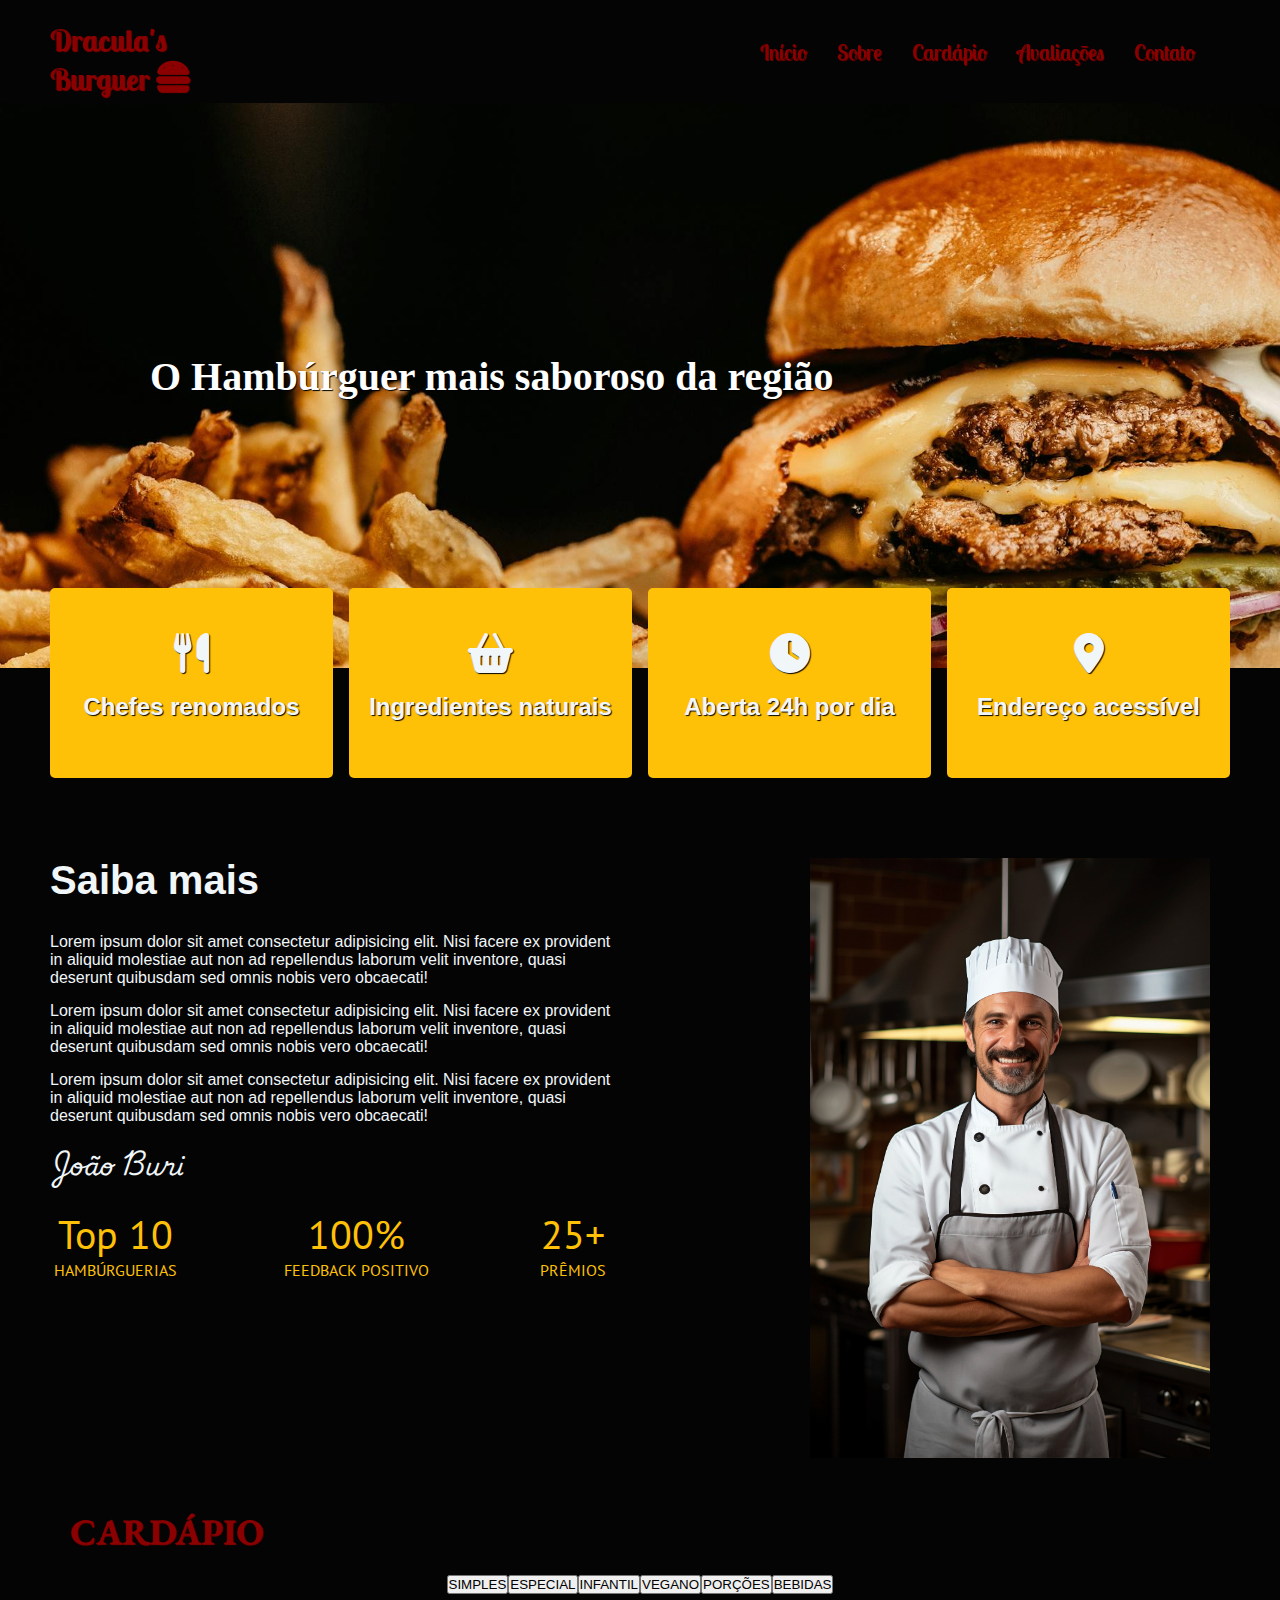
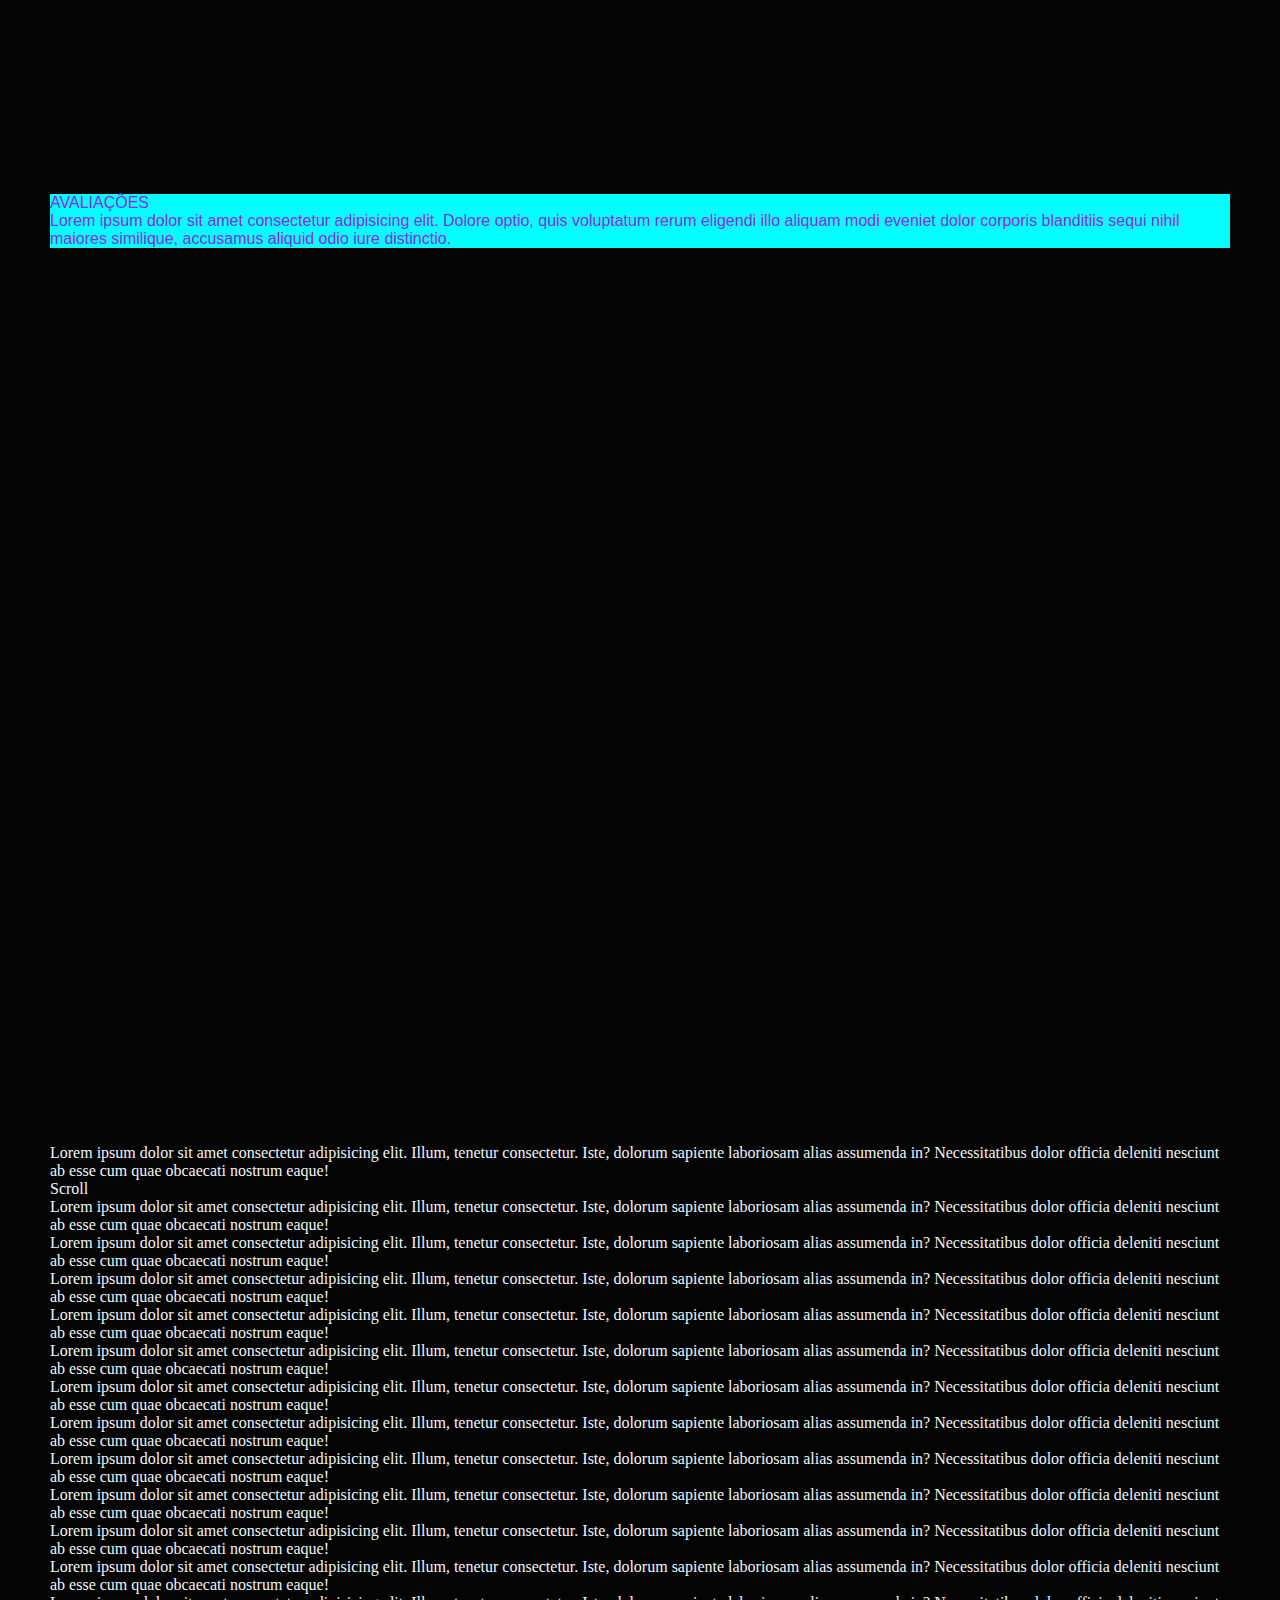
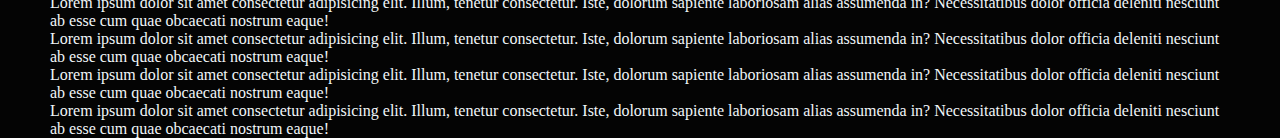
==== index.html @ 8ba09398 "Update index.html" ====
<!DOCTYPE html>
<html lang="pt-br">
<head>
    <meta charset="UTF-8">
    <meta name="viewport" content="width=device-width, initial-scale=1.0">
    <title>Document</title>
    <link rel="stylesheet" href="style.css">
    <link rel="stylesheet" href="header.css">
    <link rel="stylesheet" href="main.css">
    <link rel="stylesheet" href="footer.css">

    <link rel="stylesheet" href="fontawesome-free-6.5.2-web/css/all.min.css">
</head>
<body>
    <!--
        ERRO: Imagem ficou desconfigurada no celular do pai
    -->
    <!--
        O que é Landing Page?
            Objetivo: fazer com que o visitante se torne um potencial cliente, e depois, em cliente.
            É uma página que chama a atenção.
            É uma campanha de marketing digital.

            Avançado: Analisar quantas pessoas se interessaram pela pagina e quantas desistiram no caminho.

        https://www.youtube.com/watch?v=edDCEK5QWE8&t=373s  
        
        tema: flash, agilidade
        cores: amarelo-contraste(felicidade alegria)
        vermelho(emoção energia) e vermelho-alaranjado(divertimento ambição)
         divertimento


    
         
     -->
    <header>
        <nav>
            <div class="nome">
                <h1>Dracula's</h1>
                <h1>Burguer <i class="fa-solid fa-burger ico"></i></h1>                                
            </div>
        
            <div class="menu">
                <ul>
                    <li class="item-menu"><a href="#" class="link-menu">Início</a></li>
                    <li class="item-menu"><a href="#" class="link-menu">Sobre</a></li>
                    <li class="item-menu"><a href="#" class="link-menu">Cardápio</a></li>
                    <li class="item-menu"><a href="#" class="link-menu">Avaliações</a></li>
                    <li class="item-menu"><a href="#" class="link-menu">Contato</a></li>
                </ul>
            </div>

            <div class="botao-menu">
                <button onclick="menuAparecer()"><i  class="fa-solid fa-bars ico1"></i></button>
            </div>            
        </nav>
       
        <div class="mobile-menu">
            <ul>
                <li class="item-menu"><a href="#" class="link-menu">Início</a></li>
                <li class="item-menu"><a href="#" class="link-menu">Sobre</a></li>
                <li class="item-menu"><a href="#" class="link-menu">Cardápio</a></li>
                <li class="item-menu"><a href="#" class="link-menu">Avaliações</a></li>
                <li class="item-menu"><a href="#" class="link-menu">Contato</a></li>
            </ul>
        </div>                
    </header>
    
    <section id="imagem-fundo">
        <h2>
            <p>O Hambúrguer mais saboroso da região</p>
        </h2>
        <img id="wave" src="" alt="" >
    </section> 
    
    <main>       
        
        <div id="atrativos">
            <!--
                Diminuir espaço entre os atrativos e colocar uma wave
            -->
            <h3>
                <i class="fa-solid fa-utensils"></i>
                <p>Chefes renomados</p>
            </h3>
            <h3>
                <i class="fa-solid fa-basket-shopping"></i>
                <p>Ingredientes naturais</p>
            </h3>
            <h3>
                <i class="fa-solid fa-clock"></i>
                <p>Aberta 24h por dia</p>
            </h3>
            <h3>
                <i class="fa-solid fa-location-dot"></i>
                <p>Endereço acessível</p>
            </h3>
        </div>                       
        
        <aside id="sobre">
                
            <!--Foto do chefe do lado direito-->        
            <div id="texto">
                <h2>Saiba mais</h2>
                <p>
                    Lorem ipsum dolor sit amet consectetur adipisicing elit. Nisi facere ex provident in aliquid molestiae aut non ad repellendus laborum velit inventore, quasi deserunt quibusdam sed omnis nobis vero obcaecati!
                </p>
                <p>
                    Lorem ipsum dolor sit amet consectetur adipisicing elit. Nisi facere ex provident in aliquid molestiae aut non ad repellendus laborum velit inventore, quasi deserunt quibusdam sed omnis nobis vero obcaecati!
                </p>
                <p>
                    Lorem ipsum dolor sit amet consectetur adipisicing elit. Nisi facere ex provident in aliquid molestiae aut non ad repellendus laborum velit inventore, quasi deserunt quibusdam sed omnis nobis vero obcaecati!
                </p>
                
                <div id="nome">
                    <span id="nome-chef">João Buri</span>
                </div>

                
            
                <div id="destaques">

                    <div id="top">
                        <div class="rank">Top 10</div>
                        HAMBÚRGUERIAS 
                    </div>

                    <div id="feedback">
                        <div class="rank">100%</div>FEEDBACK POSITIVO
                    </div>                   

                    <div id="premios">
                        <div class="rank">25+</div>
                        <div>PRÊMIOS</div>
                    </div>
                </div>
            </div>
            <div id="imagem">
                <img id="chef" src="imagens/chef-p.jpg" alt="Foto do Chef de Cozinha">
            </div>
        </aside>  
        <!-- Promoção com fundo do produto contido na promoção -->
        <div id="header-cardapio">         
            <h1>
                CARDÁPIO  
            </h1>

            <div id="menu">
                <button data-conteudo="btn1">SIMPLES</button>
                <button data-conteudo="btn2">ESPECIAL</button>
                <button onclick="mostrarCardapio3()">INFANTIL</button>
                <button onclick="mostrarCardapio4()">VEGANO</button>
                <button onclick="mostrarCardapio5()">PORÇÕES</button>
                <button onclick="mostrarCardapio6()">BEBIDAS</button>
            </div>
            
        </div>

        <!-- INICIO CARDAPIO -->

        <div id="cardapioTeste">


            <nav id="card1" class="cardapio">
                <div class="pratos">
                    <img class="burguer" src="imagens/burguers/burguer1.jpg" alt="">
                    <div class="conteudo">
                        <div class="nome-preco">
                            <h2>Burguer de Lorem</h2>
                            <h3>R$ 30,00</h3>
                        </div>
                        <div class="linha-pontilhada"></div>
                        <p>Lorem ipsum dolor sit amet  adipisicing elit amet, veniam recusandae.</p>
                        <p class="frase-de-efeito">Lorem ipsum dolor sit amet  adipisicing elit amet, veniam recusandae.
                        Lorem ipsum dolor sit amet  adipisicing elit amet, veniam recusandae.</p>
                    </div>
                </div>
            
                <div class="pratos">
                    <img class="burguer" src="imagens/burguers/burguer2.jpg" alt="">
                    <div class="conteudo">
                        <div class="nome-preco">
                            <h2>Burguer de Lorem</h2>
                            <h3>R$ 30,00</h3>
                        </div>
                        <div class="linha-pontilhada"></div>
                        <p>Lorem ipsum dolor sit amet  adipisicing elit amet, veniam recusandae.</p>
                        <p class="frase-de-efeito">Lorem ipsum dolor sit amet  adipisicing elit amet, veniam recusandae.
                        Lorem ipsum dolor sit amet  adipisicing elit amet, veniam recusandae.</p>
                    </div>
                </div>
                <div class="pratos">
                    <img class="burguer" src="imagens/burguers/burguer3.jpg" alt="">
                    <div class="conteudo">
                        <div class="nome-preco">
                            <h2>Burguer de Lorem</h2>
                            <h3>R$ 30,00</h3>
                        </div>
                        <div class="linha-pontilhada"></div>
                        <p>Lorem ipsum dolor sit amet  adipisicing elit amet, veniam recusandae.</p>
                        <p class="frase-de-efeito">Lorem ipsum dolor sit amet  adipisicing elit amet, veniam recusandae.
                        Lorem ipsum dolor sit amet  adipisicing elit amet, veniam recusandae.</p>
                    </div>
                </div>
                <div class="pratos">
                    <img class="burguer" src="imagens/burguers/burguer4.jpg" alt="">
                    <div class="conteudo">
                        <div class="nome-preco">
                            <h2>Burguer de Lorem</h2>
                            <h3>R$ 30,00</h3>
                        </div>
                        <div class="linha-pontilhada"></div>
                        <p>Lorem ipsum dolor sit amet  adipisicing elit amet, veniam recusandae.</p>
                        <p class="frase-de-efeito">Lorem ipsum dolor sit amet  adipisicing elit amet, veniam recusandae.
                        Lorem ipsum dolor sit amet  adipisicing elit amet, veniam recusandae.</p>
                    </div>
                </div>
                <div class="pratos">
                    <img class="burguer" src="imagens/burguers/burguer5.jpg" alt="">
                    <div class="conteudo">
                        <div class="nome-preco">
                            <h2>Burguer de Lorem</h2>
                            <h3>R$ 30,00</h3>
                        </div>
                        <div class="linha-pontilhada"></div>
                        <p>Lorem ipsum dolor sit amet  adipisicing elit amet, veniam recusandae.</p>
                        <p class="frase-de-efeito">Lorem ipsum dolor sit amet  adipisicing elit amet, veniam recusandae.
                        Lorem ipsum dolor sit amet  adipisicing elit amet, veniam recusandae.</p>
                    </div>
                </div>
                <div class="pratos">
                    <img class="burguer" src="imagens/burguers/burguer6.jpg" alt="">
                    <div class="conteudo">
                        <div class="nome-preco">
                            <h2>Burguer de Lorem</h2>
                            <h3>R$ 30,00</h3>
                        </div>
                        <div class="linha-pontilhada"></div>
                        <p>Lorem ipsum dolor sit amet  adipisicing elit amet, veniam recusandae.</p>
                        <p class="frase-de-efeito">Lorem ipsum dolor sit amet  adipisicing elit amet, veniam recusandae.
                        Lorem ipsum dolor sit amet  adipisicing elit amet, veniam recusandae.</p>
                    </div>
                </div>
            
                <div class="pratos">
                    <img class="burguer" src="imagens/burguers/burguer7.jpg" alt="">
                    <div class="conteudo">
                        <div class="nome-preco">
                            <h2>Burguer de Lorem</h2>
                            <h3>R$ 30,00</h3>
                        </div>
                        <div class="linha-pontilhada"></div>
                        <p>Lorem ipsum dolor sit amet  adipisicing elit amet, veniam recusandae.</p>
                        <p class="frase-de-efeito">Lorem ipsum dolor sit amet  adipisicing elit amet, veniam recusandae.
                        Lorem ipsum dolor sit amet  adipisicing elit amet, veniam recusandae.</p>
                    </div>
                </div>
                <div class="pratos">
                    <img class="burguer" src="imagens/burguers/burguer8.jpg" alt="">
                    <div class="conteudo">
                        <div class="nome-preco">
                            <h2>Burguer de Lorem</h2>
                            <h3>R$ 30,00</h3>
                        </div>
                        <div class="linha-pontilhada"></div>
                        <p>Lorem ipsum dolor sit amet  adipisicing elit amet, veniam recusandae.</p>
                        <p class="frase-de-efeito">Lorem ipsum dolor sit amet  adipisicing elit amet, veniam recusandae.
                        Lorem ipsum dolor sit amet  adipisicing elit amet, veniam recusandae.</p>
                    </div>
                </div>
            </nav>
            
            
            <nav id="card2" class="cardapio">
                <div class="pratos">
                    <img class="burguer" src="imagens/burguers/burguer1.jpg" alt="">
                    <div class="conteudo">
                        <div class="nome-preco">
                            <h2>Burguer de Lorem</h2>
                            <h3>R$ 30,00</h3>
                        </div>
                        <div class="linha-pontilhada"></div>
                        <p>Lorem ipsum dolor sit amet  adipisicing elit amet, veniam recusandae.</p>
                        <p class="frase-de-efeito">Lorem ipsum dolor sit amet  adipisicing elit amet, veniam recusandae.
                        Lorem ipsum dolor sit amet  adipisicing elit amet, veniam recusandae.</p>
                    </div>
                </div>
            
                <div class="pratos">
                    <img class="burguer" src="imagens/burguers/burguer2.jpg" alt="">
                    <div class="conteudo">
                        <div class="nome-preco">
                            <h2>Burguer de Lorem</h2>
                            <h3>R$ 30,00</h3>
                        </div>
                        <div class="linha-pontilhada"></div>
                        <p>Lorem ipsum dolor sit amet  adipisicing elit amet, veniam recusandae.</p>
                        <p class="frase-de-efeito">Lorem ipsum dolor sit amet  adipisicing elit amet, veniam recusandae.
                        Lorem ipsum dolor sit amet  adipisicing elit amet, veniam recusandae.</p>
                    </div>
                </div>
                <div class="pratos">
                    <img class="burguer" src="imagens/burguers/burguer3.jpg" alt="">
                    <div class="conteudo">
                        <div class="nome-preco">
                            <h2>Burguer de Lorem</h2>
                            <h3>R$ 30,00</h3>
                        </div>
                        <div class="linha-pontilhada"></div>
                        <p>Lorem ipsum dolor sit amet  adipisicing elit amet, veniam recusandae.</p>
                        <p class="frase-de-efeito">Lorem ipsum dolor sit amet  adipisicing elit amet, veniam recusandae.
                        Lorem ipsum dolor sit amet  adipisicing elit amet, veniam recusandae.</p>
                    </div>
                </div>
                <div class="pratos">
                    <img class="burguer" src="imagens/burguers/burguer4.jpg" alt="">
                    <div class="conteudo">
                        <div class="nome-preco">
                            <h2>Burguer de Lorem</h2>
                            <h3>R$ 30,00</h3>
                        </div>
                        <div class="linha-pontilhada"></div>
                        <p>Lorem ipsum dolor sit amet  adipisicing elit amet, veniam recusandae.</p>
                        <p class="frase-de-efeito">Lorem ipsum dolor sit amet  adipisicing elit amet, veniam recusandae.
                        Lorem ipsum dolor sit amet  adipisicing elit amet, veniam recusandae.</p>
                    </div>
                </div>
                <div class="pratos">
                    <img class="burguer" src="imagens/burguers/burguer5.jpg" alt="">
                    <div class="conteudo">
                        <div class="nome-preco">
                            <h2>Burguer de Lorem</h2>
                            <h3>R$ 30,00</h3>
                        </div>
                        <div class="linha-pontilhada"></div>
                        <p>Lorem ipsum dolor sit amet  adipisicing elit amet, veniam recusandae.</p>
                        <p class="frase-de-efeito">Lorem ipsum dolor sit amet  adipisicing elit amet, veniam recusandae.
                        Lorem ipsum dolor sit amet  adipisicing elit amet, veniam recusandae.</p>
                    </div>
                </div>
                <div class="pratos">
                    <img class="burguer" src="imagens/burguers/burguer6.jpg" alt="">
                    <div class="conteudo">
                        <div class="nome-preco">
                            <h2>Burguer de Lorem</h2>
                            <h3>R$ 30,00</h3>
                        </div>
                        <div class="linha-pontilhada"></div>
                        <p>Lorem ipsum dolor sit amet  adipisicing elit amet, veniam recusandae.</p>
                        <p class="frase-de-efeito">Lorem ipsum dolor sit amet  adipisicing elit amet, veniam recusandae.
                        Lorem ipsum dolor sit amet  adipisicing elit amet, veniam recusandae.</p>
                    </div>
                </div>
            
                <div class="pratos">
                    <img class="burguer" src="imagens/burguers/burguer7.jpg" alt="">
                    <div class="conteudo">
                        <div class="nome-preco">
                            <h2>Burguer de Lorem</h2>
                            <h3>R$ 30,00</h3>
                        </div>
                        <div class="linha-pontilhada"></div>
                        <p>Lorem ipsum dolor sit amet  adipisicing elit amet, veniam recusandae.</p>
                        <p class="frase-de-efeito">Lorem ipsum dolor sit amet  adipisicing elit amet, veniam recusandae.
                        Lorem ipsum dolor sit amet  adipisicing elit amet, veniam recusandae.</p>
                    </div>
                </div>
                <div class="pratos">
                    <img class="burguer" src="imagens/burguers/burguer8.jpg" alt="">
                    <div class="conteudo">
                        <div class="nome-preco">
                            <h2>Burguer de Lorem</h2>
                            <h3>R$ 30,00</h3>
                        </div>
                        <div class="linha-pontilhada"></div>
                        <p>Lorem ipsum dolor sit amet  adipisicing elit amet, veniam recusandae.</p>
                        <p class="frase-de-efeito">Lorem ipsum dolor sit amet  adipisicing elit amet, veniam recusandae.
                        Lorem ipsum dolor sit amet  adipisicing elit amet, veniam recusandae.</p>
                    </div>
                </div>
            </nav>


            <nav id="card3" class="cardapio">
                <div class="pratos">
                    <img class="burguer" src="imagens/burguers/burguer1.jpg" alt="">
                    <div class="conteudo">
                        <div class="nome-preco">
                            <h2>Burguer de Lorem</h2>
                            <h3>R$ 30,00</h3>
                        </div>
                        <div class="linha-pontilhada"></div>
                        <p>Lorem ipsum dolor sit amet  adipisicing elit amet, veniam recusandae.</p>
                        <p class="frase-de-efeito">Lorem ipsum dolor sit amet  adipisicing elit amet, veniam recusandae.
                        Lorem ipsum dolor sit amet  adipisicing elit amet, veniam recusandae.</p>
                    </div>
                </div>
            
                <div class="pratos">
                    <img class="burguer" src="imagens/burguers/burguer2.jpg" alt="">
                    <div class="conteudo">
                        <div class="nome-preco">
                            <h2>Burguer de Lorem</h2>
                            <h3>R$ 30,00</h3>
                        </div>
                        <div class="linha-pontilhada"></div>
                        <p>Lorem ipsum dolor sit amet  adipisicing elit amet, veniam recusandae.</p>
                        <p class="frase-de-efeito">Lorem ipsum dolor sit amet  adipisicing elit amet, veniam recusandae.
                        Lorem ipsum dolor sit amet  adipisicing elit amet, veniam recusandae.</p>
                    </div>
                </div>
                <div class="pratos">
                    <img class="burguer" src="imagens/burguers/burguer3.jpg" alt="">
                    <div class="conteudo">
                        <div class="nome-preco">
                            <h2>Burguer de Lorem</h2>
                            <h3>R$ 30,00</h3>
                        </div>
                        <div class="linha-pontilhada"></div>
                        <p>Lorem ipsum dolor sit amet  adipisicing elit amet, veniam recusandae.</p>
                        <p class="frase-de-efeito">Lorem ipsum dolor sit amet  adipisicing elit amet, veniam recusandae.
                        Lorem ipsum dolor sit amet  adipisicing elit amet, veniam recusandae.</p>
                    </div>
                </div>
                <div class="pratos">
                    <img class="burguer" src="imagens/burguers/burguer4.jpg" alt="">
                    <div class="conteudo">
                        <div class="nome-preco">
                            <h2>Burguer de Lorem</h2>
                            <h3>R$ 30,00</h3>
                        </div>
                        <div class="linha-pontilhada"></div>
                        <p>Lorem ipsum dolor sit amet  adipisicing elit amet, veniam recusandae.</p>
                        <p class="frase-de-efeito">Lorem ipsum dolor sit amet  adipisicing elit amet, veniam recusandae.
                        Lorem ipsum dolor sit amet  adipisicing elit amet, veniam recusandae.</p>
                    </div>
                </div>
                <div class="pratos">
                    <img class="burguer" src="imagens/burguers/burguer5.jpg" alt="">
                    <div class="conteudo">
                        <div class="nome-preco">
                            <h2>Burguer de Lorem</h2>
                            <h3>R$ 30,00</h3>
                        </div>
                        <div class="linha-pontilhada"></div>
                        <p>Lorem ipsum dolor sit amet  adipisicing elit amet, veniam recusandae.</p>
                        <p class="frase-de-efeito">Lorem ipsum dolor sit amet  adipisicing elit amet, veniam recusandae.
                        Lorem ipsum dolor sit amet  adipisicing elit amet, veniam recusandae.</p>
                    </div>
                </div>
                <div class="pratos">
                    <img class="burguer" src="imagens/burguers/burguer6.jpg" alt="">
                    <div class="conteudo">
                        <div class="nome-preco">
                            <h2>Burguer de Lorem</h2>
                            <h3>R$ 30,00</h3>
                        </div>
                        <div class="linha-pontilhada"></div>
                        <p>Lorem ipsum dolor sit amet  adipisicing elit amet, veniam recusandae.</p>
                        <p class="frase-de-efeito">Lorem ipsum dolor sit amet  adipisicing elit amet, veniam recusandae.
                        Lorem ipsum dolor sit amet  adipisicing elit amet, veniam recusandae.</p>
                    </div>
                </div>
            
                <div class="pratos">
                    <img class="burguer" src="imagens/burguers/burguer7.jpg" alt="">
                    <div class="conteudo">
                        <div class="nome-preco">
                            <h2>Burguer de Lorem</h2>
                            <h3>R$ 30,00</h3>
                        </div>
                        <div class="linha-pontilhada"></div>
                        <p>Lorem ipsum dolor sit amet  adipisicing elit amet, veniam recusandae.</p>
                        <p class="frase-de-efeito">Lorem ipsum dolor sit amet  adipisicing elit amet, veniam recusandae.
                        Lorem ipsum dolor sit amet  adipisicing elit amet, veniam recusandae.</p>
                    </div>
                </div>
                <div class="pratos">
                    <img class="burguer" src="imagens/burguers/burguer8.jpg" alt="">
                    <div class="conteudo">
                        <div class="nome-preco">
                            <h2>Burguer de Lorem</h2>
                            <h3>R$ 30,00</h3>
                        </div>
                        <div class="linha-pontilhada"></div>
                        <p>Lorem ipsum dolor sit amet  adipisicing elit amet, veniam recusandae.</p>
                        <p class="frase-de-efeito">Lorem ipsum dolor sit amet  adipisicing elit amet, veniam recusandae.
                        Lorem ipsum dolor sit amet  adipisicing elit amet, veniam recusandae.</p>
                    </div>
                </div>
            </nav>


            <nav id="card4" class="cardapio">
                <div class="pratos">
                    <img class="burguer" src="imagens/burguers/burguer1.jpg" alt="">
                    <div class="conteudo">
                        <div class="nome-preco">
                            <h2>Burguer de Lorem</h2>
                            <h3>R$ 30,00</h3>
                        </div>
                        <div class="linha-pontilhada"></div>
                        <p>Lorem ipsum dolor sit amet  adipisicing elit amet, veniam recusandae.</p>
                        <p class="frase-de-efeito">Lorem ipsum dolor sit amet  adipisicing elit amet, veniam recusandae.
                        Lorem ipsum dolor sit amet  adipisicing elit amet, veniam recusandae.</p>
                    </div>
                </div>
            
                <div class="pratos">
                    <img class="burguer" src="imagens/burguers/burguer2.jpg" alt="">
                    <div class="conteudo">
                        <div class="nome-preco">
                            <h2>Burguer de Lorem</h2>
                            <h3>R$ 30,00</h3>
                        </div>
                        <div class="linha-pontilhada"></div>
                        <p>Lorem ipsum dolor sit amet  adipisicing elit amet, veniam recusandae.</p>
                        <p class="frase-de-efeito">Lorem ipsum dolor sit amet  adipisicing elit amet, veniam recusandae.
                        Lorem ipsum dolor sit amet  adipisicing elit amet, veniam recusandae.</p>
                    </div>
                </div>
                <div class="pratos">
                    <img class="burguer" src="imagens/burguers/burguer3.jpg" alt="">
                    <div class="conteudo">
                        <div class="nome-preco">
                            <h2>Burguer de Lorem</h2>
                            <h3>R$ 30,00</h3>
                        </div>
                        <div class="linha-pontilhada"></div>
                        <p>Lorem ipsum dolor sit amet  adipisicing elit amet, veniam recusandae.</p>
                        <p class="frase-de-efeito">Lorem ipsum dolor sit amet  adipisicing elit amet, veniam recusandae.
                        Lorem ipsum dolor sit amet  adipisicing elit amet, veniam recusandae.</p>
                    </div>
                </div>
                <div class="pratos">
                    <img class="burguer" src="imagens/burguers/burguer4.jpg" alt="">
                    <div class="conteudo">
                        <div class="nome-preco">
                            <h2>Burguer de Lorem</h2>
                            <h3>R$ 30,00</h3>
                        </div>
                        <div class="linha-pontilhada"></div>
                        <p>Lorem ipsum dolor sit amet  adipisicing elit amet, veniam recusandae.</p>
                        <p class="frase-de-efeito">Lorem ipsum dolor sit amet  adipisicing elit amet, veniam recusandae.
                        Lorem ipsum dolor sit amet  adipisicing elit amet, veniam recusandae.</p>
                    </div>
                </div>
                <div class="pratos">
                    <img class="burguer" src="imagens/burguers/burguer5.jpg" alt="">
                    <div class="conteudo">
                        <div class="nome-preco">
                            <h2>Burguer de Lorem</h2>
                            <h3>R$ 30,00</h3>
                        </div>
                        <div class="linha-pontilhada"></div>
                        <p>Lorem ipsum dolor sit amet  adipisicing elit amet, veniam recusandae.</p>
                        <p class="frase-de-efeito">Lorem ipsum dolor sit amet  adipisicing elit amet, veniam recusandae.
                        Lorem ipsum dolor sit amet  adipisicing elit amet, veniam recusandae.</p>
                    </div>
                </div>
                <div class="pratos">
                    <img class="burguer" src="imagens/burguers/burguer6.jpg" alt="">
                    <div class="conteudo">
                        <div class="nome-preco">
                            <h2>Burguer de Lorem</h2>
                            <h3>R$ 30,00</h3>
                        </div>
                        <div class="linha-pontilhada"></div>
                        <p>Lorem ipsum dolor sit amet  adipisicing elit amet, veniam recusandae.</p>
                        <p class="frase-de-efeito">Lorem ipsum dolor sit amet  adipisicing elit amet, veniam recusandae.
                        Lorem ipsum dolor sit amet  adipisicing elit amet, veniam recusandae.</p>
                    </div>
                </div>
            
                <div class="pratos">
                    <img class="burguer" src="imagens/burguers/burguer7.jpg" alt="">
                    <div class="conteudo">
                        <div class="nome-preco">
                            <h2>Burguer de Lorem</h2>
                            <h3>R$ 30,00</h3>
                        </div>
                        <div class="linha-pontilhada"></div>
                        <p>Lorem ipsum dolor sit amet  adipisicing elit amet, veniam recusandae.</p>
                        <p class="frase-de-efeito">Lorem ipsum dolor sit amet  adipisicing elit amet, veniam recusandae.
                        Lorem ipsum dolor sit amet  adipisicing elit amet, veniam recusandae.</p>
                    </div>
                </div>
                <div class="pratos">
                    <img class="burguer" src="imagens/burguers/burguer8.jpg" alt="">
                    <div class="conteudo">
                        <div class="nome-preco">
                            <h2>Burguer de Lorem</h2>
                            <h3>R$ 30,00</h3>
                        </div>
                        <div class="linha-pontilhada"></div>
                        <p>Lorem ipsum dolor sit amet  adipisicing elit amet, veniam recusandae.</p>
                        <p class="frase-de-efeito">Lorem ipsum dolor sit amet  adipisicing elit amet, veniam recusandae.
                        Lorem ipsum dolor sit amet  adipisicing elit amet, veniam recusandae.</p>
                    </div>
                </div>
            </nav>


            <nav id="card5" class="cardapio">
                <div class="pratos">
                    <img class="burguer" src="imagens/burguers/burguer1.jpg" alt="">
                    <div class="conteudo">
                        <div class="nome-preco">
                            <h2>Burguer de Lorem</h2>
                            <h3>R$ 30,00</h3>
                        </div>
                        <div class="linha-pontilhada"></div>
                        <p>Lorem ipsum dolor sit amet  adipisicing elit amet, veniam recusandae.</p>
                        <p class="frase-de-efeito">Lorem ipsum dolor sit amet  adipisicing elit amet, veniam recusandae.
                        Lorem ipsum dolor sit amet  adipisicing elit amet, veniam recusandae.</p>
                    </div>
                </div>
            
                <div class="pratos">
                    <img class="burguer" src="imagens/burguers/burguer2.jpg" alt="">
                    <div class="conteudo">
                        <div class="nome-preco">
                            <h2>Burguer de Lorem</h2>
                            <h3>R$ 30,00</h3>
                        </div>
                        <div class="linha-pontilhada"></div>
                        <p>Lorem ipsum dolor sit amet  adipisicing elit amet, veniam recusandae.</p>
                        <p class="frase-de-efeito">Lorem ipsum dolor sit amet  adipisicing elit amet, veniam recusandae.
                        Lorem ipsum dolor sit amet  adipisicing elit amet, veniam recusandae.</p>
                    </div>
                </div>
                <div class="pratos">
                    <img class="burguer" src="imagens/burguers/burguer3.jpg" alt="">
                    <div class="conteudo">
                        <div class="nome-preco">
                            <h2>Burguer de Lorem</h2>
                            <h3>R$ 30,00</h3>
                        </div>
                        <div class="linha-pontilhada"></div>
                        <p>Lorem ipsum dolor sit amet  adipisicing elit amet, veniam recusandae.</p>
                        <p class="frase-de-efeito">Lorem ipsum dolor sit amet  adipisicing elit amet, veniam recusandae.
                        Lorem ipsum dolor sit amet  adipisicing elit amet, veniam recusandae.</p>
                    </div>
                </div>
                <div class="pratos">
                    <img class="burguer" src="imagens/burguers/burguer4.jpg" alt="">
                    <div class="conteudo">
                        <div class="nome-preco">
                            <h2>Burguer de Lorem</h2>
                            <h3>R$ 30,00</h3>
                        </div>
                        <div class="linha-pontilhada"></div>
                        <p>Lorem ipsum dolor sit amet  adipisicing elit amet, veniam recusandae.</p>
                        <p class="frase-de-efeito">Lorem ipsum dolor sit amet  adipisicing elit amet, veniam recusandae.
                        Lorem ipsum dolor sit amet  adipisicing elit amet, veniam recusandae.</p>
                    </div>
                </div>
                <div class="pratos">
                    <img class="burguer" src="imagens/burguers/burguer5.jpg" alt="">
                    <div class="conteudo">
                        <div class="nome-preco">
                            <h2>Burguer de Lorem</h2>
                            <h3>R$ 30,00</h3>
                        </div>
                        <div class="linha-pontilhada"></div>
                        <p>Lorem ipsum dolor sit amet  adipisicing elit amet, veniam recusandae.</p>
                        <p class="frase-de-efeito">Lorem ipsum dolor sit amet  adipisicing elit amet, veniam recusandae.
                        Lorem ipsum dolor sit amet  adipisicing elit amet, veniam recusandae.</p>
                    </div>
                </div>
                <div class="pratos">
                    <img class="burguer" src="imagens/burguers/burguer6.jpg" alt="">
                    <div class="conteudo">
                        <div class="nome-preco">
                            <h2>Burguer de Lorem</h2>
                            <h3>R$ 30,00</h3>
                        </div>
                        <div class="linha-pontilhada"></div>
                        <p>Lorem ipsum dolor sit amet  adipisicing elit amet, veniam recusandae.</p>
                        <p class="frase-de-efeito">Lorem ipsum dolor sit amet  adipisicing elit amet, veniam recusandae.
                        Lorem ipsum dolor sit amet  adipisicing elit amet, veniam recusandae.</p>
                    </div>
                </div>
            
                <div class="pratos">
                    <img class="burguer" src="imagens/burguers/burguer7.jpg" alt="">
                    <div class="conteudo">
                        <div class="nome-preco">
                            <h2>Burguer de Lorem</h2>
                            <h3>R$ 30,00</h3>
                        </div>
                        <div class="linha-pontilhada"></div>
                        <p>Lorem ipsum dolor sit amet  adipisicing elit amet, veniam recusandae.</p>
                        <p class="frase-de-efeito">Lorem ipsum dolor sit amet  adipisicing elit amet, veniam recusandae.
                        Lorem ipsum dolor sit amet  adipisicing elit amet, veniam recusandae.</p>
                    </div>
                </div>
                <div class="pratos">
                    <img class="burguer" src="imagens/burguers/burguer8.jpg" alt="">
                    <div class="conteudo">
                        <div class="nome-preco">
                            <h2>Burguer de Lorem</h2>
                            <h3>R$ 30,00</h3>
                        </div>
                        <div class="linha-pontilhada"></div>
                        <p>Lorem ipsum dolor sit amet  adipisicing elit amet, veniam recusandae.</p>
                        <p class="frase-de-efeito">Lorem ipsum dolor sit amet  adipisicing elit amet, veniam recusandae.
                        Lorem ipsum dolor sit amet  adipisicing elit amet, veniam recusandae.</p>
                    </div>
                </div>
            </nav>


            <nav id="card6" class="cardapio">
                <div class="pratos">
                    <img class="burguer" src="imagens/burguers/burguer1.jpg" alt="">
                    <div class="conteudo">
                        <div class="nome-preco">
                            <h2>Burguer de Lorem</h2>
                            <h3>R$ 30,00</h3>
                        </div>
                        <div class="linha-pontilhada"></div>
                        <p>Lorem ipsum dolor sit amet  adipisicing elit amet, veniam recusandae.</p>
                        <p class="frase-de-efeito">Lorem ipsum dolor sit amet  adipisicing elit amet, veniam recusandae.
                        Lorem ipsum dolor sit amet  adipisicing elit amet, veniam recusandae.</p>
                    </div>
                </div>
            
                <div class="pratos">
                    <img class="burguer" src="imagens/burguers/burguer2.jpg" alt="">
                    <div class="conteudo">
                        <div class="nome-preco">
                            <h2>Burguer de Lorem</h2>
                            <h3>R$ 30,00</h3>
                        </div>
                        <div class="linha-pontilhada"></div>
                        <p>Lorem ipsum dolor sit amet  adipisicing elit amet, veniam recusandae.</p>
                        <p class="frase-de-efeito">Lorem ipsum dolor sit amet  adipisicing elit amet, veniam recusandae.
                        Lorem ipsum dolor sit amet  adipisicing elit amet, veniam recusandae.</p>
                    </div>
                </div>
                <div class="pratos">
                    <img class="burguer" src="imagens/burguers/burguer3.jpg" alt="">
                    <div class="conteudo">
                        <div class="nome-preco">
                            <h2>Burguer de Lorem</h2>
                            <h3>R$ 30,00</h3>
                        </div>
                        <div class="linha-pontilhada"></div>
                        <p>Lorem ipsum dolor sit amet  adipisicing elit amet, veniam recusandae.</p>
                        <p class="frase-de-efeito">Lorem ipsum dolor sit amet  adipisicing elit amet, veniam recusandae.
                        Lorem ipsum dolor sit amet  adipisicing elit amet, veniam recusandae.</p>
                    </div>
                </div>
                <div class="pratos">
                    <img class="burguer" src="imagens/burguers/burguer4.jpg" alt="">
                    <div class="conteudo">
                        <div class="nome-preco">
                            <h2>Burguer de Lorem</h2>
                            <h3>R$ 30,00</h3>
                        </div>
                        <div class="linha-pontilhada"></div>
                        <p>Lorem ipsum dolor sit amet  adipisicing elit amet, veniam recusandae.</p>
                        <p class="frase-de-efeito">Lorem ipsum dolor sit amet  adipisicing elit amet, veniam recusandae.
                        Lorem ipsum dolor sit amet  adipisicing elit amet, veniam recusandae.</p>
                    </div>
                </div>
                <div class="pratos">
                    <img class="burguer" src="imagens/burguers/burguer5.jpg" alt="">
                    <div class="conteudo">
                        <div class="nome-preco">
                            <h2>Burguer de Lorem</h2>
                            <h3>R$ 30,00</h3>
                        </div>
                        <div class="linha-pontilhada"></div>
                        <p>Lorem ipsum dolor sit amet  adipisicing elit amet, veniam recusandae.</p>
                        <p class="frase-de-efeito">Lorem ipsum dolor sit amet  adipisicing elit amet, veniam recusandae.
                        Lorem ipsum dolor sit amet  adipisicing elit amet, veniam recusandae.</p>
                    </div>
                </div>
                <div class="pratos">
                    <img class="burguer" src="imagens/burguers/burguer6.jpg" alt="">
                    <div class="conteudo">
                        <div class="nome-preco">
                            <h2>Burguer de Lorem</h2>
                            <h3>R$ 30,00</h3>
                        </div>
                        <div class="linha-pontilhada"></div>
                        <p>Lorem ipsum dolor sit amet  adipisicing elit amet, veniam recusandae.</p>
                        <p class="frase-de-efeito">Lorem ipsum dolor sit amet  adipisicing elit amet, veniam recusandae.
                        Lorem ipsum dolor sit amet  adipisicing elit amet, veniam recusandae.</p>
                    </div>
                </div>
            
                <div class="pratos">
                    <img class="burguer" src="imagens/burguers/burguer7.jpg" alt="">
                    <div class="conteudo">
                        <div class="nome-preco">
                            <h2>Burguer de Lorem</h2>
                            <h3>R$ 30,00</h3>
                        </div>
                        <div class="linha-pontilhada"></div>
                        <p>Lorem ipsum dolor sit amet  adipisicing elit amet, veniam recusandae.</p>
                        <p class="frase-de-efeito">Lorem ipsum dolor sit amet  adipisicing elit amet, veniam recusandae.
                        Lorem ipsum dolor sit amet  adipisicing elit amet, veniam recusandae.</p>
                    </div>
                </div>
                <div class="pratos">
                    <img class="burguer" src="imagens/burguers/burguer8.jpg" alt="">
                    <div class="conteudo">
                        <div class="nome-preco">
                            <h2>Burguer de Lorem</h2>
                            <h3>R$ 30,00</h3>
                        </div>
                        <div class="linha-pontilhada"></div>
                        <p>Lorem ipsum dolor sit amet  adipisicing elit amet, veniam recusandae.</p>
                        <p class="frase-de-efeito">Lorem ipsum dolor sit amet  adipisicing elit amet, veniam recusandae.
                        Lorem ipsum dolor sit amet  adipisicing elit amet, veniam recusandae.</p>
                    </div>
                </div>
            </nav>


        </div>

            <!-- FIM DO CARDAPIO -->

            
            

            <!-- 1. Mini foto do hamburguer 2. Nome do hamburguer e preço 3. descrição ex: um excelente hamburguer vegano (pode-se trocar para lorem) 4. oq contém nele -->
            
            
        </nav>

        <aside id="avaliacoes">
            AVALIAÇÕES
            <p>Lorem ipsum dolor sit amet consectetur adipisicing elit. Dolore optio, quis voluptatum rerum eligendi illo aliquam modi eveniet dolor corporis blanditiis sequi nihil maiores similique, accusamus aliquid odio iure distinctio.</p>
        </aside>
    </main>

    <footer id="contato">
        <!--
        Horário de funcionamento - formas de pagamento - endereço
        Endereço, telefone, contato, foto do mapa -->
        <p>Lorem ipsum dolor sit amet consectetur adipisicing elit. Illum, tenetur consectetur. Iste, dolorum sapiente laboriosam alias assumenda in? Necessitatibus dolor officia deleniti nesciunt ab esse cum quae obcaecati nostrum eaque!</p>

        <p>Scroll</p>
        <p>Lorem ipsum dolor sit amet consectetur adipisicing elit. Illum, tenetur consectetur. Iste, dolorum sapiente laboriosam alias assumenda in? Necessitatibus dolor officia deleniti nesciunt ab esse cum quae obcaecati nostrum eaque!</p>

        <p>Lorem ipsum dolor sit amet consectetur adipisicing elit. Illum, tenetur consectetur. Iste, dolorum sapiente laboriosam alias assumenda in? Necessitatibus dolor officia deleniti nesciunt ab esse cum quae obcaecati nostrum eaque!</p>

        <p>Lorem ipsum dolor sit amet consectetur adipisicing elit. Illum, tenetur consectetur. Iste, dolorum sapiente laboriosam alias assumenda in? Necessitatibus dolor officia deleniti nesciunt ab esse cum quae obcaecati nostrum eaque!</p>

        <p>Lorem ipsum dolor sit amet consectetur adipisicing elit. Illum, tenetur consectetur. Iste, dolorum sapiente laboriosam alias assumenda in? Necessitatibus dolor officia deleniti nesciunt ab esse cum quae obcaecati nostrum eaque!</p>

        <p>Lorem ipsum dolor sit amet consectetur adipisicing elit. Illum, tenetur consectetur. Iste, dolorum sapiente laboriosam alias assumenda in? Necessitatibus dolor officia deleniti nesciunt ab esse cum quae obcaecati nostrum eaque!</p>

        <p>Lorem ipsum dolor sit amet consectetur adipisicing elit. Illum, tenetur consectetur. Iste, dolorum sapiente laboriosam alias assumenda in? Necessitatibus dolor officia deleniti nesciunt ab esse cum quae obcaecati nostrum eaque!</p>

        <p>Lorem ipsum dolor sit amet consectetur adipisicing elit. Illum, tenetur consectetur. Iste, dolorum sapiente laboriosam alias assumenda in? Necessitatibus dolor officia deleniti nesciunt ab esse cum quae obcaecati nostrum eaque!</p>

        <p>Lorem ipsum dolor sit amet consectetur adipisicing elit. Illum, tenetur consectetur. Iste, dolorum sapiente laboriosam alias assumenda in? Necessitatibus dolor officia deleniti nesciunt ab esse cum quae obcaecati nostrum eaque!</p>

        <p>Lorem ipsum dolor sit amet consectetur adipisicing elit. Illum, tenetur consectetur. Iste, dolorum sapiente laboriosam alias assumenda in? Necessitatibus dolor officia deleniti nesciunt ab esse cum quae obcaecati nostrum eaque!</p>

        <p>Lorem ipsum dolor sit amet consectetur adipisicing elit. Illum, tenetur consectetur. Iste, dolorum sapiente laboriosam alias assumenda in? Necessitatibus dolor officia deleniti nesciunt ab esse cum quae obcaecati nostrum eaque!</p>

        <p>Lorem ipsum dolor sit amet consectetur adipisicing elit. Illum, tenetur consectetur. Iste, dolorum sapiente laboriosam alias assumenda in? Necessitatibus dolor officia deleniti nesciunt ab esse cum quae obcaecati nostrum eaque!</p>

        <p>Lorem ipsum dolor sit amet consectetur adipisicing elit. Illum, tenetur consectetur. Iste, dolorum sapiente laboriosam alias assumenda in? Necessitatibus dolor officia deleniti nesciunt ab esse cum quae obcaecati nostrum eaque!</p>

        <p>Lorem ipsum dolor sit amet consectetur adipisicing elit. Illum, tenetur consectetur. Iste, dolorum sapiente laboriosam alias assumenda in? Necessitatibus dolor officia deleniti nesciunt ab esse cum quae obcaecati nostrum eaque!</p>

        <p>Lorem ipsum dolor sit amet consectetur adipisicing elit. Illum, tenetur consectetur. Iste, dolorum sapiente laboriosam alias assumenda in? Necessitatibus dolor officia deleniti nesciunt ab esse cum quae obcaecati nostrum eaque!</p>

        <p>Lorem ipsum dolor sit amet consectetur adipisicing elit. Illum, tenetur consectetur. Iste, dolorum sapiente laboriosam alias assumenda in? Necessitatibus dolor officia deleniti nesciunt ab esse cum quae obcaecati nostrum eaque!</p>


    </footer>

    <script src="script.js"></script>
</body>
</html>
---- style.css ----
@charset "UTF-8";

@import url('https://fonts.googleapis.com/css2?family=Cormorant+Garamond:ital,wght@0,300;0,400;0,500;0,600;0,700;1,300;1,400;1,500;1,600;1,700&family=Lobster+Two:ital,wght@0,400;0,700;1,400;1,700&display=swap');

@import url('https://fonts.googleapis.com/css2?family=Prompt:ital,wght@0,100;0,200;0,300;0,400;0,500;0,600;0,700;0,800;0,900;1,100;1,200;1,300;1,400;1,500;1,600;1,700;1,800;1,900&display=swap');

@import url('https://fonts.googleapis.com/css2?family=PT+Sans:ital,wght@0,400;0,700;1,400;1,700&display=swap');

@import url('https://fonts.googleapis.com/css2?family=Playwrite+CO:wght@100..400&display=swap');

@import url('https://fonts.googleapis.com/css2?family=EB+Garamond:ital,wght@0,400..800;1,400..800&family=Playwrite+CO:wght@100..400&display=swap');

:root {
    --fonte1: "Lobster Two", sans-serif;
    --fonte2: "Prompt", sans-serif;
    --fonte3: "PT Sans", sans-serif;
    --fonte4: "Playwrite CO", cursive;
    --fonte5: "EB Garamond", serif;
}

* {
    margin: 0px;
    padding: 0px;
}
/* 
branco: #F1F6F9 #d8d3d8 #ffedff #ffeaff


preto: #0d0d0d #0c0c0c #040404 #080808 #0B0B0B #0F0F0F

*/
body {
    background-color: #040404;
    
    color: #F1F6F9;    
}

main, footer {
    max-width: 1180px;
    margin: 0 auto;
    
    padding: 0px 10px;
}



main {
    margin-bottom: 70%; /* Separar o main do footer */
}

#imagem-fundo {    
    
    background-image: url(imagens/pexels1.jpg);
    background-position: right;
    background-size: cover;    
    background-attachment: fixed;
    background-repeat: no-repeat;          
}

#imagem-fundo h2 {
    font-size: 40px;
    padding: 250px 150px;   
    text-shadow: 1px 1px 1px black;
    color: rgb(255, 255, 255);
}

#wave {
    position: relative;
    top: 5%;
        
    transform: translate(0%, 0%); 
}
---- header.css ----
@charset "UTF-8";


body {
    padding-top: 103px;   
}

header {
    font-family: var(--fonte1);
    background-color: #040404;  
    position: fixed;
    height: 103px;
    width: 100vw; /* %vw tamanho do menu no celular */
    top: 0;
    z-index: 1;
}

header nav {
    position: absolute;
    left: 50%;
    transform: translate(-50%, 0%);
    width: 100%;
    max-width: 1200px;     
    display: flex;
    justify-content: space-between;
    padding: 1.3rem 0rem; 
    text-shadow: 1px 1px 
    1px #8b0000;     
}

.nome { 
    font-size: 15px;    
    color: #8b0000;
    padding-left: 10px;
}

.ico {
    font-size: larger;    
}

.menu {
    margin-right: 45px;
}

.menu ul {
    display: flex;   
}

.item-menu {    
    margin-left: 30px;
    padding: 17px 0px;
    list-style: none;      
}

.link-menu { 
    text-decoration: none;
    color: #8b0000;
    font-size: 1.4rem;
    font-weight: 400;
    padding-right: 0px;   
}

.link-menu:hover {
    color: #FFC107;
    transition-duration: 0.2s;
}

.botao-menu {
    display: none;
}

.mobile-menu {
    display: none;
}


@media screen and (max-width: 850px) {    
    .item-menu {
        display: none;
    }

    .botao-menu  {
        display: block;
        padding-right: 30px;        
    }

    .botao-menu button {       
        background-color: transparent;        
        border: none;
        cursor: pointer;           
    }

    .mobile-menu {
        background-color: #18191d;    
    }

    .mobile-menu ul {
        display: flex;
        flex-direction: column;
        text-align: center;
        padding-bottom: 1rem;
    }

    .mobile-menu .item-menu {
        display: block;
        padding-top: 1.2rem;
    }

    .ico1 {
        color: #8b0000;
        font-size: 40px;
        padding-top: 10px;
        padding-right: 20px;
    }

    .open {
        display: block;
    }

    @media screen and (max-width: 650px) {

        header, #fundo {           
            background-size: 700px;
            background-size: contain;
            background-position: top;
            background-attachment: scroll;
            background-color: #040404;
        }

    }
}
---- main.css ----
@charset "UTF-8";

main {        
    height: 100%;
    font-family: Verdana, Geneva, Tahoma, sans-serif;
    font-size: 16px;          
}

#atrativos {        
    max-width: 1180px;  
    position: relative;
    column-count: 4;    
    top: -80px;
    left: 50%;  
    transform: translate(-50%, 0%);  
}

#atrativos h3 {      
    background-color: #FFC107;
    height: 150px;  
    text-align: center;
    font-size: 24px;
    padding: 20px 0px;
    border-radius: 5px;    
}

#atrativos h3 i {
    font-size: 40px;
    padding-bottom: 20px;
    padding-top: 25px;
    text-shadow: 1px 1px 1px #040404;
}

#atrativos h3 p {
    text-shadow: 1px 1px 1px #040404;
}

#sobre {        
    margin-right: 20px;        
}

#sobre h2 {
    font-size: 40px;
    margin-bottom: 30px;   
}

#texto {    
    float: left;
    height: 80%;
    width: 48.5%;    
}

#texto p {
    margin: 15px 0px;        
}

#imagem #chef {    
    float: right;
    max-width: 400px;    
}

#nome-chef {
    font-weight: normal;
    font-style: normal;
    font-size: 24px;
    font-family: var(--fonte4);
}

#destaques {    
    display: flex;
    justify-content: space-between;
    font-family: var(--fonte3);
    color: #FFC107;
    margin-top: 20px;   
}

.rank {    
    font-size: 40px;
}

#top {    
    width: 130px;
    text-align: center;
}

#feedback {           
    width: 150px;
    text-align: center;
}

#premios {    
    width: 80px;
    text-align: center;
}

/* CARDAPIO */

#header-cardapio {
    margin-top: 650px;
    font-family: var(--fonte5);
}



#header-cardapio h1 {
    width: 600px;
    color: #8b0000;
    font-size: 36px;
    margin-bottom: 20px;
    margin-left: 20px;
    text-shadow: 1px 1px 1px #8b0000;
    
}

#header-cardapio #menu {
    display: flex;
    flex-wrap: wrap;
    
    margin-bottom: 20px;
    justify-content: center;  
}

@media (max-width: 920px) {   
    
}

#header-cardapio h2 {
    
    
    border: 1px solid ;
    border-radius: 5px;
    height: 20px;
    padding: 10px 15px;
    vertical-align: bottom;
    color: #8b0000;
    margin: 0px 5px;
    margin-bottom: 10px;
    font-size: 16px;
}

#header-cardapio h2:hover {
    transition-duration: 0.2s;
    border: 1px solid #FFC107;
    background-color: #040404;
    color: #FFC107;
    text-shadow: 1px 1px 1px #8b0000;
}

#cardapioTeste {
    
}

.aparece {
    display: block;
}

#card1 {
    
    background-color: chartreuse;
}

#card2 {
    
}

#card3 {
    
    background-color: aquamarine;
}

#card4 {
    
}

#card5 {
    
    background-color: blueviolet;
}

#card6 {
    
}

.cardapio {
    font-family: var(--fonte5);
    margin-right: 20px;
    column-count: 2;
}

.cardapio {
    display: none; /* Inicialmente, todos os conteúdos estão ocultos */
}
.cardapio .ativo {
    display: block;
}

.cardapio .burguer {
    width: 125px;
    height: 125px; 
    margin-top: 5px;   
}

.cardapio .pratos {   
    text-align: justify;  
    
    display: flex;    
    margin-left: 20px;
    margin-bottom: 20px;    
}

.cardapio .pratos .conteudo {
    margin-left: 10px;    
}

.cardapio .pratos .conteudo .nome-preco {
    display: grid;
    grid-template-columns: 1fr 100px;
}

.cardapio .pratos .conteudo .nome-preco h2 {   
    font-size: 22px;
}

.cardapio .pratos .conteudo .nome-preco h3 {    
    font-size: 18px;
    text-align: right;
    margin-top: 3.5px;
}

.cardapio .pratos .conteudo
.linha-pontilhada {
    width: 100%;
    outline: 1px dashed #8b0000;
    margin-top: 10px;
    margin-bottom: 20px;   
}

.cardapio .pratos .conteudo p {  
    
}

.cardapio .pratos .conteudo .frase-de-efeito {
    color: #FFC107;
    font-weight: normal;
    font-style: normal;
    font-family: var(--fonte4);
}

@media (max-width: 1030px) {
    .cardapio .pratos .conteudo .nome-preco {

        grid-template-columns: 1fr;
    }

    #destaques {
        padding-left: 30px;
    }

    .cardapio .pratos .conteudo .nome-preco h3 {
        text-align: left;
    }    

    
}

/* TABLET */
@media screen and (max-width: 850px) {   

    #atrativos {
        column-count: 2;  
        top: -50px;           
    }

    #atrativos h3 {
        margin-bottom: 20px;
    }

    #sobre {   
        
        margin-right: 0px;       
    }
    
    #sobre h2 {
        font-size: 40px;
        padding-bottom: 20px;
    }
    
    #texto {
       
        float: left;
        height: 80%;
        width: 100%;
            
    }
    
    #texto p {
        padding: 15px 0px;
        
    }
    
    #imagem {
        text-align: center;
    }

    #imagem #chef {        
        float: none;        
        max-width: none;
        width: 300px;
        background-color: blueviolet;
    }
    
    #nome {
        padding-top: 10px;
    }
      
    #nome-chef {
        font-weight: normal;
        font-style: normal;
        font-size: 24px;
        font-family: var(--fonte4);
    }

    #destaques {
    
        display: flex;
        justify-content: space-evenly;
        font-family: var(--fonte3);
        color: #FFC107;
        padding-right: 30px;
        padding-top: 40px;
        padding-bottom: 60px;
    }
    
    .rank {
        
        font-size: 40px;
    }
    
    #top {
        
        width: 130px;
        text-align: center;
    }
    
    #feedback {        
        
        width: 150px;
        text-align: center;
    }
    
    #premios {
        
        width: 80px;
        text-align: center;
    }
    
    #header-cardapio {
        margin-top: 50px;
    }
    
    #header-cardapio #menu {
        
        margin-bottom: 20px;
        margin-left: 50px;
        margin-right: 50px;
        justify-content: left; 
        
    }

    
    .cardapio {
        column-count: 1;
        
    }

    .cardapio .pratos .conteudo .nome-preco {
        display: grid;
        grid-template-columns: 1fr 100px;
    } 
}


@media screen and (max-width: 650px) {

    #atrativos {
        column-count: 2;            
    }
}

@media screen and (max-width: 560px) {
    .cardapio .pratos .conteudo .nome-preco {
        grid-template-columns: 1fr;
    }

    .cardapio .pratos .conteudo .nome-preco h3 {
        text-align: left;
    }  
}

#avaliacoes {
    margin-top: 200px;
    background-color: aqua;
    color: blueviolet;
}
---- footer.css ----
@charset "UTF-8";


footer {
    
}
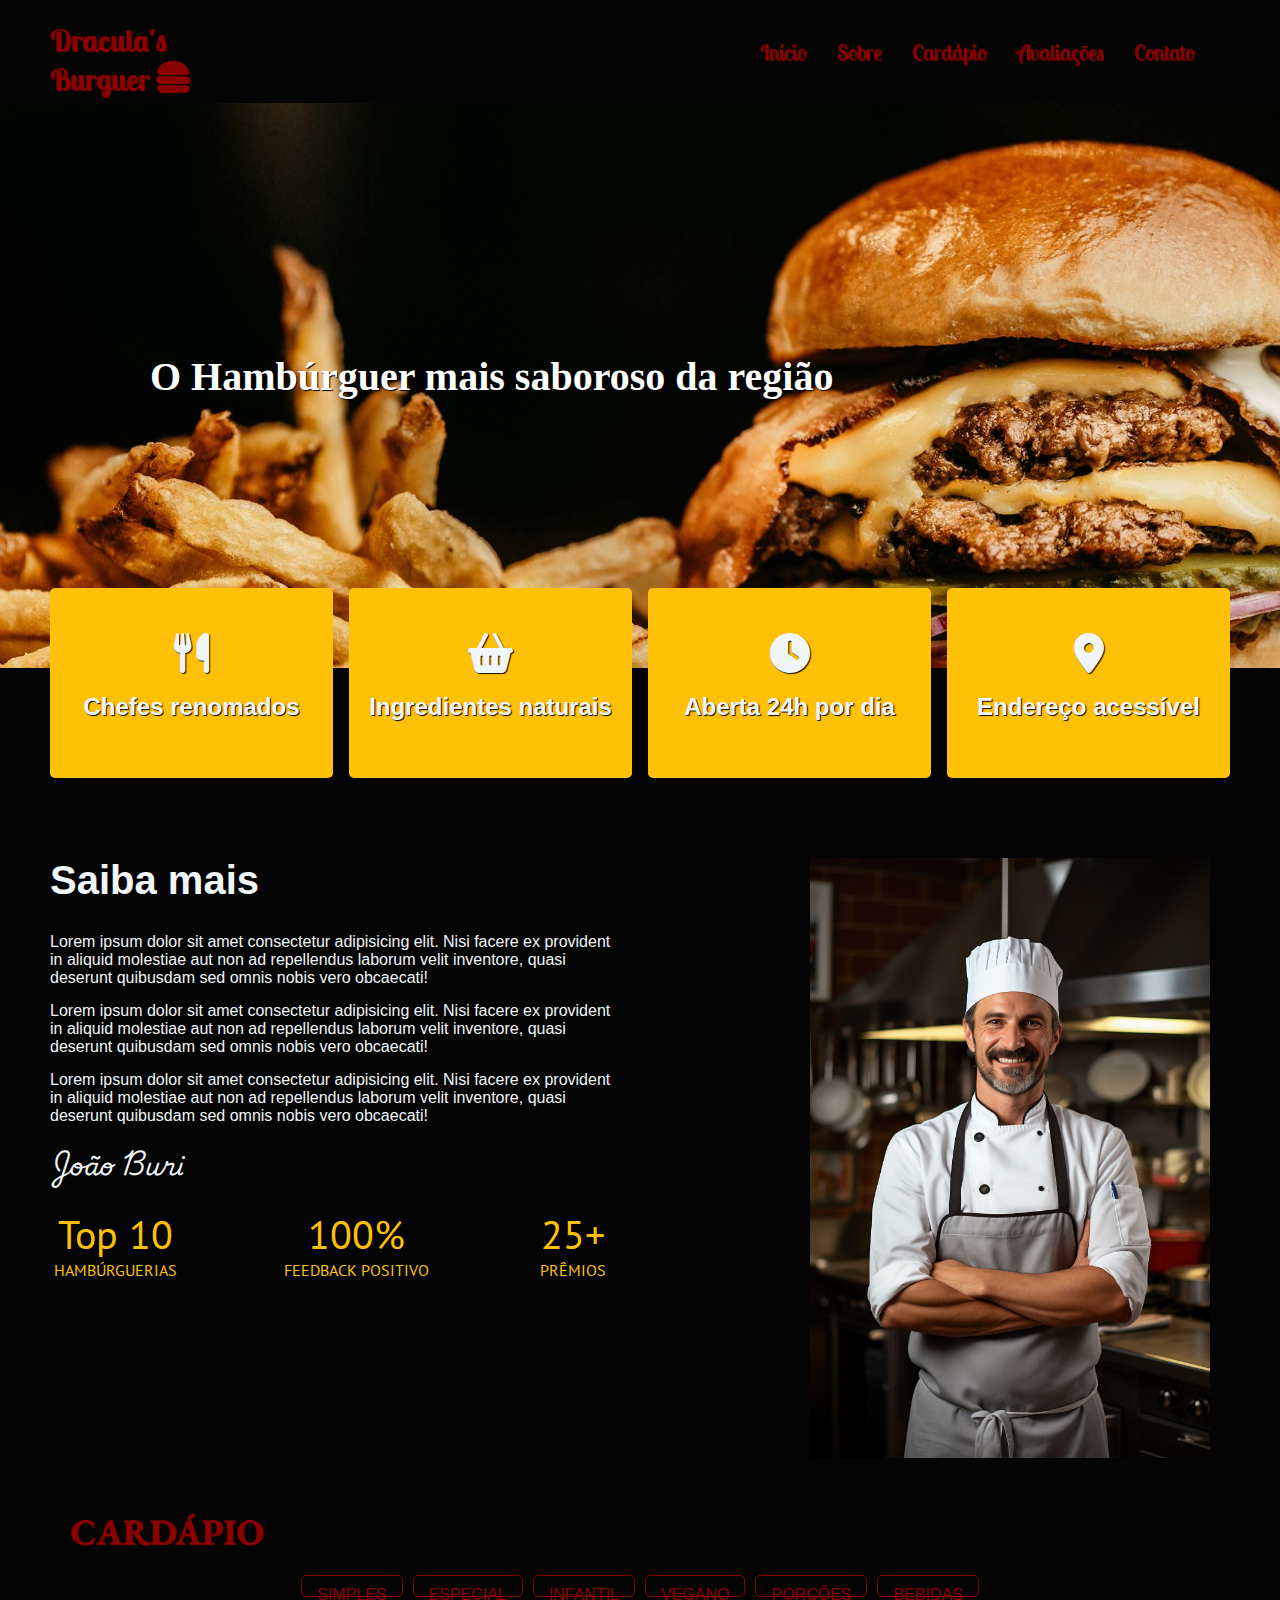
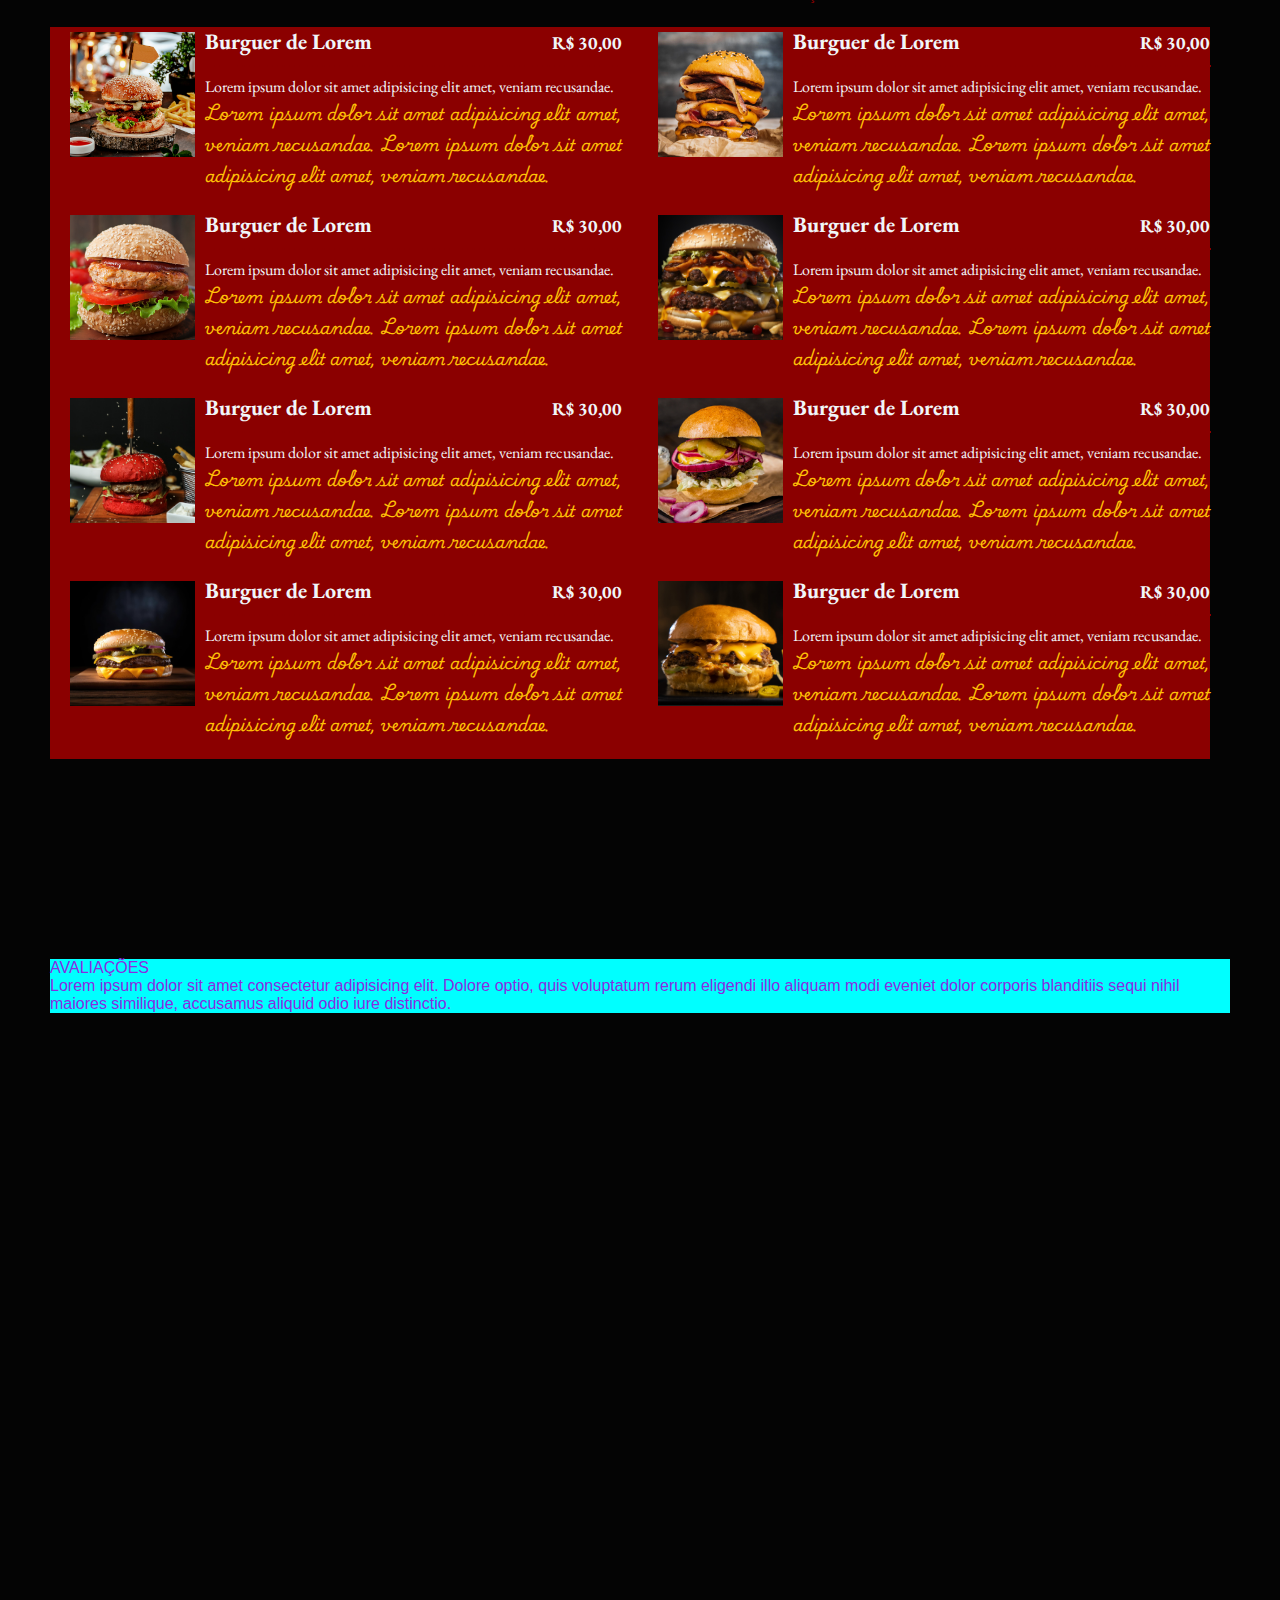
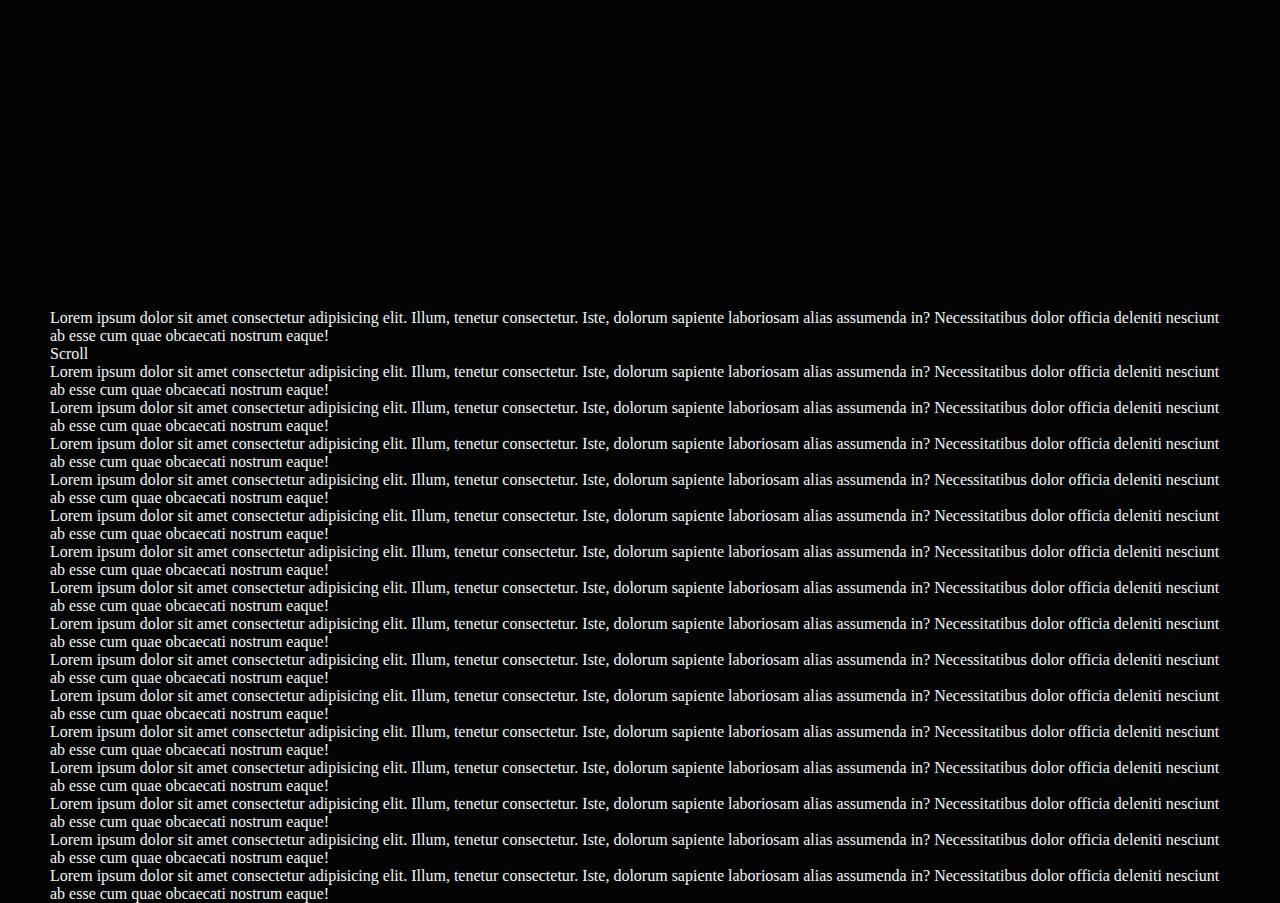
==== commit 302dfed1: "js do cardapio concluido" ====
--- a/index.html
+++ b/index.html
@@ -147,682 +147,682 @@
             </h1>
 
             <div id="menu">
-                <button data-conteudo="btn1">SIMPLES</button>
-                <button data-conteudo="btn2">ESPECIAL</button>
-                <button onclick="mostrarCardapio3()">INFANTIL</button>
-                <button onclick="mostrarCardapio4()">VEGANO</button>
-                <button onclick="mostrarCardapio5()">PORÇÕES</button>
-                <button onclick="mostrarCardapio6()">BEBIDAS</button>
+                <button class="btn" data-content="card1">SIMPLES</button>
+                <button class="btn" data-content="card2">ESPECIAL</button>
+                <button class="btn" data-content="card3">INFANTIL</button>
+                <button class="btn" data-content="card4">VEGANO</button>
+                <button class="btn" data-content="card5">PORÇÕES</button>
+                <button class="btn" data-content="card6">BEBIDAS</button>
             </div>
             
         </div>
 
         <!-- INICIO CARDAPIO -->
 
-        <div id="cardapioTeste">
-
-
-            <nav id="card1" class="cardapio">
-                <div class="pratos">
-                    <img class="burguer" src="imagens/burguers/burguer1.jpg" alt="">
-                    <div class="conteudo">
-                        <div class="nome-preco">
-                            <h2>Burguer de Lorem</h2>
-                            <h3>R$ 30,00</h3>
-                        </div>
-                        <div class="linha-pontilhada"></div>
-                        <p>Lorem ipsum dolor sit amet  adipisicing elit amet, veniam recusandae.</p>
-                        <p class="frase-de-efeito">Lorem ipsum dolor sit amet  adipisicing elit amet, veniam recusandae.
-                        Lorem ipsum dolor sit amet  adipisicing elit amet, veniam recusandae.</p>
-                    </div>
-                </div>
-            
-                <div class="pratos">
-                    <img class="burguer" src="imagens/burguers/burguer2.jpg" alt="">
-                    <div class="conteudo">
-                        <div class="nome-preco">
-                            <h2>Burguer de Lorem</h2>
-                            <h3>R$ 30,00</h3>
-                        </div>
-                        <div class="linha-pontilhada"></div>
-                        <p>Lorem ipsum dolor sit amet  adipisicing elit amet, veniam recusandae.</p>
-                        <p class="frase-de-efeito">Lorem ipsum dolor sit amet  adipisicing elit amet, veniam recusandae.
-                        Lorem ipsum dolor sit amet  adipisicing elit amet, veniam recusandae.</p>
-                    </div>
-                </div>
-                <div class="pratos">
-                    <img class="burguer" src="imagens/burguers/burguer3.jpg" alt="">
-                    <div class="conteudo">
-                        <div class="nome-preco">
-                            <h2>Burguer de Lorem</h2>
-                            <h3>R$ 30,00</h3>
-                        </div>
-                        <div class="linha-pontilhada"></div>
-                        <p>Lorem ipsum dolor sit amet  adipisicing elit amet, veniam recusandae.</p>
-                        <p class="frase-de-efeito">Lorem ipsum dolor sit amet  adipisicing elit amet, veniam recusandae.
-                        Lorem ipsum dolor sit amet  adipisicing elit amet, veniam recusandae.</p>
-                    </div>
-                </div>
-                <div class="pratos">
-                    <img class="burguer" src="imagens/burguers/burguer4.jpg" alt="">
-                    <div class="conteudo">
-                        <div class="nome-preco">
-                            <h2>Burguer de Lorem</h2>
-                            <h3>R$ 30,00</h3>
-                        </div>
-                        <div class="linha-pontilhada"></div>
-                        <p>Lorem ipsum dolor sit amet  adipisicing elit amet, veniam recusandae.</p>
-                        <p class="frase-de-efeito">Lorem ipsum dolor sit amet  adipisicing elit amet, veniam recusandae.
-                        Lorem ipsum dolor sit amet  adipisicing elit amet, veniam recusandae.</p>
-                    </div>
-                </div>
-                <div class="pratos">
-                    <img class="burguer" src="imagens/burguers/burguer5.jpg" alt="">
-                    <div class="conteudo">
-                        <div class="nome-preco">
-                            <h2>Burguer de Lorem</h2>
-                            <h3>R$ 30,00</h3>
-                        </div>
-                        <div class="linha-pontilhada"></div>
-                        <p>Lorem ipsum dolor sit amet  adipisicing elit amet, veniam recusandae.</p>
-                        <p class="frase-de-efeito">Lorem ipsum dolor sit amet  adipisicing elit amet, veniam recusandae.
-                        Lorem ipsum dolor sit amet  adipisicing elit amet, veniam recusandae.</p>
-                    </div>
-                </div>
-                <div class="pratos">
-                    <img class="burguer" src="imagens/burguers/burguer6.jpg" alt="">
-                    <div class="conteudo">
-                        <div class="nome-preco">
-                            <h2>Burguer de Lorem</h2>
-                            <h3>R$ 30,00</h3>
-                        </div>
-                        <div class="linha-pontilhada"></div>
-                        <p>Lorem ipsum dolor sit amet  adipisicing elit amet, veniam recusandae.</p>
-                        <p class="frase-de-efeito">Lorem ipsum dolor sit amet  adipisicing elit amet, veniam recusandae.
-                        Lorem ipsum dolor sit amet  adipisicing elit amet, veniam recusandae.</p>
-                    </div>
-                </div>
-            
-                <div class="pratos">
-                    <img class="burguer" src="imagens/burguers/burguer7.jpg" alt="">
-                    <div class="conteudo">
-                        <div class="nome-preco">
-                            <h2>Burguer de Lorem</h2>
-                            <h3>R$ 30,00</h3>
-                        </div>
-                        <div class="linha-pontilhada"></div>
-                        <p>Lorem ipsum dolor sit amet  adipisicing elit amet, veniam recusandae.</p>
-                        <p class="frase-de-efeito">Lorem ipsum dolor sit amet  adipisicing elit amet, veniam recusandae.
-                        Lorem ipsum dolor sit amet  adipisicing elit amet, veniam recusandae.</p>
-                    </div>
-                </div>
-                <div class="pratos">
-                    <img class="burguer" src="imagens/burguers/burguer8.jpg" alt="">
-                    <div class="conteudo">
-                        <div class="nome-preco">
-                            <h2>Burguer de Lorem</h2>
-                            <h3>R$ 30,00</h3>
-                        </div>
-                        <div class="linha-pontilhada"></div>
-                        <p>Lorem ipsum dolor sit amet  adipisicing elit amet, veniam recusandae.</p>
-                        <p class="frase-de-efeito">Lorem ipsum dolor sit amet  adipisicing elit amet, veniam recusandae.
-                        Lorem ipsum dolor sit amet  adipisicing elit amet, veniam recusandae.</p>
-                    </div>
-                </div>
-            </nav>
-            
-            
-            <nav id="card2" class="cardapio">
-                <div class="pratos">
-                    <img class="burguer" src="imagens/burguers/burguer1.jpg" alt="">
-                    <div class="conteudo">
-                        <div class="nome-preco">
-                            <h2>Burguer de Lorem</h2>
-                            <h3>R$ 30,00</h3>
-                        </div>
-                        <div class="linha-pontilhada"></div>
-                        <p>Lorem ipsum dolor sit amet  adipisicing elit amet, veniam recusandae.</p>
-                        <p class="frase-de-efeito">Lorem ipsum dolor sit amet  adipisicing elit amet, veniam recusandae.
-                        Lorem ipsum dolor sit amet  adipisicing elit amet, veniam recusandae.</p>
-                    </div>
-                </div>
-            
-                <div class="pratos">
-                    <img class="burguer" src="imagens/burguers/burguer2.jpg" alt="">
-                    <div class="conteudo">
-                        <div class="nome-preco">
-                            <h2>Burguer de Lorem</h2>
-                            <h3>R$ 30,00</h3>
-                        </div>
-                        <div class="linha-pontilhada"></div>
-                        <p>Lorem ipsum dolor sit amet  adipisicing elit amet, veniam recusandae.</p>
-                        <p class="frase-de-efeito">Lorem ipsum dolor sit amet  adipisicing elit amet, veniam recusandae.
-                        Lorem ipsum dolor sit amet  adipisicing elit amet, veniam recusandae.</p>
-                    </div>
-                </div>
-                <div class="pratos">
-                    <img class="burguer" src="imagens/burguers/burguer3.jpg" alt="">
-                    <div class="conteudo">
-                        <div class="nome-preco">
-                            <h2>Burguer de Lorem</h2>
-                            <h3>R$ 30,00</h3>
-                        </div>
-                        <div class="linha-pontilhada"></div>
-                        <p>Lorem ipsum dolor sit amet  adipisicing elit amet, veniam recusandae.</p>
-                        <p class="frase-de-efeito">Lorem ipsum dolor sit amet  adipisicing elit amet, veniam recusandae.
-                        Lorem ipsum dolor sit amet  adipisicing elit amet, veniam recusandae.</p>
-                    </div>
-                </div>
-                <div class="pratos">
-                    <img class="burguer" src="imagens/burguers/burguer4.jpg" alt="">
-                    <div class="conteudo">
-                        <div class="nome-preco">
-                            <h2>Burguer de Lorem</h2>
-                            <h3>R$ 30,00</h3>
-                        </div>
-                        <div class="linha-pontilhada"></div>
-                        <p>Lorem ipsum dolor sit amet  adipisicing elit amet, veniam recusandae.</p>
-                        <p class="frase-de-efeito">Lorem ipsum dolor sit amet  adipisicing elit amet, veniam recusandae.
-                        Lorem ipsum dolor sit amet  adipisicing elit amet, veniam recusandae.</p>
-                    </div>
-                </div>
-                <div class="pratos">
-                    <img class="burguer" src="imagens/burguers/burguer5.jpg" alt="">
-                    <div class="conteudo">
-                        <div class="nome-preco">
-                            <h2>Burguer de Lorem</h2>
-                            <h3>R$ 30,00</h3>
-                        </div>
-                        <div class="linha-pontilhada"></div>
-                        <p>Lorem ipsum dolor sit amet  adipisicing elit amet, veniam recusandae.</p>
-                        <p class="frase-de-efeito">Lorem ipsum dolor sit amet  adipisicing elit amet, veniam recusandae.
-                        Lorem ipsum dolor sit amet  adipisicing elit amet, veniam recusandae.</p>
-                    </div>
-                </div>
-                <div class="pratos">
-                    <img class="burguer" src="imagens/burguers/burguer6.jpg" alt="">
-                    <div class="conteudo">
-                        <div class="nome-preco">
-                            <h2>Burguer de Lorem</h2>
-                            <h3>R$ 30,00</h3>
-                        </div>
-                        <div class="linha-pontilhada"></div>
-                        <p>Lorem ipsum dolor sit amet  adipisicing elit amet, veniam recusandae.</p>
-                        <p class="frase-de-efeito">Lorem ipsum dolor sit amet  adipisicing elit amet, veniam recusandae.
-                        Lorem ipsum dolor sit amet  adipisicing elit amet, veniam recusandae.</p>
-                    </div>
-                </div>
-            
-                <div class="pratos">
-                    <img class="burguer" src="imagens/burguers/burguer7.jpg" alt="">
-                    <div class="conteudo">
-                        <div class="nome-preco">
-                            <h2>Burguer de Lorem</h2>
-                            <h3>R$ 30,00</h3>
-                        </div>
-                        <div class="linha-pontilhada"></div>
-                        <p>Lorem ipsum dolor sit amet  adipisicing elit amet, veniam recusandae.</p>
-                        <p class="frase-de-efeito">Lorem ipsum dolor sit amet  adipisicing elit amet, veniam recusandae.
-                        Lorem ipsum dolor sit amet  adipisicing elit amet, veniam recusandae.</p>
-                    </div>
-                </div>
-                <div class="pratos">
-                    <img class="burguer" src="imagens/burguers/burguer8.jpg" alt="">
-                    <div class="conteudo">
-                        <div class="nome-preco">
-                            <h2>Burguer de Lorem</h2>
-                            <h3>R$ 30,00</h3>
-                        </div>
-                        <div class="linha-pontilhada"></div>
-                        <p>Lorem ipsum dolor sit amet  adipisicing elit amet, veniam recusandae.</p>
-                        <p class="frase-de-efeito">Lorem ipsum dolor sit amet  adipisicing elit amet, veniam recusandae.
-                        Lorem ipsum dolor sit amet  adipisicing elit amet, veniam recusandae.</p>
-                    </div>
-                </div>
-            </nav>
-
-
-            <nav id="card3" class="cardapio">
-                <div class="pratos">
-                    <img class="burguer" src="imagens/burguers/burguer1.jpg" alt="">
-                    <div class="conteudo">
-                        <div class="nome-preco">
-                            <h2>Burguer de Lorem</h2>
-                            <h3>R$ 30,00</h3>
-                        </div>
-                        <div class="linha-pontilhada"></div>
-                        <p>Lorem ipsum dolor sit amet  adipisicing elit amet, veniam recusandae.</p>
-                        <p class="frase-de-efeito">Lorem ipsum dolor sit amet  adipisicing elit amet, veniam recusandae.
-                        Lorem ipsum dolor sit amet  adipisicing elit amet, veniam recusandae.</p>
-                    </div>
-                </div>
-            
-                <div class="pratos">
-                    <img class="burguer" src="imagens/burguers/burguer2.jpg" alt="">
-                    <div class="conteudo">
-                        <div class="nome-preco">
-                            <h2>Burguer de Lorem</h2>
-                            <h3>R$ 30,00</h3>
-                        </div>
-                        <div class="linha-pontilhada"></div>
-                        <p>Lorem ipsum dolor sit amet  adipisicing elit amet, veniam recusandae.</p>
-                        <p class="frase-de-efeito">Lorem ipsum dolor sit amet  adipisicing elit amet, veniam recusandae.
-                        Lorem ipsum dolor sit amet  adipisicing elit amet, veniam recusandae.</p>
-                    </div>
-                </div>
-                <div class="pratos">
-                    <img class="burguer" src="imagens/burguers/burguer3.jpg" alt="">
-                    <div class="conteudo">
-                        <div class="nome-preco">
-                            <h2>Burguer de Lorem</h2>
-                            <h3>R$ 30,00</h3>
-                        </div>
-                        <div class="linha-pontilhada"></div>
-                        <p>Lorem ipsum dolor sit amet  adipisicing elit amet, veniam recusandae.</p>
-                        <p class="frase-de-efeito">Lorem ipsum dolor sit amet  adipisicing elit amet, veniam recusandae.
-                        Lorem ipsum dolor sit amet  adipisicing elit amet, veniam recusandae.</p>
-                    </div>
-                </div>
-                <div class="pratos">
-                    <img class="burguer" src="imagens/burguers/burguer4.jpg" alt="">
-                    <div class="conteudo">
-                        <div class="nome-preco">
-                            <h2>Burguer de Lorem</h2>
-                            <h3>R$ 30,00</h3>
-                        </div>
-                        <div class="linha-pontilhada"></div>
-                        <p>Lorem ipsum dolor sit amet  adipisicing elit amet, veniam recusandae.</p>
-                        <p class="frase-de-efeito">Lorem ipsum dolor sit amet  adipisicing elit amet, veniam recusandae.
-                        Lorem ipsum dolor sit amet  adipisicing elit amet, veniam recusandae.</p>
-                    </div>
-                </div>
-                <div class="pratos">
-                    <img class="burguer" src="imagens/burguers/burguer5.jpg" alt="">
-                    <div class="conteudo">
-                        <div class="nome-preco">
-                            <h2>Burguer de Lorem</h2>
-                            <h3>R$ 30,00</h3>
-                        </div>
-                        <div class="linha-pontilhada"></div>
-                        <p>Lorem ipsum dolor sit amet  adipisicing elit amet, veniam recusandae.</p>
-                        <p class="frase-de-efeito">Lorem ipsum dolor sit amet  adipisicing elit amet, veniam recusandae.
-                        Lorem ipsum dolor sit amet  adipisicing elit amet, veniam recusandae.</p>
-                    </div>
-                </div>
-                <div class="pratos">
-                    <img class="burguer" src="imagens/burguers/burguer6.jpg" alt="">
-                    <div class="conteudo">
-                        <div class="nome-preco">
-                            <h2>Burguer de Lorem</h2>
-                            <h3>R$ 30,00</h3>
-                        </div>
-                        <div class="linha-pontilhada"></div>
-                        <p>Lorem ipsum dolor sit amet  adipisicing elit amet, veniam recusandae.</p>
-                        <p class="frase-de-efeito">Lorem ipsum dolor sit amet  adipisicing elit amet, veniam recusandae.
-                        Lorem ipsum dolor sit amet  adipisicing elit amet, veniam recusandae.</p>
-                    </div>
-                </div>
-            
-                <div class="pratos">
-                    <img class="burguer" src="imagens/burguers/burguer7.jpg" alt="">
-                    <div class="conteudo">
-                        <div class="nome-preco">
-                            <h2>Burguer de Lorem</h2>
-                            <h3>R$ 30,00</h3>
-                        </div>
-                        <div class="linha-pontilhada"></div>
-                        <p>Lorem ipsum dolor sit amet  adipisicing elit amet, veniam recusandae.</p>
-                        <p class="frase-de-efeito">Lorem ipsum dolor sit amet  adipisicing elit amet, veniam recusandae.
-                        Lorem ipsum dolor sit amet  adipisicing elit amet, veniam recusandae.</p>
-                    </div>
-                </div>
-                <div class="pratos">
-                    <img class="burguer" src="imagens/burguers/burguer8.jpg" alt="">
-                    <div class="conteudo">
-                        <div class="nome-preco">
-                            <h2>Burguer de Lorem</h2>
-                            <h3>R$ 30,00</h3>
-                        </div>
-                        <div class="linha-pontilhada"></div>
-                        <p>Lorem ipsum dolor sit amet  adipisicing elit amet, veniam recusandae.</p>
-                        <p class="frase-de-efeito">Lorem ipsum dolor sit amet  adipisicing elit amet, veniam recusandae.
-                        Lorem ipsum dolor sit amet  adipisicing elit amet, veniam recusandae.</p>
-                    </div>
-                </div>
-            </nav>
-
-
-            <nav id="card4" class="cardapio">
-                <div class="pratos">
-                    <img class="burguer" src="imagens/burguers/burguer1.jpg" alt="">
-                    <div class="conteudo">
-                        <div class="nome-preco">
-                            <h2>Burguer de Lorem</h2>
-                            <h3>R$ 30,00</h3>
-                        </div>
-                        <div class="linha-pontilhada"></div>
-                        <p>Lorem ipsum dolor sit amet  adipisicing elit amet, veniam recusandae.</p>
-                        <p class="frase-de-efeito">Lorem ipsum dolor sit amet  adipisicing elit amet, veniam recusandae.
-                        Lorem ipsum dolor sit amet  adipisicing elit amet, veniam recusandae.</p>
-                    </div>
-                </div>
-            
-                <div class="pratos">
-                    <img class="burguer" src="imagens/burguers/burguer2.jpg" alt="">
-                    <div class="conteudo">
-                        <div class="nome-preco">
-                            <h2>Burguer de Lorem</h2>
-                            <h3>R$ 30,00</h3>
-                        </div>
-                        <div class="linha-pontilhada"></div>
-                        <p>Lorem ipsum dolor sit amet  adipisicing elit amet, veniam recusandae.</p>
-                        <p class="frase-de-efeito">Lorem ipsum dolor sit amet  adipisicing elit amet, veniam recusandae.
-                        Lorem ipsum dolor sit amet  adipisicing elit amet, veniam recusandae.</p>
-                    </div>
-                </div>
-                <div class="pratos">
-                    <img class="burguer" src="imagens/burguers/burguer3.jpg" alt="">
-                    <div class="conteudo">
-                        <div class="nome-preco">
-                            <h2>Burguer de Lorem</h2>
-                            <h3>R$ 30,00</h3>
-                        </div>
-                        <div class="linha-pontilhada"></div>
-                        <p>Lorem ipsum dolor sit amet  adipisicing elit amet, veniam recusandae.</p>
-                        <p class="frase-de-efeito">Lorem ipsum dolor sit amet  adipisicing elit amet, veniam recusandae.
-                        Lorem ipsum dolor sit amet  adipisicing elit amet, veniam recusandae.</p>
-                    </div>
-                </div>
-                <div class="pratos">
-                    <img class="burguer" src="imagens/burguers/burguer4.jpg" alt="">
-                    <div class="conteudo">
-                        <div class="nome-preco">
-                            <h2>Burguer de Lorem</h2>
-                            <h3>R$ 30,00</h3>
-                        </div>
-                        <div class="linha-pontilhada"></div>
-                        <p>Lorem ipsum dolor sit amet  adipisicing elit amet, veniam recusandae.</p>
-                        <p class="frase-de-efeito">Lorem ipsum dolor sit amet  adipisicing elit amet, veniam recusandae.
-                        Lorem ipsum dolor sit amet  adipisicing elit amet, veniam recusandae.</p>
-                    </div>
-                </div>
-                <div class="pratos">
-                    <img class="burguer" src="imagens/burguers/burguer5.jpg" alt="">
-                    <div class="conteudo">
-                        <div class="nome-preco">
-                            <h2>Burguer de Lorem</h2>
-                            <h3>R$ 30,00</h3>
-                        </div>
-                        <div class="linha-pontilhada"></div>
-                        <p>Lorem ipsum dolor sit amet  adipisicing elit amet, veniam recusandae.</p>
-                        <p class="frase-de-efeito">Lorem ipsum dolor sit amet  adipisicing elit amet, veniam recusandae.
-                        Lorem ipsum dolor sit amet  adipisicing elit amet, veniam recusandae.</p>
-                    </div>
-                </div>
-                <div class="pratos">
-                    <img class="burguer" src="imagens/burguers/burguer6.jpg" alt="">
-                    <div class="conteudo">
-                        <div class="nome-preco">
-                            <h2>Burguer de Lorem</h2>
-                            <h3>R$ 30,00</h3>
-                        </div>
-                        <div class="linha-pontilhada"></div>
-                        <p>Lorem ipsum dolor sit amet  adipisicing elit amet, veniam recusandae.</p>
-                        <p class="frase-de-efeito">Lorem ipsum dolor sit amet  adipisicing elit amet, veniam recusandae.
-                        Lorem ipsum dolor sit amet  adipisicing elit amet, veniam recusandae.</p>
-                    </div>
-                </div>
-            
-                <div class="pratos">
-                    <img class="burguer" src="imagens/burguers/burguer7.jpg" alt="">
-                    <div class="conteudo">
-                        <div class="nome-preco">
-                            <h2>Burguer de Lorem</h2>
-                            <h3>R$ 30,00</h3>
-                        </div>
-                        <div class="linha-pontilhada"></div>
-                        <p>Lorem ipsum dolor sit amet  adipisicing elit amet, veniam recusandae.</p>
-                        <p class="frase-de-efeito">Lorem ipsum dolor sit amet  adipisicing elit amet, veniam recusandae.
-                        Lorem ipsum dolor sit amet  adipisicing elit amet, veniam recusandae.</p>
-                    </div>
-                </div>
-                <div class="pratos">
-                    <img class="burguer" src="imagens/burguers/burguer8.jpg" alt="">
-                    <div class="conteudo">
-                        <div class="nome-preco">
-                            <h2>Burguer de Lorem</h2>
-                            <h3>R$ 30,00</h3>
-                        </div>
-                        <div class="linha-pontilhada"></div>
-                        <p>Lorem ipsum dolor sit amet  adipisicing elit amet, veniam recusandae.</p>
-                        <p class="frase-de-efeito">Lorem ipsum dolor sit amet  adipisicing elit amet, veniam recusandae.
-                        Lorem ipsum dolor sit amet  adipisicing elit amet, veniam recusandae.</p>
-                    </div>
-                </div>
-            </nav>
-
-
-            <nav id="card5" class="cardapio">
-                <div class="pratos">
-                    <img class="burguer" src="imagens/burguers/burguer1.jpg" alt="">
-                    <div class="conteudo">
-                        <div class="nome-preco">
-                            <h2>Burguer de Lorem</h2>
-                            <h3>R$ 30,00</h3>
-                        </div>
-                        <div class="linha-pontilhada"></div>
-                        <p>Lorem ipsum dolor sit amet  adipisicing elit amet, veniam recusandae.</p>
-                        <p class="frase-de-efeito">Lorem ipsum dolor sit amet  adipisicing elit amet, veniam recusandae.
-                        Lorem ipsum dolor sit amet  adipisicing elit amet, veniam recusandae.</p>
-                    </div>
-                </div>
-            
-                <div class="pratos">
-                    <img class="burguer" src="imagens/burguers/burguer2.jpg" alt="">
-                    <div class="conteudo">
-                        <div class="nome-preco">
-                            <h2>Burguer de Lorem</h2>
-                            <h3>R$ 30,00</h3>
-                        </div>
-                        <div class="linha-pontilhada"></div>
-                        <p>Lorem ipsum dolor sit amet  adipisicing elit amet, veniam recusandae.</p>
-                        <p class="frase-de-efeito">Lorem ipsum dolor sit amet  adipisicing elit amet, veniam recusandae.
-                        Lorem ipsum dolor sit amet  adipisicing elit amet, veniam recusandae.</p>
-                    </div>
-                </div>
-                <div class="pratos">
-                    <img class="burguer" src="imagens/burguers/burguer3.jpg" alt="">
-                    <div class="conteudo">
-                        <div class="nome-preco">
-                            <h2>Burguer de Lorem</h2>
-                            <h3>R$ 30,00</h3>
-                        </div>
-                        <div class="linha-pontilhada"></div>
-                        <p>Lorem ipsum dolor sit amet  adipisicing elit amet, veniam recusandae.</p>
-                        <p class="frase-de-efeito">Lorem ipsum dolor sit amet  adipisicing elit amet, veniam recusandae.
-                        Lorem ipsum dolor sit amet  adipisicing elit amet, veniam recusandae.</p>
-                    </div>
-                </div>
-                <div class="pratos">
-                    <img class="burguer" src="imagens/burguers/burguer4.jpg" alt="">
-                    <div class="conteudo">
-                        <div class="nome-preco">
-                            <h2>Burguer de Lorem</h2>
-                            <h3>R$ 30,00</h3>
-                        </div>
-                        <div class="linha-pontilhada"></div>
-                        <p>Lorem ipsum dolor sit amet  adipisicing elit amet, veniam recusandae.</p>
-                        <p class="frase-de-efeito">Lorem ipsum dolor sit amet  adipisicing elit amet, veniam recusandae.
-                        Lorem ipsum dolor sit amet  adipisicing elit amet, veniam recusandae.</p>
-                    </div>
-                </div>
-                <div class="pratos">
-                    <img class="burguer" src="imagens/burguers/burguer5.jpg" alt="">
-                    <div class="conteudo">
-                        <div class="nome-preco">
-                            <h2>Burguer de Lorem</h2>
-                            <h3>R$ 30,00</h3>
-                        </div>
-                        <div class="linha-pontilhada"></div>
-                        <p>Lorem ipsum dolor sit amet  adipisicing elit amet, veniam recusandae.</p>
-                        <p class="frase-de-efeito">Lorem ipsum dolor sit amet  adipisicing elit amet, veniam recusandae.
-                        Lorem ipsum dolor sit amet  adipisicing elit amet, veniam recusandae.</p>
-                    </div>
-                </div>
-                <div class="pratos">
-                    <img class="burguer" src="imagens/burguers/burguer6.jpg" alt="">
-                    <div class="conteudo">
-                        <div class="nome-preco">
-                            <h2>Burguer de Lorem</h2>
-                            <h3>R$ 30,00</h3>
-                        </div>
-                        <div class="linha-pontilhada"></div>
-                        <p>Lorem ipsum dolor sit amet  adipisicing elit amet, veniam recusandae.</p>
-                        <p class="frase-de-efeito">Lorem ipsum dolor sit amet  adipisicing elit amet, veniam recusandae.
-                        Lorem ipsum dolor sit amet  adipisicing elit amet, veniam recusandae.</p>
-                    </div>
-                </div>
-            
-                <div class="pratos">
-                    <img class="burguer" src="imagens/burguers/burguer7.jpg" alt="">
-                    <div class="conteudo">
-                        <div class="nome-preco">
-                            <h2>Burguer de Lorem</h2>
-                            <h3>R$ 30,00</h3>
-                        </div>
-                        <div class="linha-pontilhada"></div>
-                        <p>Lorem ipsum dolor sit amet  adipisicing elit amet, veniam recusandae.</p>
-                        <p class="frase-de-efeito">Lorem ipsum dolor sit amet  adipisicing elit amet, veniam recusandae.
-                        Lorem ipsum dolor sit amet  adipisicing elit amet, veniam recusandae.</p>
-                    </div>
-                </div>
-                <div class="pratos">
-                    <img class="burguer" src="imagens/burguers/burguer8.jpg" alt="">
-                    <div class="conteudo">
-                        <div class="nome-preco">
-                            <h2>Burguer de Lorem</h2>
-                            <h3>R$ 30,00</h3>
-                        </div>
-                        <div class="linha-pontilhada"></div>
-                        <p>Lorem ipsum dolor sit amet  adipisicing elit amet, veniam recusandae.</p>
-                        <p class="frase-de-efeito">Lorem ipsum dolor sit amet  adipisicing elit amet, veniam recusandae.
-                        Lorem ipsum dolor sit amet  adipisicing elit amet, veniam recusandae.</p>
-                    </div>
-                </div>
-            </nav>
-
-
-            <nav id="card6" class="cardapio">
-                <div class="pratos">
-                    <img class="burguer" src="imagens/burguers/burguer1.jpg" alt="">
-                    <div class="conteudo">
-                        <div class="nome-preco">
-                            <h2>Burguer de Lorem</h2>
-                            <h3>R$ 30,00</h3>
-                        </div>
-                        <div class="linha-pontilhada"></div>
-                        <p>Lorem ipsum dolor sit amet  adipisicing elit amet, veniam recusandae.</p>
-                        <p class="frase-de-efeito">Lorem ipsum dolor sit amet  adipisicing elit amet, veniam recusandae.
-                        Lorem ipsum dolor sit amet  adipisicing elit amet, veniam recusandae.</p>
-                    </div>
-                </div>
-            
-                <div class="pratos">
-                    <img class="burguer" src="imagens/burguers/burguer2.jpg" alt="">
-                    <div class="conteudo">
-                        <div class="nome-preco">
-                            <h2>Burguer de Lorem</h2>
-                            <h3>R$ 30,00</h3>
-                        </div>
-                        <div class="linha-pontilhada"></div>
-                        <p>Lorem ipsum dolor sit amet  adipisicing elit amet, veniam recusandae.</p>
-                        <p class="frase-de-efeito">Lorem ipsum dolor sit amet  adipisicing elit amet, veniam recusandae.
-                        Lorem ipsum dolor sit amet  adipisicing elit amet, veniam recusandae.</p>
-                    </div>
-                </div>
-                <div class="pratos">
-                    <img class="burguer" src="imagens/burguers/burguer3.jpg" alt="">
-                    <div class="conteudo">
-                        <div class="nome-preco">
-                            <h2>Burguer de Lorem</h2>
-                            <h3>R$ 30,00</h3>
-                        </div>
-                        <div class="linha-pontilhada"></div>
-                        <p>Lorem ipsum dolor sit amet  adipisicing elit amet, veniam recusandae.</p>
-                        <p class="frase-de-efeito">Lorem ipsum dolor sit amet  adipisicing elit amet, veniam recusandae.
-                        Lorem ipsum dolor sit amet  adipisicing elit amet, veniam recusandae.</p>
-                    </div>
-                </div>
-                <div class="pratos">
-                    <img class="burguer" src="imagens/burguers/burguer4.jpg" alt="">
-                    <div class="conteudo">
-                        <div class="nome-preco">
-                            <h2>Burguer de Lorem</h2>
-                            <h3>R$ 30,00</h3>
-                        </div>
-                        <div class="linha-pontilhada"></div>
-                        <p>Lorem ipsum dolor sit amet  adipisicing elit amet, veniam recusandae.</p>
-                        <p class="frase-de-efeito">Lorem ipsum dolor sit amet  adipisicing elit amet, veniam recusandae.
-                        Lorem ipsum dolor sit amet  adipisicing elit amet, veniam recusandae.</p>
-                    </div>
-                </div>
-                <div class="pratos">
-                    <img class="burguer" src="imagens/burguers/burguer5.jpg" alt="">
-                    <div class="conteudo">
-                        <div class="nome-preco">
-                            <h2>Burguer de Lorem</h2>
-                            <h3>R$ 30,00</h3>
-                        </div>
-                        <div class="linha-pontilhada"></div>
-                        <p>Lorem ipsum dolor sit amet  adipisicing elit amet, veniam recusandae.</p>
-                        <p class="frase-de-efeito">Lorem ipsum dolor sit amet  adipisicing elit amet, veniam recusandae.
-                        Lorem ipsum dolor sit amet  adipisicing elit amet, veniam recusandae.</p>
-                    </div>
-                </div>
-                <div class="pratos">
-                    <img class="burguer" src="imagens/burguers/burguer6.jpg" alt="">
-                    <div class="conteudo">
-                        <div class="nome-preco">
-                            <h2>Burguer de Lorem</h2>
-                            <h3>R$ 30,00</h3>
-                        </div>
-                        <div class="linha-pontilhada"></div>
-                        <p>Lorem ipsum dolor sit amet  adipisicing elit amet, veniam recusandae.</p>
-                        <p class="frase-de-efeito">Lorem ipsum dolor sit amet  adipisicing elit amet, veniam recusandae.
-                        Lorem ipsum dolor sit amet  adipisicing elit amet, veniam recusandae.</p>
-                    </div>
-                </div>
-            
-                <div class="pratos">
-                    <img class="burguer" src="imagens/burguers/burguer7.jpg" alt="">
-                    <div class="conteudo">
-                        <div class="nome-preco">
-                            <h2>Burguer de Lorem</h2>
-                            <h3>R$ 30,00</h3>
-                        </div>
-                        <div class="linha-pontilhada"></div>
-                        <p>Lorem ipsum dolor sit amet  adipisicing elit amet, veniam recusandae.</p>
-                        <p class="frase-de-efeito">Lorem ipsum dolor sit amet  adipisicing elit amet, veniam recusandae.
-                        Lorem ipsum dolor sit amet  adipisicing elit amet, veniam recusandae.</p>
-                    </div>
-                </div>
-                <div class="pratos">
-                    <img class="burguer" src="imagens/burguers/burguer8.jpg" alt="">
-                    <div class="conteudo">
-                        <div class="nome-preco">
-                            <h2>Burguer de Lorem</h2>
-                            <h3>R$ 30,00</h3>
-                        </div>
-                        <div class="linha-pontilhada"></div>
-                        <p>Lorem ipsum dolor sit amet  adipisicing elit amet, veniam recusandae.</p>
-                        <p class="frase-de-efeito">Lorem ipsum dolor sit amet  adipisicing elit amet, veniam recusandae.
-                        Lorem ipsum dolor sit amet  adipisicing elit amet, veniam recusandae.</p>
-                    </div>
-                </div>
-            </nav>
-
-
-        </div>
+        
+
+
+        <nav id="card1" class="content">
+            <div class="pratos">
+                <img class="burguer" src="imagens/burguers/burguer1.jpg" alt="">
+                <div class="conteudo">
+                    <div class="nome-preco">
+                        <h2>Burguer de Lorem</h2>
+                        <h3>R$ 30,00</h3>
+                    </div>
+                    <div class="linha-pontilhada"></div>
+                    <p>Lorem ipsum dolor sit amet  adipisicing elit amet, veniam recusandae.</p>
+                    <p class="frase-de-efeito">Lorem ipsum dolor sit amet  adipisicing elit amet, veniam recusandae.
+                    Lorem ipsum dolor sit amet  adipisicing elit amet, veniam recusandae.</p>
+                </div>
+            </div>
+        
+            <div class="pratos">
+                <img class="burguer" src="imagens/burguers/burguer2.jpg" alt="">
+                <div class="conteudo">
+                    <div class="nome-preco">
+                        <h2>Burguer de Lorem</h2>
+                        <h3>R$ 30,00</h3>
+                    </div>
+                    <div class="linha-pontilhada"></div>
+                    <p>Lorem ipsum dolor sit amet  adipisicing elit amet, veniam recusandae.</p>
+                    <p class="frase-de-efeito">Lorem ipsum dolor sit amet  adipisicing elit amet, veniam recusandae.
+                    Lorem ipsum dolor sit amet  adipisicing elit amet, veniam recusandae.</p>
+                </div>
+            </div>
+            <div class="pratos">
+                <img class="burguer" src="imagens/burguers/burguer3.jpg" alt="">
+                <div class="conteudo">
+                    <div class="nome-preco">
+                        <h2>Burguer de Lorem</h2>
+                        <h3>R$ 30,00</h3>
+                    </div>
+                    <div class="linha-pontilhada"></div>
+                    <p>Lorem ipsum dolor sit amet  adipisicing elit amet, veniam recusandae.</p>
+                    <p class="frase-de-efeito">Lorem ipsum dolor sit amet  adipisicing elit amet, veniam recusandae.
+                    Lorem ipsum dolor sit amet  adipisicing elit amet, veniam recusandae.</p>
+                </div>
+            </div>
+            <div class="pratos">
+                <img class="burguer" src="imagens/burguers/burguer4.jpg" alt="">
+                <div class="conteudo">
+                    <div class="nome-preco">
+                        <h2>Burguer de Lorem</h2>
+                        <h3>R$ 30,00</h3>
+                    </div>
+                    <div class="linha-pontilhada"></div>
+                    <p>Lorem ipsum dolor sit amet  adipisicing elit amet, veniam recusandae.</p>
+                    <p class="frase-de-efeito">Lorem ipsum dolor sit amet  adipisicing elit amet, veniam recusandae.
+                    Lorem ipsum dolor sit amet  adipisicing elit amet, veniam recusandae.</p>
+                </div>
+            </div>
+            <div class="pratos">
+                <img class="burguer" src="imagens/burguers/burguer5.jpg" alt="">
+                <div class="conteudo">
+                    <div class="nome-preco">
+                        <h2>Burguer de Lorem</h2>
+                        <h3>R$ 30,00</h3>
+                    </div>
+                    <div class="linha-pontilhada"></div>
+                    <p>Lorem ipsum dolor sit amet  adipisicing elit amet, veniam recusandae.</p>
+                    <p class="frase-de-efeito">Lorem ipsum dolor sit amet  adipisicing elit amet, veniam recusandae.
+                    Lorem ipsum dolor sit amet  adipisicing elit amet, veniam recusandae.</p>
+                </div>
+            </div>
+            <div class="pratos">
+                <img class="burguer" src="imagens/burguers/burguer6.jpg" alt="">
+                <div class="conteudo">
+                    <div class="nome-preco">
+                        <h2>Burguer de Lorem</h2>
+                        <h3>R$ 30,00</h3>
+                    </div>
+                    <div class="linha-pontilhada"></div>
+                    <p>Lorem ipsum dolor sit amet  adipisicing elit amet, veniam recusandae.</p>
+                    <p class="frase-de-efeito">Lorem ipsum dolor sit amet  adipisicing elit amet, veniam recusandae.
+                    Lorem ipsum dolor sit amet  adipisicing elit amet, veniam recusandae.</p>
+                </div>
+            </div>
+        
+            <div class="pratos">
+                <img class="burguer" src="imagens/burguers/burguer7.jpg" alt="">
+                <div class="conteudo">
+                    <div class="nome-preco">
+                        <h2>Burguer de Lorem</h2>
+                        <h3>R$ 30,00</h3>
+                    </div>
+                    <div class="linha-pontilhada"></div>
+                    <p>Lorem ipsum dolor sit amet  adipisicing elit amet, veniam recusandae.</p>
+                    <p class="frase-de-efeito">Lorem ipsum dolor sit amet  adipisicing elit amet, veniam recusandae.
+                    Lorem ipsum dolor sit amet  adipisicing elit amet, veniam recusandae.</p>
+                </div>
+            </div>
+            <div class="pratos">
+                <img class="burguer" src="imagens/burguers/burguer8.jpg" alt="">
+                <div class="conteudo">
+                    <div class="nome-preco">
+                        <h2>Burguer de Lorem</h2>
+                        <h3>R$ 30,00</h3>
+                    </div>
+                    <div class="linha-pontilhada"></div>
+                    <p>Lorem ipsum dolor sit amet  adipisicing elit amet, veniam recusandae.</p>
+                    <p class="frase-de-efeito">Lorem ipsum dolor sit amet  adipisicing elit amet, veniam recusandae.
+                    Lorem ipsum dolor sit amet  adipisicing elit amet, veniam recusandae.</p>
+                </div>
+            </div>
+        </nav>
+        
+        
+        <nav id="card2" class="content">
+            <div class="pratos">
+                <img class="burguer" src="imagens/burguers/burguer1.jpg" alt="">
+                <div class="conteudo">
+                    <div class="nome-preco">
+                        <h2>Burguer de Lorem</h2>
+                        <h3>R$ 30,00</h3>
+                    </div>
+                    <div class="linha-pontilhada"></div>
+                    <p>Lorem ipsum dolor sit amet  adipisicing elit amet, veniam recusandae.</p>
+                    <p class="frase-de-efeito">Lorem ipsum dolor sit amet  adipisicing elit amet, veniam recusandae.
+                    Lorem ipsum dolor sit amet  adipisicing elit amet, veniam recusandae.</p>
+                </div>
+            </div>
+        
+            <div class="pratos">
+                <img class="burguer" src="imagens/burguers/burguer2.jpg" alt="">
+                <div class="conteudo">
+                    <div class="nome-preco">
+                        <h2>Burguer de Lorem</h2>
+                        <h3>R$ 30,00</h3>
+                    </div>
+                    <div class="linha-pontilhada"></div>
+                    <p>Lorem ipsum dolor sit amet  adipisicing elit amet, veniam recusandae.</p>
+                    <p class="frase-de-efeito">Lorem ipsum dolor sit amet  adipisicing elit amet, veniam recusandae.
+                    Lorem ipsum dolor sit amet  adipisicing elit amet, veniam recusandae.</p>
+                </div>
+            </div>
+            <div class="pratos">
+                <img class="burguer" src="imagens/burguers/burguer3.jpg" alt="">
+                <div class="conteudo">
+                    <div class="nome-preco">
+                        <h2>Burguer de Lorem</h2>
+                        <h3>R$ 30,00</h3>
+                    </div>
+                    <div class="linha-pontilhada"></div>
+                    <p>Lorem ipsum dolor sit amet  adipisicing elit amet, veniam recusandae.</p>
+                    <p class="frase-de-efeito">Lorem ipsum dolor sit amet  adipisicing elit amet, veniam recusandae.
+                    Lorem ipsum dolor sit amet  adipisicing elit amet, veniam recusandae.</p>
+                </div>
+            </div>
+            <div class="pratos">
+                <img class="burguer" src="imagens/burguers/burguer4.jpg" alt="">
+                <div class="conteudo">
+                    <div class="nome-preco">
+                        <h2>Burguer de Lorem</h2>
+                        <h3>R$ 30,00</h3>
+                    </div>
+                    <div class="linha-pontilhada"></div>
+                    <p>Lorem ipsum dolor sit amet  adipisicing elit amet, veniam recusandae.</p>
+                    <p class="frase-de-efeito">Lorem ipsum dolor sit amet  adipisicing elit amet, veniam recusandae.
+                    Lorem ipsum dolor sit amet  adipisicing elit amet, veniam recusandae.</p>
+                </div>
+            </div>
+            <div class="pratos">
+                <img class="burguer" src="imagens/burguers/burguer5.jpg" alt="">
+                <div class="conteudo">
+                    <div class="nome-preco">
+                        <h2>Burguer de Lorem</h2>
+                        <h3>R$ 30,00</h3>
+                    </div>
+                    <div class="linha-pontilhada"></div>
+                    <p>Lorem ipsum dolor sit amet  adipisicing elit amet, veniam recusandae.</p>
+                    <p class="frase-de-efeito">Lorem ipsum dolor sit amet  adipisicing elit amet, veniam recusandae.
+                    Lorem ipsum dolor sit amet  adipisicing elit amet, veniam recusandae.</p>
+                </div>
+            </div>
+            <div class="pratos">
+                <img class="burguer" src="imagens/burguers/burguer6.jpg" alt="">
+                <div class="conteudo">
+                    <div class="nome-preco">
+                        <h2>Burguer de Lorem</h2>
+                        <h3>R$ 30,00</h3>
+                    </div>
+                    <div class="linha-pontilhada"></div>
+                    <p>Lorem ipsum dolor sit amet  adipisicing elit amet, veniam recusandae.</p>
+                    <p class="frase-de-efeito">Lorem ipsum dolor sit amet  adipisicing elit amet, veniam recusandae.
+                    Lorem ipsum dolor sit amet  adipisicing elit amet, veniam recusandae.</p>
+                </div>
+            </div>
+        
+            <div class="pratos">
+                <img class="burguer" src="imagens/burguers/burguer7.jpg" alt="">
+                <div class="conteudo">
+                    <div class="nome-preco">
+                        <h2>Burguer de Lorem</h2>
+                        <h3>R$ 30,00</h3>
+                    </div>
+                    <div class="linha-pontilhada"></div>
+                    <p>Lorem ipsum dolor sit amet  adipisicing elit amet, veniam recusandae.</p>
+                    <p class="frase-de-efeito">Lorem ipsum dolor sit amet  adipisicing elit amet, veniam recusandae.
+                    Lorem ipsum dolor sit amet  adipisicing elit amet, veniam recusandae.</p>
+                </div>
+            </div>
+            <div class="pratos">
+                <img class="burguer" src="imagens/burguers/burguer8.jpg" alt="">
+                <div class="conteudo">
+                    <div class="nome-preco">
+                        <h2>Burguer de Lorem</h2>
+                        <h3>R$ 30,00</h3>
+                    </div>
+                    <div class="linha-pontilhada"></div>
+                    <p>Lorem ipsum dolor sit amet  adipisicing elit amet, veniam recusandae.</p>
+                    <p class="frase-de-efeito">Lorem ipsum dolor sit amet  adipisicing elit amet, veniam recusandae.
+                    Lorem ipsum dolor sit amet  adipisicing elit amet, veniam recusandae.</p>
+                </div>
+            </div>
+        </nav>
+
+
+        <nav id="card3" class="content">
+            <div class="pratos">
+                <img class="burguer" src="imagens/burguers/burguer1.jpg" alt="">
+                <div class="conteudo">
+                    <div class="nome-preco">
+                        <h2>Burguer de Lorem</h2>
+                        <h3>R$ 30,00</h3>
+                    </div>
+                    <div class="linha-pontilhada"></div>
+                    <p>Lorem ipsum dolor sit amet  adipisicing elit amet, veniam recusandae.</p>
+                    <p class="frase-de-efeito">Lorem ipsum dolor sit amet  adipisicing elit amet, veniam recusandae.
+                    Lorem ipsum dolor sit amet  adipisicing elit amet, veniam recusandae.</p>
+                </div>
+            </div>
+        
+            <div class="pratos">
+                <img class="burguer" src="imagens/burguers/burguer2.jpg" alt="">
+                <div class="conteudo">
+                    <div class="nome-preco">
+                        <h2>Burguer de Lorem</h2>
+                        <h3>R$ 30,00</h3>
+                    </div>
+                    <div class="linha-pontilhada"></div>
+                    <p>Lorem ipsum dolor sit amet  adipisicing elit amet, veniam recusandae.</p>
+                    <p class="frase-de-efeito">Lorem ipsum dolor sit amet  adipisicing elit amet, veniam recusandae.
+                    Lorem ipsum dolor sit amet  adipisicing elit amet, veniam recusandae.</p>
+                </div>
+            </div>
+            <div class="pratos">
+                <img class="burguer" src="imagens/burguers/burguer3.jpg" alt="">
+                <div class="conteudo">
+                    <div class="nome-preco">
+                        <h2>Burguer de Lorem</h2>
+                        <h3>R$ 30,00</h3>
+                    </div>
+                    <div class="linha-pontilhada"></div>
+                    <p>Lorem ipsum dolor sit amet  adipisicing elit amet, veniam recusandae.</p>
+                    <p class="frase-de-efeito">Lorem ipsum dolor sit amet  adipisicing elit amet, veniam recusandae.
+                    Lorem ipsum dolor sit amet  adipisicing elit amet, veniam recusandae.</p>
+                </div>
+            </div>
+            <div class="pratos">
+                <img class="burguer" src="imagens/burguers/burguer4.jpg" alt="">
+                <div class="conteudo">
+                    <div class="nome-preco">
+                        <h2>Burguer de Lorem</h2>
+                        <h3>R$ 30,00</h3>
+                    </div>
+                    <div class="linha-pontilhada"></div>
+                    <p>Lorem ipsum dolor sit amet  adipisicing elit amet, veniam recusandae.</p>
+                    <p class="frase-de-efeito">Lorem ipsum dolor sit amet  adipisicing elit amet, veniam recusandae.
+                    Lorem ipsum dolor sit amet  adipisicing elit amet, veniam recusandae.</p>
+                </div>
+            </div>
+            <div class="pratos">
+                <img class="burguer" src="imagens/burguers/burguer5.jpg" alt="">
+                <div class="conteudo">
+                    <div class="nome-preco">
+                        <h2>Burguer de Lorem</h2>
+                        <h3>R$ 30,00</h3>
+                    </div>
+                    <div class="linha-pontilhada"></div>
+                    <p>Lorem ipsum dolor sit amet  adipisicing elit amet, veniam recusandae.</p>
+                    <p class="frase-de-efeito">Lorem ipsum dolor sit amet  adipisicing elit amet, veniam recusandae.
+                    Lorem ipsum dolor sit amet  adipisicing elit amet, veniam recusandae.</p>
+                </div>
+            </div>
+            <div class="pratos">
+                <img class="burguer" src="imagens/burguers/burguer6.jpg" alt="">
+                <div class="conteudo">
+                    <div class="nome-preco">
+                        <h2>Burguer de Lorem</h2>
+                        <h3>R$ 30,00</h3>
+                    </div>
+                    <div class="linha-pontilhada"></div>
+                    <p>Lorem ipsum dolor sit amet  adipisicing elit amet, veniam recusandae.</p>
+                    <p class="frase-de-efeito">Lorem ipsum dolor sit amet  adipisicing elit amet, veniam recusandae.
+                    Lorem ipsum dolor sit amet  adipisicing elit amet, veniam recusandae.</p>
+                </div>
+            </div>
+        
+            <div class="pratos">
+                <img class="burguer" src="imagens/burguers/burguer7.jpg" alt="">
+                <div class="conteudo">
+                    <div class="nome-preco">
+                        <h2>Burguer de Lorem</h2>
+                        <h3>R$ 30,00</h3>
+                    </div>
+                    <div class="linha-pontilhada"></div>
+                    <p>Lorem ipsum dolor sit amet  adipisicing elit amet, veniam recusandae.</p>
+                    <p class="frase-de-efeito">Lorem ipsum dolor sit amet  adipisicing elit amet, veniam recusandae.
+                    Lorem ipsum dolor sit amet  adipisicing elit amet, veniam recusandae.</p>
+                </div>
+            </div>
+            <div class="pratos">
+                <img class="burguer" src="imagens/burguers/burguer8.jpg" alt="">
+                <div class="conteudo">
+                    <div class="nome-preco">
+                        <h2>Burguer de Lorem</h2>
+                        <h3>R$ 30,00</h3>
+                    </div>
+                    <div class="linha-pontilhada"></div>
+                    <p>Lorem ipsum dolor sit amet  adipisicing elit amet, veniam recusandae.</p>
+                    <p class="frase-de-efeito">Lorem ipsum dolor sit amet  adipisicing elit amet, veniam recusandae.
+                    Lorem ipsum dolor sit amet  adipisicing elit amet, veniam recusandae.</p>
+                </div>
+            </div>
+        </nav>
+
+
+        <nav id="card4" class="content">
+            <div class="pratos">
+                <img class="burguer" src="imagens/burguers/burguer1.jpg" alt="">
+                <div class="conteudo">
+                    <div class="nome-preco">
+                        <h2>Burguer de Lorem</h2>
+                        <h3>R$ 30,00</h3>
+                    </div>
+                    <div class="linha-pontilhada"></div>
+                    <p>Lorem ipsum dolor sit amet  adipisicing elit amet, veniam recusandae.</p>
+                    <p class="frase-de-efeito">Lorem ipsum dolor sit amet  adipisicing elit amet, veniam recusandae.
+                    Lorem ipsum dolor sit amet  adipisicing elit amet, veniam recusandae.</p>
+                </div>
+            </div>
+        
+            <div class="pratos">
+                <img class="burguer" src="imagens/burguers/burguer2.jpg" alt="">
+                <div class="conteudo">
+                    <div class="nome-preco">
+                        <h2>Burguer de Lorem</h2>
+                        <h3>R$ 30,00</h3>
+                    </div>
+                    <div class="linha-pontilhada"></div>
+                    <p>Lorem ipsum dolor sit amet  adipisicing elit amet, veniam recusandae.</p>
+                    <p class="frase-de-efeito">Lorem ipsum dolor sit amet  adipisicing elit amet, veniam recusandae.
+                    Lorem ipsum dolor sit amet  adipisicing elit amet, veniam recusandae.</p>
+                </div>
+            </div>
+            <div class="pratos">
+                <img class="burguer" src="imagens/burguers/burguer3.jpg" alt="">
+                <div class="conteudo">
+                    <div class="nome-preco">
+                        <h2>Burguer de Lorem</h2>
+                        <h3>R$ 30,00</h3>
+                    </div>
+                    <div class="linha-pontilhada"></div>
+                    <p>Lorem ipsum dolor sit amet  adipisicing elit amet, veniam recusandae.</p>
+                    <p class="frase-de-efeito">Lorem ipsum dolor sit amet  adipisicing elit amet, veniam recusandae.
+                    Lorem ipsum dolor sit amet  adipisicing elit amet, veniam recusandae.</p>
+                </div>
+            </div>
+            <div class="pratos">
+                <img class="burguer" src="imagens/burguers/burguer4.jpg" alt="">
+                <div class="conteudo">
+                    <div class="nome-preco">
+                        <h2>Burguer de Lorem</h2>
+                        <h3>R$ 30,00</h3>
+                    </div>
+                    <div class="linha-pontilhada"></div>
+                    <p>Lorem ipsum dolor sit amet  adipisicing elit amet, veniam recusandae.</p>
+                    <p class="frase-de-efeito">Lorem ipsum dolor sit amet  adipisicing elit amet, veniam recusandae.
+                    Lorem ipsum dolor sit amet  adipisicing elit amet, veniam recusandae.</p>
+                </div>
+            </div>
+            <div class="pratos">
+                <img class="burguer" src="imagens/burguers/burguer5.jpg" alt="">
+                <div class="conteudo">
+                    <div class="nome-preco">
+                        <h2>Burguer de Lorem</h2>
+                        <h3>R$ 30,00</h3>
+                    </div>
+                    <div class="linha-pontilhada"></div>
+                    <p>Lorem ipsum dolor sit amet  adipisicing elit amet, veniam recusandae.</p>
+                    <p class="frase-de-efeito">Lorem ipsum dolor sit amet  adipisicing elit amet, veniam recusandae.
+                    Lorem ipsum dolor sit amet  adipisicing elit amet, veniam recusandae.</p>
+                </div>
+            </div>
+            <div class="pratos">
+                <img class="burguer" src="imagens/burguers/burguer6.jpg" alt="">
+                <div class="conteudo">
+                    <div class="nome-preco">
+                        <h2>Burguer de Lorem</h2>
+                        <h3>R$ 30,00</h3>
+                    </div>
+                    <div class="linha-pontilhada"></div>
+                    <p>Lorem ipsum dolor sit amet  adipisicing elit amet, veniam recusandae.</p>
+                    <p class="frase-de-efeito">Lorem ipsum dolor sit amet  adipisicing elit amet, veniam recusandae.
+                    Lorem ipsum dolor sit amet  adipisicing elit amet, veniam recusandae.</p>
+                </div>
+            </div>
+        
+            <div class="pratos">
+                <img class="burguer" src="imagens/burguers/burguer7.jpg" alt="">
+                <div class="conteudo">
+                    <div class="nome-preco">
+                        <h2>Burguer de Lorem</h2>
+                        <h3>R$ 30,00</h3>
+                    </div>
+                    <div class="linha-pontilhada"></div>
+                    <p>Lorem ipsum dolor sit amet  adipisicing elit amet, veniam recusandae.</p>
+                    <p class="frase-de-efeito">Lorem ipsum dolor sit amet  adipisicing elit amet, veniam recusandae.
+                    Lorem ipsum dolor sit amet  adipisicing elit amet, veniam recusandae.</p>
+                </div>
+            </div>
+            <div class="pratos">
+                <img class="burguer" src="imagens/burguers/burguer8.jpg" alt="">
+                <div class="conteudo">
+                    <div class="nome-preco">
+                        <h2>Burguer de Lorem</h2>
+                        <h3>R$ 30,00</h3>
+                    </div>
+                    <div class="linha-pontilhada"></div>
+                    <p>Lorem ipsum dolor sit amet  adipisicing elit amet, veniam recusandae.</p>
+                    <p class="frase-de-efeito">Lorem ipsum dolor sit amet  adipisicing elit amet, veniam recusandae.
+                    Lorem ipsum dolor sit amet  adipisicing elit amet, veniam recusandae.</p>
+                </div>
+            </div>
+        </nav>
+
+
+        <nav id="card5" class="content">
+            <div class="pratos">
+                <img class="burguer" src="imagens/burguers/burguer1.jpg" alt="">
+                <div class="conteudo">
+                    <div class="nome-preco">
+                        <h2>Burguer de Lorem</h2>
+                        <h3>R$ 30,00</h3>
+                    </div>
+                    <div class="linha-pontilhada"></div>
+                    <p>Lorem ipsum dolor sit amet  adipisicing elit amet, veniam recusandae.</p>
+                    <p class="frase-de-efeito">Lorem ipsum dolor sit amet  adipisicing elit amet, veniam recusandae.
+                    Lorem ipsum dolor sit amet  adipisicing elit amet, veniam recusandae.</p>
+                </div>
+            </div>
+        
+            <div class="pratos">
+                <img class="burguer" src="imagens/burguers/burguer2.jpg" alt="">
+                <div class="conteudo">
+                    <div class="nome-preco">
+                        <h2>Burguer de Lorem</h2>
+                        <h3>R$ 30,00</h3>
+                    </div>
+                    <div class="linha-pontilhada"></div>
+                    <p>Lorem ipsum dolor sit amet  adipisicing elit amet, veniam recusandae.</p>
+                    <p class="frase-de-efeito">Lorem ipsum dolor sit amet  adipisicing elit amet, veniam recusandae.
+                    Lorem ipsum dolor sit amet  adipisicing elit amet, veniam recusandae.</p>
+                </div>
+            </div>
+            <div class="pratos">
+                <img class="burguer" src="imagens/burguers/burguer3.jpg" alt="">
+                <div class="conteudo">
+                    <div class="nome-preco">
+                        <h2>Burguer de Lorem</h2>
+                        <h3>R$ 30,00</h3>
+                    </div>
+                    <div class="linha-pontilhada"></div>
+                    <p>Lorem ipsum dolor sit amet  adipisicing elit amet, veniam recusandae.</p>
+                    <p class="frase-de-efeito">Lorem ipsum dolor sit amet  adipisicing elit amet, veniam recusandae.
+                    Lorem ipsum dolor sit amet  adipisicing elit amet, veniam recusandae.</p>
+                </div>
+            </div>
+            <div class="pratos">
+                <img class="burguer" src="imagens/burguers/burguer4.jpg" alt="">
+                <div class="conteudo">
+                    <div class="nome-preco">
+                        <h2>Burguer de Lorem</h2>
+                        <h3>R$ 30,00</h3>
+                    </div>
+                    <div class="linha-pontilhada"></div>
+                    <p>Lorem ipsum dolor sit amet  adipisicing elit amet, veniam recusandae.</p>
+                    <p class="frase-de-efeito">Lorem ipsum dolor sit amet  adipisicing elit amet, veniam recusandae.
+                    Lorem ipsum dolor sit amet  adipisicing elit amet, veniam recusandae.</p>
+                </div>
+            </div>
+            <div class="pratos">
+                <img class="burguer" src="imagens/burguers/burguer5.jpg" alt="">
+                <div class="conteudo">
+                    <div class="nome-preco">
+                        <h2>Burguer de Lorem</h2>
+                        <h3>R$ 30,00</h3>
+                    </div>
+                    <div class="linha-pontilhada"></div>
+                    <p>Lorem ipsum dolor sit amet  adipisicing elit amet, veniam recusandae.</p>
+                    <p class="frase-de-efeito">Lorem ipsum dolor sit amet  adipisicing elit amet, veniam recusandae.
+                    Lorem ipsum dolor sit amet  adipisicing elit amet, veniam recusandae.</p>
+                </div>
+            </div>
+            <div class="pratos">
+                <img class="burguer" src="imagens/burguers/burguer6.jpg" alt="">
+                <div class="conteudo">
+                    <div class="nome-preco">
+                        <h2>Burguer de Lorem</h2>
+                        <h3>R$ 30,00</h3>
+                    </div>
+                    <div class="linha-pontilhada"></div>
+                    <p>Lorem ipsum dolor sit amet  adipisicing elit amet, veniam recusandae.</p>
+                    <p class="frase-de-efeito">Lorem ipsum dolor sit amet  adipisicing elit amet, veniam recusandae.
+                    Lorem ipsum dolor sit amet  adipisicing elit amet, veniam recusandae.</p>
+                </div>
+            </div>
+        
+            <div class="pratos">
+                <img class="burguer" src="imagens/burguers/burguer7.jpg" alt="">
+                <div class="conteudo">
+                    <div class="nome-preco">
+                        <h2>Burguer de Lorem</h2>
+                        <h3>R$ 30,00</h3>
+                    </div>
+                    <div class="linha-pontilhada"></div>
+                    <p>Lorem ipsum dolor sit amet  adipisicing elit amet, veniam recusandae.</p>
+                    <p class="frase-de-efeito">Lorem ipsum dolor sit amet  adipisicing elit amet, veniam recusandae.
+                    Lorem ipsum dolor sit amet  adipisicing elit amet, veniam recusandae.</p>
+                </div>
+            </div>
+            <div class="pratos">
+                <img class="burguer" src="imagens/burguers/burguer8.jpg" alt="">
+                <div class="conteudo">
+                    <div class="nome-preco">
+                        <h2>Burguer de Lorem</h2>
+                        <h3>R$ 30,00</h3>
+                    </div>
+                    <div class="linha-pontilhada"></div>
+                    <p>Lorem ipsum dolor sit amet  adipisicing elit amet, veniam recusandae.</p>
+                    <p class="frase-de-efeito">Lorem ipsum dolor sit amet  adipisicing elit amet, veniam recusandae.
+                    Lorem ipsum dolor sit amet  adipisicing elit amet, veniam recusandae.</p>
+                </div>
+            </div>
+        </nav>
+
+
+        <nav id="card6" class="content">
+            <div class="pratos">
+                <img class="burguer" src="imagens/burguers/burguer1.jpg" alt="">
+                <div class="conteudo">
+                    <div class="nome-preco">
+                        <h2>Burguer de Lorem</h2>
+                        <h3>R$ 30,00</h3>
+                    </div>
+                    <div class="linha-pontilhada"></div>
+                    <p>Lorem ipsum dolor sit amet  adipisicing elit amet, veniam recusandae.</p>
+                    <p class="frase-de-efeito">Lorem ipsum dolor sit amet  adipisicing elit amet, veniam recusandae.
+                    Lorem ipsum dolor sit amet  adipisicing elit amet, veniam recusandae.</p>
+                </div>
+            </div>
+        
+            <div class="pratos">
+                <img class="burguer" src="imagens/burguers/burguer2.jpg" alt="">
+                <div class="conteudo">
+                    <div class="nome-preco">
+                        <h2>Burguer de Lorem</h2>
+                        <h3>R$ 30,00</h3>
+                    </div>
+                    <div class="linha-pontilhada"></div>
+                    <p>Lorem ipsum dolor sit amet  adipisicing elit amet, veniam recusandae.</p>
+                    <p class="frase-de-efeito">Lorem ipsum dolor sit amet  adipisicing elit amet, veniam recusandae.
+                    Lorem ipsum dolor sit amet  adipisicing elit amet, veniam recusandae.</p>
+                </div>
+            </div>
+            <div class="pratos">
+                <img class="burguer" src="imagens/burguers/burguer3.jpg" alt="">
+                <div class="conteudo">
+                    <div class="nome-preco">
+                        <h2>Burguer de Lorem</h2>
+                        <h3>R$ 30,00</h3>
+                    </div>
+                    <div class="linha-pontilhada"></div>
+                    <p>Lorem ipsum dolor sit amet  adipisicing elit amet, veniam recusandae.</p>
+                    <p class="frase-de-efeito">Lorem ipsum dolor sit amet  adipisicing elit amet, veniam recusandae.
+                    Lorem ipsum dolor sit amet  adipisicing elit amet, veniam recusandae.</p>
+                </div>
+            </div>
+            <div class="pratos">
+                <img class="burguer" src="imagens/burguers/burguer4.jpg" alt="">
+                <div class="conteudo">
+                    <div class="nome-preco">
+                        <h2>Burguer de Lorem</h2>
+                        <h3>R$ 30,00</h3>
+                    </div>
+                    <div class="linha-pontilhada"></div>
+                    <p>Lorem ipsum dolor sit amet  adipisicing elit amet, veniam recusandae.</p>
+                    <p class="frase-de-efeito">Lorem ipsum dolor sit amet  adipisicing elit amet, veniam recusandae.
+                    Lorem ipsum dolor sit amet  adipisicing elit amet, veniam recusandae.</p>
+                </div>
+            </div>
+            <div class="pratos">
+                <img class="burguer" src="imagens/burguers/burguer5.jpg" alt="">
+                <div class="conteudo">
+                    <div class="nome-preco">
+                        <h2>Burguer de Lorem</h2>
+                        <h3>R$ 30,00</h3>
+                    </div>
+                    <div class="linha-pontilhada"></div>
+                    <p>Lorem ipsum dolor sit amet  adipisicing elit amet, veniam recusandae.</p>
+                    <p class="frase-de-efeito">Lorem ipsum dolor sit amet  adipisicing elit amet, veniam recusandae.
+                    Lorem ipsum dolor sit amet  adipisicing elit amet, veniam recusandae.</p>
+                </div>
+            </div>
+            <div class="pratos">
+                <img class="burguer" src="imagens/burguers/burguer6.jpg" alt="">
+                <div class="conteudo">
+                    <div class="nome-preco">
+                        <h2>Burguer de Lorem</h2>
+                        <h3>R$ 30,00</h3>
+                    </div>
+                    <div class="linha-pontilhada"></div>
+                    <p>Lorem ipsum dolor sit amet  adipisicing elit amet, veniam recusandae.</p>
+                    <p class="frase-de-efeito">Lorem ipsum dolor sit amet  adipisicing elit amet, veniam recusandae.
+                    Lorem ipsum dolor sit amet  adipisicing elit amet, veniam recusandae.</p>
+                </div>
+            </div>
+        
+            <div class="pratos">
+                <img class="burguer" src="imagens/burguers/burguer7.jpg" alt="">
+                <div class="conteudo">
+                    <div class="nome-preco">
+                        <h2>Burguer de Lorem</h2>
+                        <h3>R$ 30,00</h3>
+                    </div>
+                    <div class="linha-pontilhada"></div>
+                    <p>Lorem ipsum dolor sit amet  adipisicing elit amet, veniam recusandae.</p>
+                    <p class="frase-de-efeito">Lorem ipsum dolor sit amet  adipisicing elit amet, veniam recusandae.
+                    Lorem ipsum dolor sit amet  adipisicing elit amet, veniam recusandae.</p>
+                </div>
+            </div>
+            <div class="pratos">
+                <img class="burguer" src="imagens/burguers/burguer8.jpg" alt="">
+                <div class="conteudo">
+                    <div class="nome-preco">
+                        <h2>Burguer de Lorem</h2>
+                        <h3>R$ 30,00</h3>
+                    </div>
+                    <div class="linha-pontilhada"></div>
+                    <p>Lorem ipsum dolor sit amet  adipisicing elit amet, veniam recusandae.</p>
+                    <p class="frase-de-efeito">Lorem ipsum dolor sit amet  adipisicing elit amet, veniam recusandae.
+                    Lorem ipsum dolor sit amet  adipisicing elit amet, veniam recusandae.</p>
+                </div>
+            </div>
+        </nav>
+
+
+        
 
             <!-- FIM DO CARDAPIO -->
 
--- a/main.css
+++ b/main.css
@@ -124,7 +124,7 @@
     
 }
 
-#header-cardapio h2 {
+#header-cardapio .btn {
     
     
     border: 1px solid ;
@@ -133,12 +133,13 @@
     padding: 10px 15px;
     vertical-align: bottom;
     color: #8b0000;
+    background-color: #040404;
     margin: 0px 5px;
     margin-bottom: 10px;
     font-size: 16px;
 }
 
-#header-cardapio h2:hover {
+#header-cardapio .btn:hover {
     transition-duration: 0.2s;
     border: 1px solid #FFC107;
     background-color: #040404;
@@ -146,61 +147,38 @@
     text-shadow: 1px 1px 1px #8b0000;
 }
 
-#cardapioTeste {
-    
-}
-
-.aparece {
-    display: block;
-}
-
 #card1 {
-    
-    background-color: chartreuse;
+    background-color: #8b0000;
 }
 
 #card2 {
-    
+    background-color: #FFC107;
 }
 
 #card3 {
-    
-    background-color: aquamarine;
-}
-
-#card4 {
-    
-}
-
-#card5 {
-    
-    background-color: blueviolet;
-}
-
-#card6 {
-    
-}
-
-.cardapio {
+    background-color: aqua;
+}
+
+.content {
     font-family: var(--fonte5);
     margin-right: 20px;
     column-count: 2;
 }
 
-.cardapio {
+.content {
     display: none; /* Inicialmente, todos os conteúdos estão ocultos */
 }
-.cardapio .ativo {
+.content.ativo {
     display: block;
 }
 
-.cardapio .burguer {
+.content .burguer {
     width: 125px;
     height: 125px; 
     margin-top: 5px;   
 }
 
-.cardapio .pratos {   
+.content .pratos {   
     text-align: justify;  
     
     display: flex;    
@@ -208,26 +186,26 @@
     margin-bottom: 20px;    
 }
 
-.cardapio .pratos .conteudo {
+.content .pratos .conteudo {
     margin-left: 10px;    
 }
 
-.cardapio .pratos .conteudo .nome-preco {
+.content .pratos .conteudo .nome-preco {
     display: grid;
     grid-template-columns: 1fr 100px;
 }
 
-.cardapio .pratos .conteudo .nome-preco h2 {   
+.content .pratos .conteudo .nome-preco h2 {   
     font-size: 22px;
 }
 
-.cardapio .pratos .conteudo .nome-preco h3 {    
+.content .pratos .conteudo .nome-preco h3 {    
     font-size: 18px;
     text-align: right;
     margin-top: 3.5px;
 }
 
-.cardapio .pratos .conteudo
+.content .pratos .conteudo
 .linha-pontilhada {
     width: 100%;
     outline: 1px dashed #8b0000;
@@ -235,11 +213,11 @@
     margin-bottom: 20px;   
 }
 
-.cardapio .pratos .conteudo p {  
-    
-}
-
-.cardapio .pratos .conteudo .frase-de-efeito {
+.content .pratos .conteudo p {  
+    
+}
+
+.content .pratos .conteudo .frase-de-efeito {
     color: #FFC107;
     font-weight: normal;
     font-style: normal;
@@ -247,7 +225,7 @@
 }
 
 @media (max-width: 1030px) {
-    .cardapio .pratos .conteudo .nome-preco {
+    .content .pratos .conteudo .nome-preco {
 
         grid-template-columns: 1fr;
     }
@@ -256,7 +234,7 @@
         padding-left: 30px;
     }
 
-    .cardapio .pratos .conteudo .nome-preco h3 {
+    .content .pratos .conteudo .nome-preco h3 {
         text-align: left;
     }    
 
@@ -368,12 +346,12 @@
     }
 
     
-    .cardapio {
+    .content {
         column-count: 1;
         
     }
 
-    .cardapio .pratos .conteudo .nome-preco {
+    .content .pratos .conteudo .nome-preco {
         display: grid;
         grid-template-columns: 1fr 100px;
     } 
@@ -388,11 +366,11 @@
 }
 
 @media screen and (max-width: 560px) {
-    .cardapio .pratos .conteudo .nome-preco {
+    .content .pratos .conteudo .nome-preco {
         grid-template-columns: 1fr;
     }
 
-    .cardapio .pratos .conteudo .nome-preco h3 {
+    .content .pratos .conteudo .nome-preco h3 {
         text-align: left;
     }  
 }
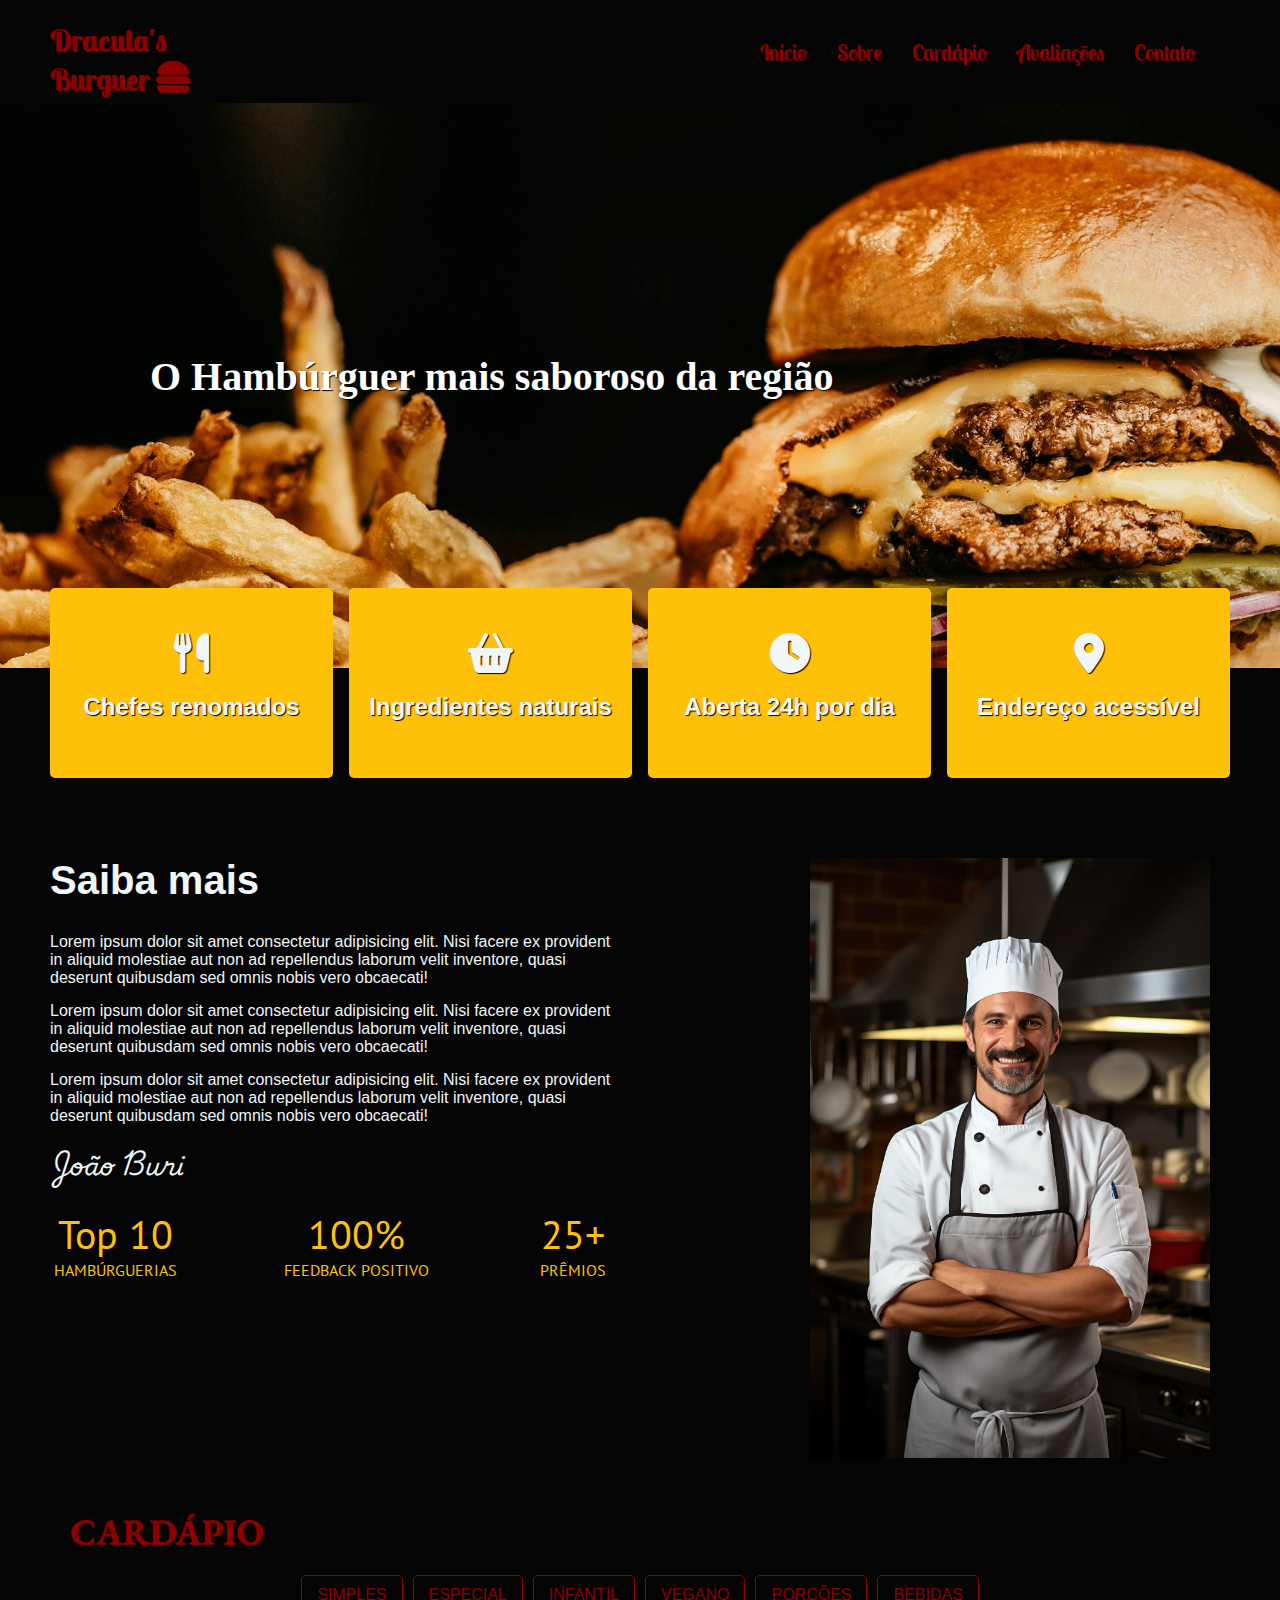
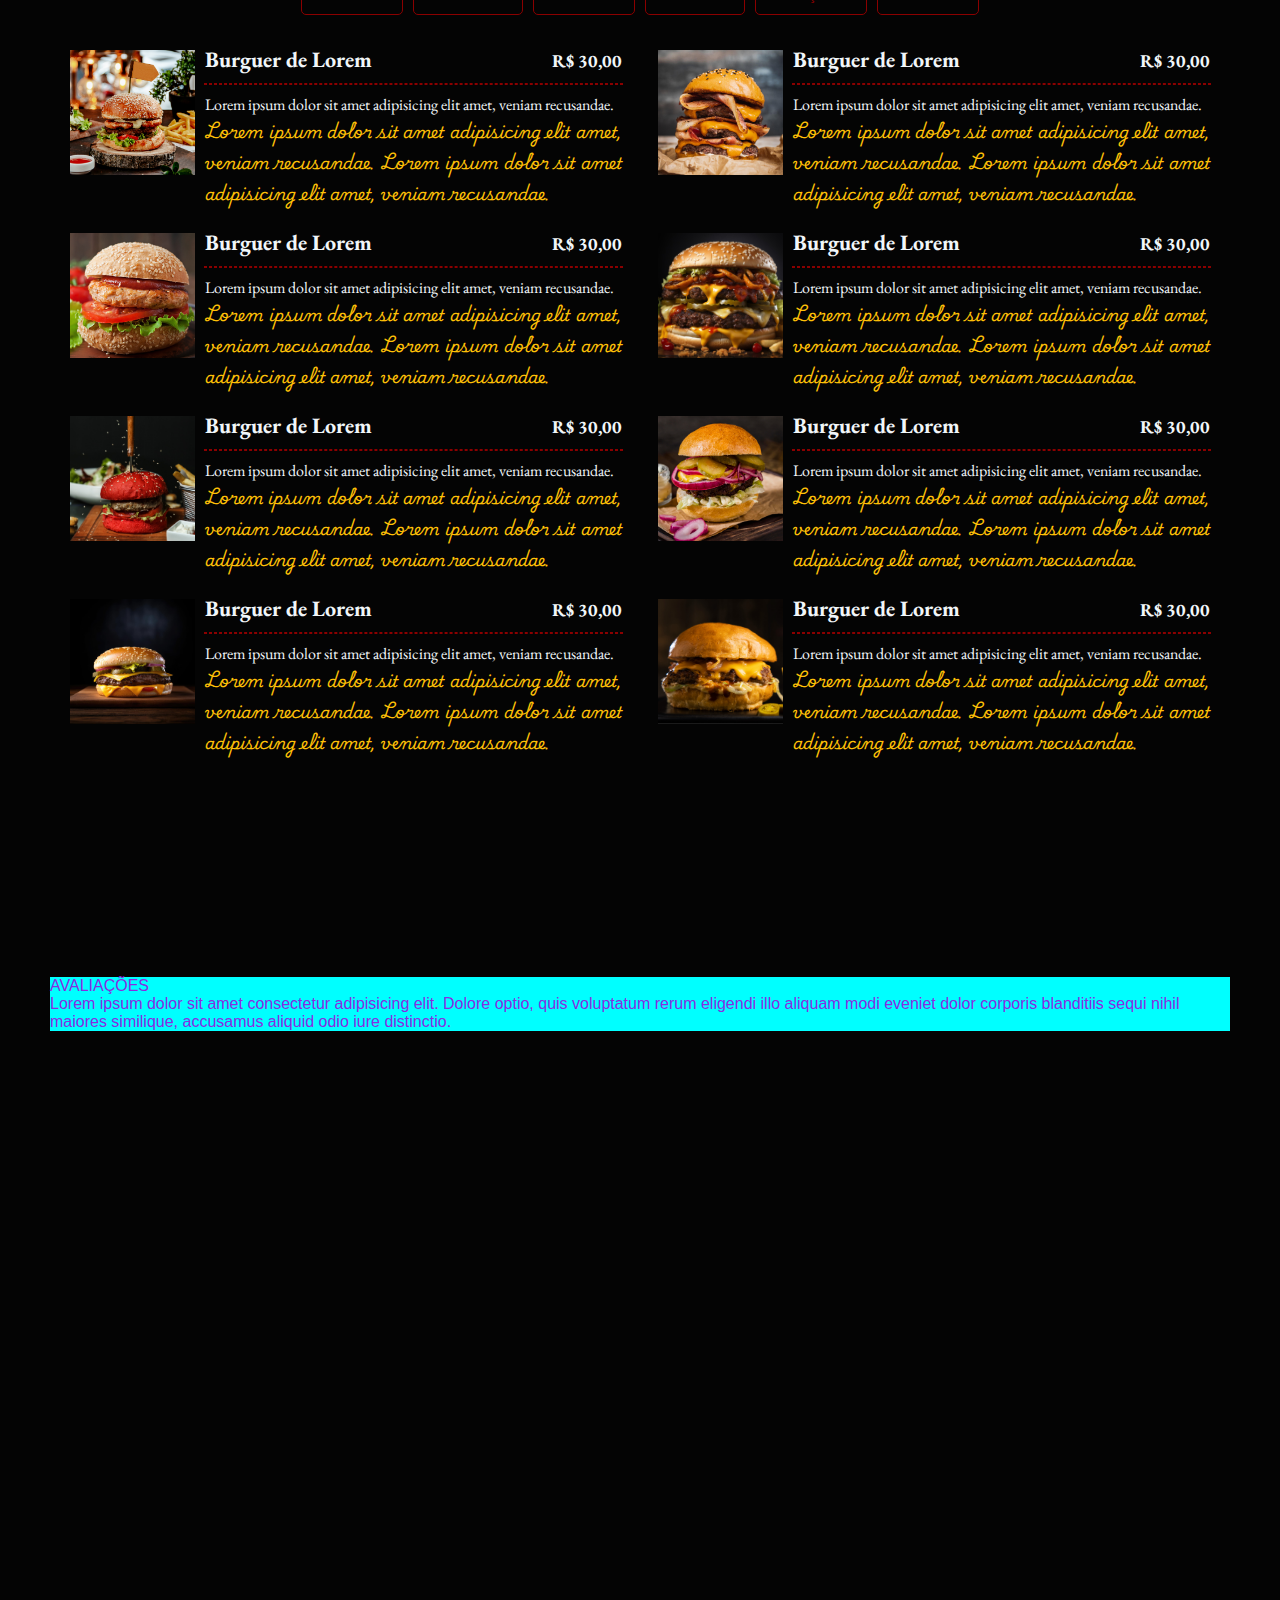
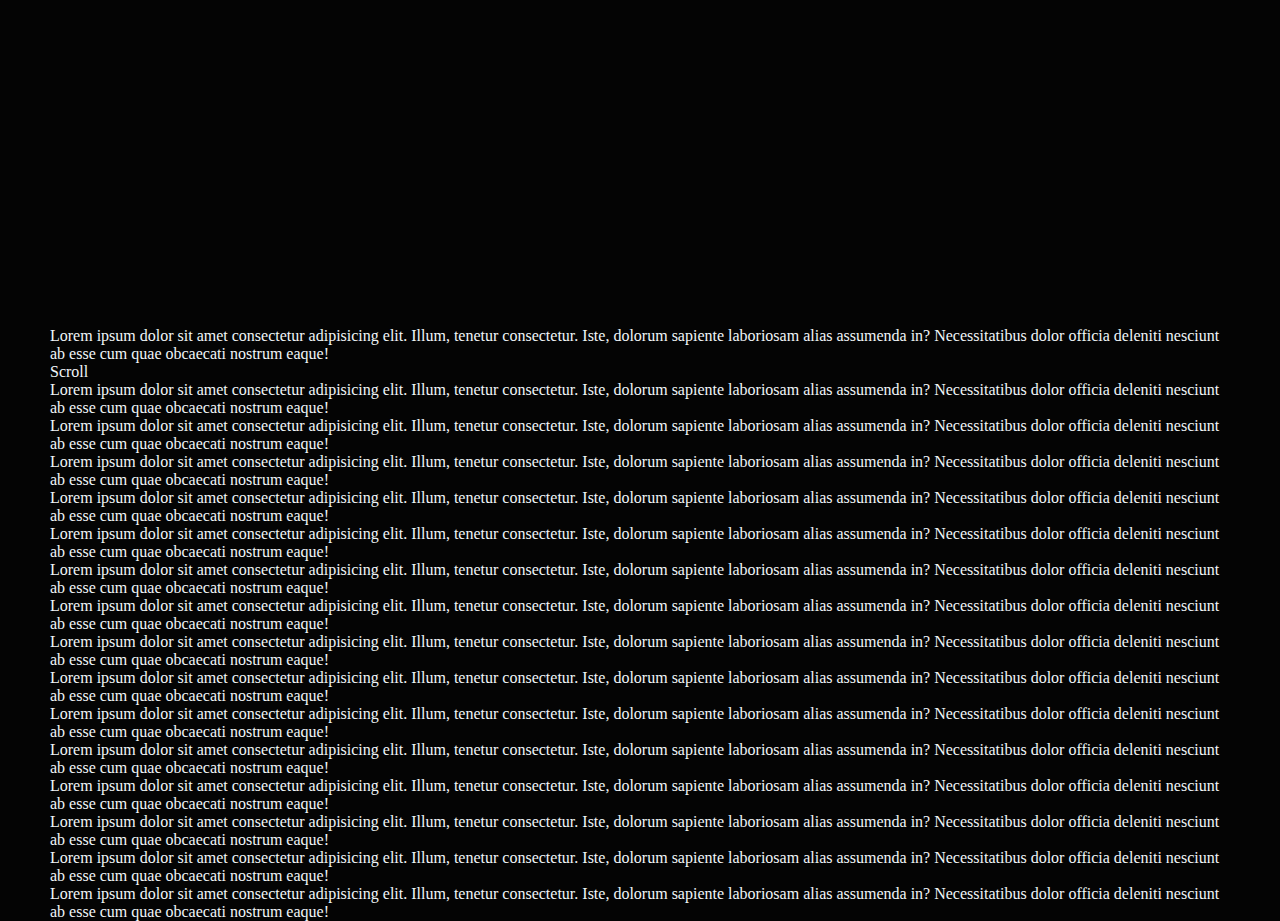
==== commit c9c7cd73: "att" ====
--- a/index.html
+++ b/index.html
@@ -35,7 +35,7 @@
          
      -->
     <header>
-        <nav>
+        <nav id="secao1">
             <div class="nome">
                 <h1>Dracula's</h1>
                 <h1>Burguer <i class="fa-solid fa-burger ico"></i></h1>                                
@@ -43,11 +43,11 @@
         
             <div class="menu">
                 <ul>
-                    <li class="item-menu"><a href="#" class="link-menu">Início</a></li>
-                    <li class="item-menu"><a href="#" class="link-menu">Sobre</a></li>
-                    <li class="item-menu"><a href="#" class="link-menu">Cardápio</a></li>
-                    <li class="item-menu"><a href="#" class="link-menu">Avaliações</a></li>
-                    <li class="item-menu"><a href="#" class="link-menu">Contato</a></li>
+                    <li class="item-menu"><a href="#" data-target="secao1" class="link-menu">Início</a></li>
+                    <li class="item-menu"><a href="#" data-target="secao2" class="link-menu">Sobre</a></li>
+                    <li class="item-menu"><a href="#" data-target="secao3" class="link-menu">Cardápio</a></li>
+                    <li class="item-menu"><a href="#" data-target="secao4" class="link-menu">Avaliações</a></li>
+                    <li class="item-menu"><a href="#" data-target="secao5" class="link-menu">Contato</a></li>
                 </ul>
             </div>
 
@@ -58,11 +58,11 @@
        
         <div class="mobile-menu">
             <ul>
-                <li class="item-menu"><a href="#" class="link-menu">Início</a></li>
-                <li class="item-menu"><a href="#" class="link-menu">Sobre</a></li>
-                <li class="item-menu"><a href="#" class="link-menu">Cardápio</a></li>
-                <li class="item-menu"><a href="#" class="link-menu">Avaliações</a></li>
-                <li class="item-menu"><a href="#" class="link-menu">Contato</a></li>
+                <li class="item-menu"><a href="#secao1" class="link-menu">Início</a></li>
+                <li class="item-menu"><a href="#secao2" class="link-menu">Sobre</a></li>
+                <li class="item-menu"><a href="#secao3" class="link-menu">Cardápio</a></li>
+                <li class="item-menu"><a href="#secao4" class="link-menu">Avaliações</a></li>
+                <li class="item-menu"><a href="#secao5" class="link-menu">Contato</a></li>
             </ul>
         </div>                
     </header>
@@ -98,7 +98,7 @@
             </h3>
         </div>                       
         
-        <aside id="sobre">
+        <aside id="sobre" id="secao2">
                 
             <!--Foto do chefe do lado direito-->        
             <div id="texto">
@@ -142,7 +142,7 @@
         </aside>  
         <!-- Promoção com fundo do produto contido na promoção -->
         <div id="header-cardapio">         
-            <h1>
+            <h1 id="secao3">
                 CARDÁPIO  
             </h1>
 
@@ -274,6 +274,86 @@
         
         <nav id="card2" class="content">
             <div class="pratos">
+                <img class="burguer" src="imagens/burguers/burguer3.jpg" alt="">
+                <div class="conteudo">
+                    <div class="nome-preco">
+                        <h2>Burguer de Lorem</h2>
+                        <h3>R$ 30,00</h3>
+                    </div>
+                    <div class="linha-pontilhada"></div>
+                    <p>Lorem ipsum dolor sit amet  adipisicing elit amet, veniam recusandae.</p>
+                    <p class="frase-de-efeito">Lorem ipsum dolor sit amet  adipisicing elit amet, veniam recusandae.
+                    Lorem ipsum dolor sit amet  adipisicing elit amet, veniam recusandae.</p>
+                </div>
+            </div>
+        
+            <div class="pratos">
+                <img class="burguer" src="imagens/burguers/burguer4.jpg" alt="">
+                <div class="conteudo">
+                    <div class="nome-preco">
+                        <h2>Burguer de Lorem</h2>
+                        <h3>R$ 30,00</h3>
+                    </div>
+                    <div class="linha-pontilhada"></div>
+                    <p>Lorem ipsum dolor sit amet  adipisicing elit amet, veniam recusandae.</p>
+                    <p class="frase-de-efeito">Lorem ipsum dolor sit amet  adipisicing elit amet, veniam recusandae.
+                    Lorem ipsum dolor sit amet  adipisicing elit amet, veniam recusandae.</p>
+                </div>
+            </div>
+            <div class="pratos">
+                <img class="burguer" src="imagens/burguers/burguer5.jpg" alt="">
+                <div class="conteudo">
+                    <div class="nome-preco">
+                        <h2>Burguer de Lorem</h2>
+                        <h3>R$ 30,00</h3>
+                    </div>
+                    <div class="linha-pontilhada"></div>
+                    <p>Lorem ipsum dolor sit amet  adipisicing elit amet, veniam recusandae.</p>
+                    <p class="frase-de-efeito">Lorem ipsum dolor sit amet  adipisicing elit amet, veniam recusandae.
+                    Lorem ipsum dolor sit amet  adipisicing elit amet, veniam recusandae.</p>
+                </div>
+            </div>
+            <div class="pratos">
+                <img class="burguer" src="imagens/burguers/burguer6.jpg" alt="">
+                <div class="conteudo">
+                    <div class="nome-preco">
+                        <h2>Burguer de Lorem</h2>
+                        <h3>R$ 30,00</h3>
+                    </div>
+                    <div class="linha-pontilhada"></div>
+                    <p>Lorem ipsum dolor sit amet  adipisicing elit amet, veniam recusandae.</p>
+                    <p class="frase-de-efeito">Lorem ipsum dolor sit amet  adipisicing elit amet, veniam recusandae.
+                    Lorem ipsum dolor sit amet  adipisicing elit amet, veniam recusandae.</p>
+                </div>
+            </div>
+            <div class="pratos">
+                <img class="burguer" src="imagens/burguers/burguer7.jpg" alt="">
+                <div class="conteudo">
+                    <div class="nome-preco">
+                        <h2>Burguer de Lorem</h2>
+                        <h3>R$ 30,00</h3>
+                    </div>
+                    <div class="linha-pontilhada"></div>
+                    <p>Lorem ipsum dolor sit amet  adipisicing elit amet, veniam recusandae.</p>
+                    <p class="frase-de-efeito">Lorem ipsum dolor sit amet  adipisicing elit amet, veniam recusandae.
+                    Lorem ipsum dolor sit amet  adipisicing elit amet, veniam recusandae.</p>
+                </div>
+            </div>
+            <div class="pratos">
+                <img class="burguer" src="imagens/burguers/burguer8.jpg" alt="">
+                <div class="conteudo">
+                    <div class="nome-preco">
+                        <h2>Burguer de Lorem</h2>
+                        <h3>R$ 30,00</h3>
+                    </div>
+                    <div class="linha-pontilhada"></div>
+                    <p>Lorem ipsum dolor sit amet  adipisicing elit amet, veniam recusandae.</p>
+                    <p class="frase-de-efeito">Lorem ipsum dolor sit amet  adipisicing elit amet, veniam recusandae.
+                    Lorem ipsum dolor sit amet  adipisicing elit amet, veniam recusandae.</p>
+                </div>
+            </div>
+        
+            <div class="pratos">
                 <img class="burguer" src="imagens/burguers/burguer1.jpg" alt="">
                 <div class="conteudo">
                     <div class="nome-preco">
@@ -286,7 +366,6 @@
                     Lorem ipsum dolor sit amet  adipisicing elit amet, veniam recusandae.</p>
                 </div>
             </div>
-        
             <div class="pratos">
                 <img class="burguer" src="imagens/burguers/burguer2.jpg" alt="">
                 <div class="conteudo">
@@ -300,6 +379,90 @@
                     Lorem ipsum dolor sit amet  adipisicing elit amet, veniam recusandae.</p>
                 </div>
             </div>
+        </nav>
+
+
+        <nav id="card3" class="content">
+            <div class="pratos">
+                <img class="burguer" src="imagens/burguers/burguer5.jpg" alt="">
+                <div class="conteudo">
+                    <div class="nome-preco">
+                        <h2>Burguer de Lorem</h2>
+                        <h3>R$ 30,00</h3>
+                    </div>
+                    <div class="linha-pontilhada"></div>
+                    <p>Lorem ipsum dolor sit amet  adipisicing elit amet, veniam recusandae.</p>
+                    <p class="frase-de-efeito">Lorem ipsum dolor sit amet  adipisicing elit amet, veniam recusandae.
+                    Lorem ipsum dolor sit amet  adipisicing elit amet, veniam recusandae.</p>
+                </div>
+            </div>
+        
+            <div class="pratos">
+                <img class="burguer" src="imagens/burguers/burguer6.jpg" alt="">
+                <div class="conteudo">
+                    <div class="nome-preco">
+                        <h2>Burguer de Lorem</h2>
+                        <h3>R$ 30,00</h3>
+                    </div>
+                    <div class="linha-pontilhada"></div>
+                    <p>Lorem ipsum dolor sit amet  adipisicing elit amet, veniam recusandae.</p>
+                    <p class="frase-de-efeito">Lorem ipsum dolor sit amet  adipisicing elit amet, veniam recusandae.
+                    Lorem ipsum dolor sit amet  adipisicing elit amet, veniam recusandae.</p>
+                </div>
+            </div>
+            <div class="pratos">
+                <img class="burguer" src="imagens/burguers/burguer7.jpg" alt="">
+                <div class="conteudo">
+                    <div class="nome-preco">
+                        <h2>Burguer de Lorem</h2>
+                        <h3>R$ 30,00</h3>
+                    </div>
+                    <div class="linha-pontilhada"></div>
+                    <p>Lorem ipsum dolor sit amet  adipisicing elit amet, veniam recusandae.</p>
+                    <p class="frase-de-efeito">Lorem ipsum dolor sit amet  adipisicing elit amet, veniam recusandae.
+                    Lorem ipsum dolor sit amet  adipisicing elit amet, veniam recusandae.</p>
+                </div>
+            </div>
+            <div class="pratos">
+                <img class="burguer" src="imagens/burguers/burguer8.jpg" alt="">
+                <div class="conteudo">
+                    <div class="nome-preco">
+                        <h2>Burguer de Lorem</h2>
+                        <h3>R$ 30,00</h3>
+                    </div>
+                    <div class="linha-pontilhada"></div>
+                    <p>Lorem ipsum dolor sit amet  adipisicing elit amet, veniam recusandae.</p>
+                    <p class="frase-de-efeito">Lorem ipsum dolor sit amet  adipisicing elit amet, veniam recusandae.
+                    Lorem ipsum dolor sit amet  adipisicing elit amet, veniam recusandae.</p>
+                </div>
+            </div>
+            <div class="pratos">
+                <img class="burguer" src="imagens/burguers/burguer1.jpg" alt="">
+                <div class="conteudo">
+                    <div class="nome-preco">
+                        <h2>Burguer de Lorem</h2>
+                        <h3>R$ 30,00</h3>
+                    </div>
+                    <div class="linha-pontilhada"></div>
+                    <p>Lorem ipsum dolor sit amet  adipisicing elit amet, veniam recusandae.</p>
+                    <p class="frase-de-efeito">Lorem ipsum dolor sit amet  adipisicing elit amet, veniam recusandae.
+                    Lorem ipsum dolor sit amet  adipisicing elit amet, veniam recusandae.</p>
+                </div>
+            </div>
+            <div class="pratos">
+                <img class="burguer" src="imagens/burguers/burguer2.jpg" alt="">
+                <div class="conteudo">
+                    <div class="nome-preco">
+                        <h2>Burguer de Lorem</h2>
+                        <h3>R$ 30,00</h3>
+                    </div>
+                    <div class="linha-pontilhada"></div>
+                    <p>Lorem ipsum dolor sit amet  adipisicing elit amet, veniam recusandae.</p>
+                    <p class="frase-de-efeito">Lorem ipsum dolor sit amet  adipisicing elit amet, veniam recusandae.
+                    Lorem ipsum dolor sit amet  adipisicing elit amet, veniam recusandae.</p>
+                </div>
+            </div>
+        
             <div class="pratos">
                 <img class="burguer" src="imagens/burguers/burguer3.jpg" alt="">
                 <div class="conteudo">
@@ -326,6 +489,90 @@
                     Lorem ipsum dolor sit amet  adipisicing elit amet, veniam recusandae.</p>
                 </div>
             </div>
+        </nav>
+
+
+        <nav id="card4" class="content">
+            <div class="pratos">
+                <img class="burguer" src="imagens/burguers/burguer7.jpg" alt="">
+                <div class="conteudo">
+                    <div class="nome-preco">
+                        <h2>Burguer de Lorem</h2>
+                        <h3>R$ 30,00</h3>
+                    </div>
+                    <div class="linha-pontilhada"></div>
+                    <p>Lorem ipsum dolor sit amet  adipisicing elit amet, veniam recusandae.</p>
+                    <p class="frase-de-efeito">Lorem ipsum dolor sit amet  adipisicing elit amet, veniam recusandae.
+                    Lorem ipsum dolor sit amet  adipisicing elit amet, veniam recusandae.</p>
+                </div>
+            </div>
+        
+            <div class="pratos">
+                <img class="burguer" src="imagens/burguers/burguer8.jpg" alt="">
+                <div class="conteudo">
+                    <div class="nome-preco">
+                        <h2>Burguer de Lorem</h2>
+                        <h3>R$ 30,00</h3>
+                    </div>
+                    <div class="linha-pontilhada"></div>
+                    <p>Lorem ipsum dolor sit amet  adipisicing elit amet, veniam recusandae.</p>
+                    <p class="frase-de-efeito">Lorem ipsum dolor sit amet  adipisicing elit amet, veniam recusandae.
+                    Lorem ipsum dolor sit amet  adipisicing elit amet, veniam recusandae.</p>
+                </div>
+            </div>
+            <div class="pratos">
+                <img class="burguer" src="imagens/burguers/burguer1.jpg" alt="">
+                <div class="conteudo">
+                    <div class="nome-preco">
+                        <h2>Burguer de Lorem</h2>
+                        <h3>R$ 30,00</h3>
+                    </div>
+                    <div class="linha-pontilhada"></div>
+                    <p>Lorem ipsum dolor sit amet  adipisicing elit amet, veniam recusandae.</p>
+                    <p class="frase-de-efeito">Lorem ipsum dolor sit amet  adipisicing elit amet, veniam recusandae.
+                    Lorem ipsum dolor sit amet  adipisicing elit amet, veniam recusandae.</p>
+                </div>
+            </div>
+            <div class="pratos">
+                <img class="burguer" src="imagens/burguers/burguer2.jpg" alt="">
+                <div class="conteudo">
+                    <div class="nome-preco">
+                        <h2>Burguer de Lorem</h2>
+                        <h3>R$ 30,00</h3>
+                    </div>
+                    <div class="linha-pontilhada"></div>
+                    <p>Lorem ipsum dolor sit amet  adipisicing elit amet, veniam recusandae.</p>
+                    <p class="frase-de-efeito">Lorem ipsum dolor sit amet  adipisicing elit amet, veniam recusandae.
+                    Lorem ipsum dolor sit amet  adipisicing elit amet, veniam recusandae.</p>
+                </div>
+            </div>
+            <div class="pratos">
+                <img class="burguer" src="imagens/burguers/burguer3.jpg" alt="">
+                <div class="conteudo">
+                    <div class="nome-preco">
+                        <h2>Burguer de Lorem</h2>
+                        <h3>R$ 30,00</h3>
+                    </div>
+                    <div class="linha-pontilhada"></div>
+                    <p>Lorem ipsum dolor sit amet  adipisicing elit amet, veniam recusandae.</p>
+                    <p class="frase-de-efeito">Lorem ipsum dolor sit amet  adipisicing elit amet, veniam recusandae.
+                    Lorem ipsum dolor sit amet  adipisicing elit amet, veniam recusandae.</p>
+                </div>
+            </div>
+            <div class="pratos">
+                <img class="burguer" src="imagens/burguers/burguer4.jpg" alt="">
+                <div class="conteudo">
+                    <div class="nome-preco">
+                        <h2>Burguer de Lorem</h2>
+                        <h3>R$ 30,00</h3>
+                    </div>
+                    <div class="linha-pontilhada"></div>
+                    <p>Lorem ipsum dolor sit amet  adipisicing elit amet, veniam recusandae.</p>
+                    <p class="frase-de-efeito">Lorem ipsum dolor sit amet  adipisicing elit amet, veniam recusandae.
+                    Lorem ipsum dolor sit amet  adipisicing elit amet, veniam recusandae.</p>
+                </div>
+            </div>
+        
             <div class="pratos">
                 <img class="burguer" src="imagens/burguers/burguer5.jpg" alt="">
                 <div class="conteudo">
@@ -352,7 +599,76 @@
                     Lorem ipsum dolor sit amet  adipisicing elit amet, veniam recusandae.</p>
                 </div>
             </div>
-        
+        </nav>
+
+
+        <nav id="card5" class="content">
+            <div class="pratos">
+                <img class="burguer" src="imagens/burguers/burguer2.jpg" alt="">
+                <div class="conteudo">
+                    <div class="nome-preco">
+                        <h2>Burguer de Lorem</h2>
+                        <h3>R$ 30,00</h3>
+                    </div>
+                    <div class="linha-pontilhada"></div>
+                    <p>Lorem ipsum dolor sit amet  adipisicing elit amet, veniam recusandae.</p>
+                    <p class="frase-de-efeito">Lorem ipsum dolor sit amet  adipisicing elit amet, veniam recusandae.
+                    Lorem ipsum dolor sit amet  adipisicing elit amet, veniam recusandae.</p>
+                </div>
+            </div>
+        
+            <div class="pratos">
+                <img class="burguer" src="imagens/burguers/burguer3.jpg" alt="">
+                <div class="conteudo">
+                    <div class="nome-preco">
+                        <h2>Burguer de Lorem</h2>
+                        <h3>R$ 30,00</h3>
+                    </div>
+                    <div class="linha-pontilhada"></div>
+                    <p>Lorem ipsum dolor sit amet  adipisicing elit amet, veniam recusandae.</p>
+                    <p class="frase-de-efeito">Lorem ipsum dolor sit amet  adipisicing elit amet, veniam recusandae.
+                    Lorem ipsum dolor sit amet  adipisicing elit amet, veniam recusandae.</p>
+                </div>
+            </div>
+            <div class="pratos">
+                <img class="burguer" src="imagens/burguers/burguer4.jpg" alt="">
+                <div class="conteudo">
+                    <div class="nome-preco">
+                        <h2>Burguer de Lorem</h2>
+                        <h3>R$ 30,00</h3>
+                    </div>
+                    <div class="linha-pontilhada"></div>
+                    <p>Lorem ipsum dolor sit amet  adipisicing elit amet, veniam recusandae.</p>
+                    <p class="frase-de-efeito">Lorem ipsum dolor sit amet  adipisicing elit amet, veniam recusandae.
+                    Lorem ipsum dolor sit amet  adipisicing elit amet, veniam recusandae.</p>
+                </div>
+            </div>
+            <div class="pratos">
+                <img class="burguer" src="imagens/burguers/burguer5.jpg" alt="">
+                <div class="conteudo">
+                    <div class="nome-preco">
+                        <h2>Burguer de Lorem</h2>
+                        <h3>R$ 30,00</h3>
+                    </div>
+                    <div class="linha-pontilhada"></div>
+                    <p>Lorem ipsum dolor sit amet  adipisicing elit amet, veniam recusandae.</p>
+                    <p class="frase-de-efeito">Lorem ipsum dolor sit amet  adipisicing elit amet, veniam recusandae.
+                    Lorem ipsum dolor sit amet  adipisicing elit amet, veniam recusandae.</p>
+                </div>
+            </div>
+            <div class="pratos">
+                <img class="burguer" src="imagens/burguers/burguer6.jpg" alt="">
+                <div class="conteudo">
+                    <div class="nome-preco">
+                        <h2>Burguer de Lorem</h2>
+                        <h3>R$ 30,00</h3>
+                    </div>
+                    <div class="linha-pontilhada"></div>
+                    <p>Lorem ipsum dolor sit amet  adipisicing elit amet, veniam recusandae.</p>
+                    <p class="frase-de-efeito">Lorem ipsum dolor sit amet  adipisicing elit amet, veniam recusandae.
+                    Lorem ipsum dolor sit amet  adipisicing elit amet, veniam recusandae.</p>
+                </div>
+            </div>
             <div class="pratos">
                 <img class="burguer" src="imagens/burguers/burguer7.jpg" alt="">
                 <div class="conteudo">
@@ -366,6 +682,7 @@
                     Lorem ipsum dolor sit amet  adipisicing elit amet, veniam recusandae.</p>
                 </div>
             </div>
+        
             <div class="pratos">
                 <img class="burguer" src="imagens/burguers/burguer8.jpg" alt="">
                 <div class="conteudo">
@@ -379,10 +696,89 @@
                     Lorem ipsum dolor sit amet  adipisicing elit amet, veniam recusandae.</p>
                 </div>
             </div>
+            <div class="pratos">
+                <img class="burguer" src="imagens/burguers/burguer1.jpg" alt="">
+                <div class="conteudo">
+                    <div class="nome-preco">
+                        <h2>Burguer de Lorem</h2>
+                        <h3>R$ 30,00</h3>
+                    </div>
+                    <div class="linha-pontilhada"></div>
+                    <p>Lorem ipsum dolor sit amet  adipisicing elit amet, veniam recusandae.</p>
+                    <p class="frase-de-efeito">Lorem ipsum dolor sit amet  adipisicing elit amet, veniam recusandae.
+                    Lorem ipsum dolor sit amet  adipisicing elit amet, veniam recusandae.</p>
+                </div>
+            </div>
         </nav>
 
 
-        <nav id="card3" class="content">
+        <nav id="card6" class="content">
+            <div class="pratos">
+                <img class="burguer" src="imagens/burguers/burguer4.jpg" alt="">
+                <div class="conteudo">
+                    <div class="nome-preco">
+                        <h2>Burguer de Lorem</h2>
+                        <h3>R$ 30,00</h3>
+                    </div>
+                    <div class="linha-pontilhada"></div>
+                    <p>Lorem ipsum dolor sit amet  adipisicing elit amet, veniam recusandae.</p>
+                    <p class="frase-de-efeito">Lorem ipsum dolor sit amet  adipisicing elit amet, veniam recusandae.
+                    Lorem ipsum dolor sit amet  adipisicing elit amet, veniam recusandae.</p>
+                </div>
+            </div>
+        
+            <div class="pratos">
+                <img class="burguer" src="imagens/burguers/burguer5.jpg" alt="">
+                <div class="conteudo">
+                    <div class="nome-preco">
+                        <h2>Burguer de Lorem</h2>
+                        <h3>R$ 30,00</h3>
+                    </div>
+                    <div class="linha-pontilhada"></div>
+                    <p>Lorem ipsum dolor sit amet  adipisicing elit amet, veniam recusandae.</p>
+                    <p class="frase-de-efeito">Lorem ipsum dolor sit amet  adipisicing elit amet, veniam recusandae.
+                    Lorem ipsum dolor sit amet  adipisicing elit amet, veniam recusandae.</p>
+                </div>
+            </div>
+            <div class="pratos">
+                <img class="burguer" src="imagens/burguers/burguer6.jpg" alt="">
+                <div class="conteudo">
+                    <div class="nome-preco">
+                        <h2>Burguer de Lorem</h2>
+                        <h3>R$ 30,00</h3>
+                    </div>
+                    <div class="linha-pontilhada"></div>
+                    <p>Lorem ipsum dolor sit amet  adipisicing elit amet, veniam recusandae.</p>
+                    <p class="frase-de-efeito">Lorem ipsum dolor sit amet  adipisicing elit amet, veniam recusandae.
+                    Lorem ipsum dolor sit amet  adipisicing elit amet, veniam recusandae.</p>
+                </div>
+            </div>
+            <div class="pratos">
+                <img class="burguer" src="imagens/burguers/burguer7.jpg" alt="">
+                <div class="conteudo">
+                    <div class="nome-preco">
+                        <h2>Burguer de Lorem</h2>
+                        <h3>R$ 30,00</h3>
+                    </div>
+                    <div class="linha-pontilhada"></div>
+                    <p>Lorem ipsum dolor sit amet  adipisicing elit amet, veniam recusandae.</p>
+                    <p class="frase-de-efeito">Lorem ipsum dolor sit amet  adipisicing elit amet, veniam recusandae.
+                    Lorem ipsum dolor sit amet  adipisicing elit amet, veniam recusandae.</p>
+                </div>
+            </div>
+            <div class="pratos">
+                <img class="burguer" src="imagens/burguers/burguer8.jpg" alt="">
+                <div class="conteudo">
+                    <div class="nome-preco">
+                        <h2>Burguer de Lorem</h2>
+                        <h3>R$ 30,00</h3>
+                    </div>
+                    <div class="linha-pontilhada"></div>
+                    <p>Lorem ipsum dolor sit amet  adipisicing elit amet, veniam recusandae.</p>
+                    <p class="frase-de-efeito">Lorem ipsum dolor sit amet  adipisicing elit amet, veniam recusandae.
+                    Lorem ipsum dolor sit amet  adipisicing elit amet, veniam recusandae.</p>
+                </div>
+            </div>
             <div class="pratos">
                 <img class="burguer" src="imagens/burguers/burguer1.jpg" alt="">
                 <div class="conteudo">
@@ -412,402 +808,6 @@
             </div>
             <div class="pratos">
                 <img class="burguer" src="imagens/burguers/burguer3.jpg" alt="">
-                <div class="conteudo">
-                    <div class="nome-preco">
-                        <h2>Burguer de Lorem</h2>
-                        <h3>R$ 30,00</h3>
-                    </div>
-                    <div class="linha-pontilhada"></div>
-                    <p>Lorem ipsum dolor sit amet  adipisicing elit amet, veniam recusandae.</p>
-                    <p class="frase-de-efeito">Lorem ipsum dolor sit amet  adipisicing elit amet, veniam recusandae.
-                    Lorem ipsum dolor sit amet  adipisicing elit amet, veniam recusandae.</p>
-                </div>
-            </div>
-            <div class="pratos">
-                <img class="burguer" src="imagens/burguers/burguer4.jpg" alt="">
-                <div class="conteudo">
-                    <div class="nome-preco">
-                        <h2>Burguer de Lorem</h2>
-                        <h3>R$ 30,00</h3>
-                    </div>
-                    <div class="linha-pontilhada"></div>
-                    <p>Lorem ipsum dolor sit amet  adipisicing elit amet, veniam recusandae.</p>
-                    <p class="frase-de-efeito">Lorem ipsum dolor sit amet  adipisicing elit amet, veniam recusandae.
-                    Lorem ipsum dolor sit amet  adipisicing elit amet, veniam recusandae.</p>
-                </div>
-            </div>
-            <div class="pratos">
-                <img class="burguer" src="imagens/burguers/burguer5.jpg" alt="">
-                <div class="conteudo">
-                    <div class="nome-preco">
-                        <h2>Burguer de Lorem</h2>
-                        <h3>R$ 30,00</h3>
-                    </div>
-                    <div class="linha-pontilhada"></div>
-                    <p>Lorem ipsum dolor sit amet  adipisicing elit amet, veniam recusandae.</p>
-                    <p class="frase-de-efeito">Lorem ipsum dolor sit amet  adipisicing elit amet, veniam recusandae.
-                    Lorem ipsum dolor sit amet  adipisicing elit amet, veniam recusandae.</p>
-                </div>
-            </div>
-            <div class="pratos">
-                <img class="burguer" src="imagens/burguers/burguer6.jpg" alt="">
-                <div class="conteudo">
-                    <div class="nome-preco">
-                        <h2>Burguer de Lorem</h2>
-                        <h3>R$ 30,00</h3>
-                    </div>
-                    <div class="linha-pontilhada"></div>
-                    <p>Lorem ipsum dolor sit amet  adipisicing elit amet, veniam recusandae.</p>
-                    <p class="frase-de-efeito">Lorem ipsum dolor sit amet  adipisicing elit amet, veniam recusandae.
-                    Lorem ipsum dolor sit amet  adipisicing elit amet, veniam recusandae.</p>
-                </div>
-            </div>
-        
-            <div class="pratos">
-                <img class="burguer" src="imagens/burguers/burguer7.jpg" alt="">
-                <div class="conteudo">
-                    <div class="nome-preco">
-                        <h2>Burguer de Lorem</h2>
-                        <h3>R$ 30,00</h3>
-                    </div>
-                    <div class="linha-pontilhada"></div>
-                    <p>Lorem ipsum dolor sit amet  adipisicing elit amet, veniam recusandae.</p>
-                    <p class="frase-de-efeito">Lorem ipsum dolor sit amet  adipisicing elit amet, veniam recusandae.
-                    Lorem ipsum dolor sit amet  adipisicing elit amet, veniam recusandae.</p>
-                </div>
-            </div>
-            <div class="pratos">
-                <img class="burguer" src="imagens/burguers/burguer8.jpg" alt="">
-                <div class="conteudo">
-                    <div class="nome-preco">
-                        <h2>Burguer de Lorem</h2>
-                        <h3>R$ 30,00</h3>
-                    </div>
-                    <div class="linha-pontilhada"></div>
-                    <p>Lorem ipsum dolor sit amet  adipisicing elit amet, veniam recusandae.</p>
-                    <p class="frase-de-efeito">Lorem ipsum dolor sit amet  adipisicing elit amet, veniam recusandae.
-                    Lorem ipsum dolor sit amet  adipisicing elit amet, veniam recusandae.</p>
-                </div>
-            </div>
-        </nav>
-
-
-        <nav id="card4" class="content">
-            <div class="pratos">
-                <img class="burguer" src="imagens/burguers/burguer1.jpg" alt="">
-                <div class="conteudo">
-                    <div class="nome-preco">
-                        <h2>Burguer de Lorem</h2>
-                        <h3>R$ 30,00</h3>
-                    </div>
-                    <div class="linha-pontilhada"></div>
-                    <p>Lorem ipsum dolor sit amet  adipisicing elit amet, veniam recusandae.</p>
-                    <p class="frase-de-efeito">Lorem ipsum dolor sit amet  adipisicing elit amet, veniam recusandae.
-                    Lorem ipsum dolor sit amet  adipisicing elit amet, veniam recusandae.</p>
-                </div>
-            </div>
-        
-            <div class="pratos">
-                <img class="burguer" src="imagens/burguers/burguer2.jpg" alt="">
-                <div class="conteudo">
-                    <div class="nome-preco">
-                        <h2>Burguer de Lorem</h2>
-                        <h3>R$ 30,00</h3>
-                    </div>
-                    <div class="linha-pontilhada"></div>
-                    <p>Lorem ipsum dolor sit amet  adipisicing elit amet, veniam recusandae.</p>
-                    <p class="frase-de-efeito">Lorem ipsum dolor sit amet  adipisicing elit amet, veniam recusandae.
-                    Lorem ipsum dolor sit amet  adipisicing elit amet, veniam recusandae.</p>
-                </div>
-            </div>
-            <div class="pratos">
-                <img class="burguer" src="imagens/burguers/burguer3.jpg" alt="">
-                <div class="conteudo">
-                    <div class="nome-preco">
-                        <h2>Burguer de Lorem</h2>
-                        <h3>R$ 30,00</h3>
-                    </div>
-                    <div class="linha-pontilhada"></div>
-                    <p>Lorem ipsum dolor sit amet  adipisicing elit amet, veniam recusandae.</p>
-                    <p class="frase-de-efeito">Lorem ipsum dolor sit amet  adipisicing elit amet, veniam recusandae.
-                    Lorem ipsum dolor sit amet  adipisicing elit amet, veniam recusandae.</p>
-                </div>
-            </div>
-            <div class="pratos">
-                <img class="burguer" src="imagens/burguers/burguer4.jpg" alt="">
-                <div class="conteudo">
-                    <div class="nome-preco">
-                        <h2>Burguer de Lorem</h2>
-                        <h3>R$ 30,00</h3>
-                    </div>
-                    <div class="linha-pontilhada"></div>
-                    <p>Lorem ipsum dolor sit amet  adipisicing elit amet, veniam recusandae.</p>
-                    <p class="frase-de-efeito">Lorem ipsum dolor sit amet  adipisicing elit amet, veniam recusandae.
-                    Lorem ipsum dolor sit amet  adipisicing elit amet, veniam recusandae.</p>
-                </div>
-            </div>
-            <div class="pratos">
-                <img class="burguer" src="imagens/burguers/burguer5.jpg" alt="">
-                <div class="conteudo">
-                    <div class="nome-preco">
-                        <h2>Burguer de Lorem</h2>
-                        <h3>R$ 30,00</h3>
-                    </div>
-                    <div class="linha-pontilhada"></div>
-                    <p>Lorem ipsum dolor sit amet  adipisicing elit amet, veniam recusandae.</p>
-                    <p class="frase-de-efeito">Lorem ipsum dolor sit amet  adipisicing elit amet, veniam recusandae.
-                    Lorem ipsum dolor sit amet  adipisicing elit amet, veniam recusandae.</p>
-                </div>
-            </div>
-            <div class="pratos">
-                <img class="burguer" src="imagens/burguers/burguer6.jpg" alt="">
-                <div class="conteudo">
-                    <div class="nome-preco">
-                        <h2>Burguer de Lorem</h2>
-                        <h3>R$ 30,00</h3>
-                    </div>
-                    <div class="linha-pontilhada"></div>
-                    <p>Lorem ipsum dolor sit amet  adipisicing elit amet, veniam recusandae.</p>
-                    <p class="frase-de-efeito">Lorem ipsum dolor sit amet  adipisicing elit amet, veniam recusandae.
-                    Lorem ipsum dolor sit amet  adipisicing elit amet, veniam recusandae.</p>
-                </div>
-            </div>
-        
-            <div class="pratos">
-                <img class="burguer" src="imagens/burguers/burguer7.jpg" alt="">
-                <div class="conteudo">
-                    <div class="nome-preco">
-                        <h2>Burguer de Lorem</h2>
-                        <h3>R$ 30,00</h3>
-                    </div>
-                    <div class="linha-pontilhada"></div>
-                    <p>Lorem ipsum dolor sit amet  adipisicing elit amet, veniam recusandae.</p>
-                    <p class="frase-de-efeito">Lorem ipsum dolor sit amet  adipisicing elit amet, veniam recusandae.
-                    Lorem ipsum dolor sit amet  adipisicing elit amet, veniam recusandae.</p>
-                </div>
-            </div>
-            <div class="pratos">
-                <img class="burguer" src="imagens/burguers/burguer8.jpg" alt="">
-                <div class="conteudo">
-                    <div class="nome-preco">
-                        <h2>Burguer de Lorem</h2>
-                        <h3>R$ 30,00</h3>
-                    </div>
-                    <div class="linha-pontilhada"></div>
-                    <p>Lorem ipsum dolor sit amet  adipisicing elit amet, veniam recusandae.</p>
-                    <p class="frase-de-efeito">Lorem ipsum dolor sit amet  adipisicing elit amet, veniam recusandae.
-                    Lorem ipsum dolor sit amet  adipisicing elit amet, veniam recusandae.</p>
-                </div>
-            </div>
-        </nav>
-
-
-        <nav id="card5" class="content">
-            <div class="pratos">
-                <img class="burguer" src="imagens/burguers/burguer1.jpg" alt="">
-                <div class="conteudo">
-                    <div class="nome-preco">
-                        <h2>Burguer de Lorem</h2>
-                        <h3>R$ 30,00</h3>
-                    </div>
-                    <div class="linha-pontilhada"></div>
-                    <p>Lorem ipsum dolor sit amet  adipisicing elit amet, veniam recusandae.</p>
-                    <p class="frase-de-efeito">Lorem ipsum dolor sit amet  adipisicing elit amet, veniam recusandae.
-                    Lorem ipsum dolor sit amet  adipisicing elit amet, veniam recusandae.</p>
-                </div>
-            </div>
-        
-            <div class="pratos">
-                <img class="burguer" src="imagens/burguers/burguer2.jpg" alt="">
-                <div class="conteudo">
-                    <div class="nome-preco">
-                        <h2>Burguer de Lorem</h2>
-                        <h3>R$ 30,00</h3>
-                    </div>
-                    <div class="linha-pontilhada"></div>
-                    <p>Lorem ipsum dolor sit amet  adipisicing elit amet, veniam recusandae.</p>
-                    <p class="frase-de-efeito">Lorem ipsum dolor sit amet  adipisicing elit amet, veniam recusandae.
-                    Lorem ipsum dolor sit amet  adipisicing elit amet, veniam recusandae.</p>
-                </div>
-            </div>
-            <div class="pratos">
-                <img class="burguer" src="imagens/burguers/burguer3.jpg" alt="">
-                <div class="conteudo">
-                    <div class="nome-preco">
-                        <h2>Burguer de Lorem</h2>
-                        <h3>R$ 30,00</h3>
-                    </div>
-                    <div class="linha-pontilhada"></div>
-                    <p>Lorem ipsum dolor sit amet  adipisicing elit amet, veniam recusandae.</p>
-                    <p class="frase-de-efeito">Lorem ipsum dolor sit amet  adipisicing elit amet, veniam recusandae.
-                    Lorem ipsum dolor sit amet  adipisicing elit amet, veniam recusandae.</p>
-                </div>
-            </div>
-            <div class="pratos">
-                <img class="burguer" src="imagens/burguers/burguer4.jpg" alt="">
-                <div class="conteudo">
-                    <div class="nome-preco">
-                        <h2>Burguer de Lorem</h2>
-                        <h3>R$ 30,00</h3>
-                    </div>
-                    <div class="linha-pontilhada"></div>
-                    <p>Lorem ipsum dolor sit amet  adipisicing elit amet, veniam recusandae.</p>
-                    <p class="frase-de-efeito">Lorem ipsum dolor sit amet  adipisicing elit amet, veniam recusandae.
-                    Lorem ipsum dolor sit amet  adipisicing elit amet, veniam recusandae.</p>
-                </div>
-            </div>
-            <div class="pratos">
-                <img class="burguer" src="imagens/burguers/burguer5.jpg" alt="">
-                <div class="conteudo">
-                    <div class="nome-preco">
-                        <h2>Burguer de Lorem</h2>
-                        <h3>R$ 30,00</h3>
-                    </div>
-                    <div class="linha-pontilhada"></div>
-                    <p>Lorem ipsum dolor sit amet  adipisicing elit amet, veniam recusandae.</p>
-                    <p class="frase-de-efeito">Lorem ipsum dolor sit amet  adipisicing elit amet, veniam recusandae.
-                    Lorem ipsum dolor sit amet  adipisicing elit amet, veniam recusandae.</p>
-                </div>
-            </div>
-            <div class="pratos">
-                <img class="burguer" src="imagens/burguers/burguer6.jpg" alt="">
-                <div class="conteudo">
-                    <div class="nome-preco">
-                        <h2>Burguer de Lorem</h2>
-                        <h3>R$ 30,00</h3>
-                    </div>
-                    <div class="linha-pontilhada"></div>
-                    <p>Lorem ipsum dolor sit amet  adipisicing elit amet, veniam recusandae.</p>
-                    <p class="frase-de-efeito">Lorem ipsum dolor sit amet  adipisicing elit amet, veniam recusandae.
-                    Lorem ipsum dolor sit amet  adipisicing elit amet, veniam recusandae.</p>
-                </div>
-            </div>
-        
-            <div class="pratos">
-                <img class="burguer" src="imagens/burguers/burguer7.jpg" alt="">
-                <div class="conteudo">
-                    <div class="nome-preco">
-                        <h2>Burguer de Lorem</h2>
-                        <h3>R$ 30,00</h3>
-                    </div>
-                    <div class="linha-pontilhada"></div>
-                    <p>Lorem ipsum dolor sit amet  adipisicing elit amet, veniam recusandae.</p>
-                    <p class="frase-de-efeito">Lorem ipsum dolor sit amet  adipisicing elit amet, veniam recusandae.
-                    Lorem ipsum dolor sit amet  adipisicing elit amet, veniam recusandae.</p>
-                </div>
-            </div>
-            <div class="pratos">
-                <img class="burguer" src="imagens/burguers/burguer8.jpg" alt="">
-                <div class="conteudo">
-                    <div class="nome-preco">
-                        <h2>Burguer de Lorem</h2>
-                        <h3>R$ 30,00</h3>
-                    </div>
-                    <div class="linha-pontilhada"></div>
-                    <p>Lorem ipsum dolor sit amet  adipisicing elit amet, veniam recusandae.</p>
-                    <p class="frase-de-efeito">Lorem ipsum dolor sit amet  adipisicing elit amet, veniam recusandae.
-                    Lorem ipsum dolor sit amet  adipisicing elit amet, veniam recusandae.</p>
-                </div>
-            </div>
-        </nav>
-
-
-        <nav id="card6" class="content">
-            <div class="pratos">
-                <img class="burguer" src="imagens/burguers/burguer1.jpg" alt="">
-                <div class="conteudo">
-                    <div class="nome-preco">
-                        <h2>Burguer de Lorem</h2>
-                        <h3>R$ 30,00</h3>
-                    </div>
-                    <div class="linha-pontilhada"></div>
-                    <p>Lorem ipsum dolor sit amet  adipisicing elit amet, veniam recusandae.</p>
-                    <p class="frase-de-efeito">Lorem ipsum dolor sit amet  adipisicing elit amet, veniam recusandae.
-                    Lorem ipsum dolor sit amet  adipisicing elit amet, veniam recusandae.</p>
-                </div>
-            </div>
-        
-            <div class="pratos">
-                <img class="burguer" src="imagens/burguers/burguer2.jpg" alt="">
-                <div class="conteudo">
-                    <div class="nome-preco">
-                        <h2>Burguer de Lorem</h2>
-                        <h3>R$ 30,00</h3>
-                    </div>
-                    <div class="linha-pontilhada"></div>
-                    <p>Lorem ipsum dolor sit amet  adipisicing elit amet, veniam recusandae.</p>
-                    <p class="frase-de-efeito">Lorem ipsum dolor sit amet  adipisicing elit amet, veniam recusandae.
-                    Lorem ipsum dolor sit amet  adipisicing elit amet, veniam recusandae.</p>
-                </div>
-            </div>
-            <div class="pratos">
-                <img class="burguer" src="imagens/burguers/burguer3.jpg" alt="">
-                <div class="conteudo">
-                    <div class="nome-preco">
-                        <h2>Burguer de Lorem</h2>
-                        <h3>R$ 30,00</h3>
-                    </div>
-                    <div class="linha-pontilhada"></div>
-                    <p>Lorem ipsum dolor sit amet  adipisicing elit amet, veniam recusandae.</p>
-                    <p class="frase-de-efeito">Lorem ipsum dolor sit amet  adipisicing elit amet, veniam recusandae.
-                    Lorem ipsum dolor sit amet  adipisicing elit amet, veniam recusandae.</p>
-                </div>
-            </div>
-            <div class="pratos">
-                <img class="burguer" src="imagens/burguers/burguer4.jpg" alt="">
-                <div class="conteudo">
-                    <div class="nome-preco">
-                        <h2>Burguer de Lorem</h2>
-                        <h3>R$ 30,00</h3>
-                    </div>
-                    <div class="linha-pontilhada"></div>
-                    <p>Lorem ipsum dolor sit amet  adipisicing elit amet, veniam recusandae.</p>
-                    <p class="frase-de-efeito">Lorem ipsum dolor sit amet  adipisicing elit amet, veniam recusandae.
-                    Lorem ipsum dolor sit amet  adipisicing elit amet, veniam recusandae.</p>
-                </div>
-            </div>
-            <div class="pratos">
-                <img class="burguer" src="imagens/burguers/burguer5.jpg" alt="">
-                <div class="conteudo">
-                    <div class="nome-preco">
-                        <h2>Burguer de Lorem</h2>
-                        <h3>R$ 30,00</h3>
-                    </div>
-                    <div class="linha-pontilhada"></div>
-                    <p>Lorem ipsum dolor sit amet  adipisicing elit amet, veniam recusandae.</p>
-                    <p class="frase-de-efeito">Lorem ipsum dolor sit amet  adipisicing elit amet, veniam recusandae.
-                    Lorem ipsum dolor sit amet  adipisicing elit amet, veniam recusandae.</p>
-                </div>
-            </div>
-            <div class="pratos">
-                <img class="burguer" src="imagens/burguers/burguer6.jpg" alt="">
-                <div class="conteudo">
-                    <div class="nome-preco">
-                        <h2>Burguer de Lorem</h2>
-                        <h3>R$ 30,00</h3>
-                    </div>
-                    <div class="linha-pontilhada"></div>
-                    <p>Lorem ipsum dolor sit amet  adipisicing elit amet, veniam recusandae.</p>
-                    <p class="frase-de-efeito">Lorem ipsum dolor sit amet  adipisicing elit amet, veniam recusandae.
-                    Lorem ipsum dolor sit amet  adipisicing elit amet, veniam recusandae.</p>
-                </div>
-            </div>
-        
-            <div class="pratos">
-                <img class="burguer" src="imagens/burguers/burguer7.jpg" alt="">
-                <div class="conteudo">
-                    <div class="nome-preco">
-                        <h2>Burguer de Lorem</h2>
-                        <h3>R$ 30,00</h3>
-                    </div>
-                    <div class="linha-pontilhada"></div>
-                    <p>Lorem ipsum dolor sit amet  adipisicing elit amet, veniam recusandae.</p>
-                    <p class="frase-de-efeito">Lorem ipsum dolor sit amet  adipisicing elit amet, veniam recusandae.
-                    Lorem ipsum dolor sit amet  adipisicing elit amet, veniam recusandae.</p>
-                </div>
-            </div>
-            <div class="pratos">
-                <img class="burguer" src="imagens/burguers/burguer8.jpg" alt="">
                 <div class="conteudo">
                     <div class="nome-preco">
                         <h2>Burguer de Lorem</h2>
--- a/style.css
+++ b/style.css
@@ -60,7 +60,7 @@
 #imagem-fundo h2 {
     font-size: 40px;
     padding: 250px 150px;   
-    text-shadow: 1px 1px 1px black;
+    text-shadow: 1px 1px 1px #040404;
     color: rgb(255, 255, 255);
 }
 
--- a/main.css
+++ b/main.css
@@ -129,7 +129,7 @@
     
     border: 1px solid ;
     border-radius: 5px;
-    height: 20px;
+    height: 40px;
     padding: 10px 15px;
     vertical-align: bottom;
     color: #8b0000;
@@ -147,17 +147,6 @@
     text-shadow: 1px 1px 1px #8b0000;
 }
 
-#card1 {
-    background-color: #8b0000;
-}
-
-#card2 {
-    background-color: #FFC107;
-}
-
-#card3 {
-    background-color: aqua;
-}
 
 .content {
     font-family: var(--fonte5);
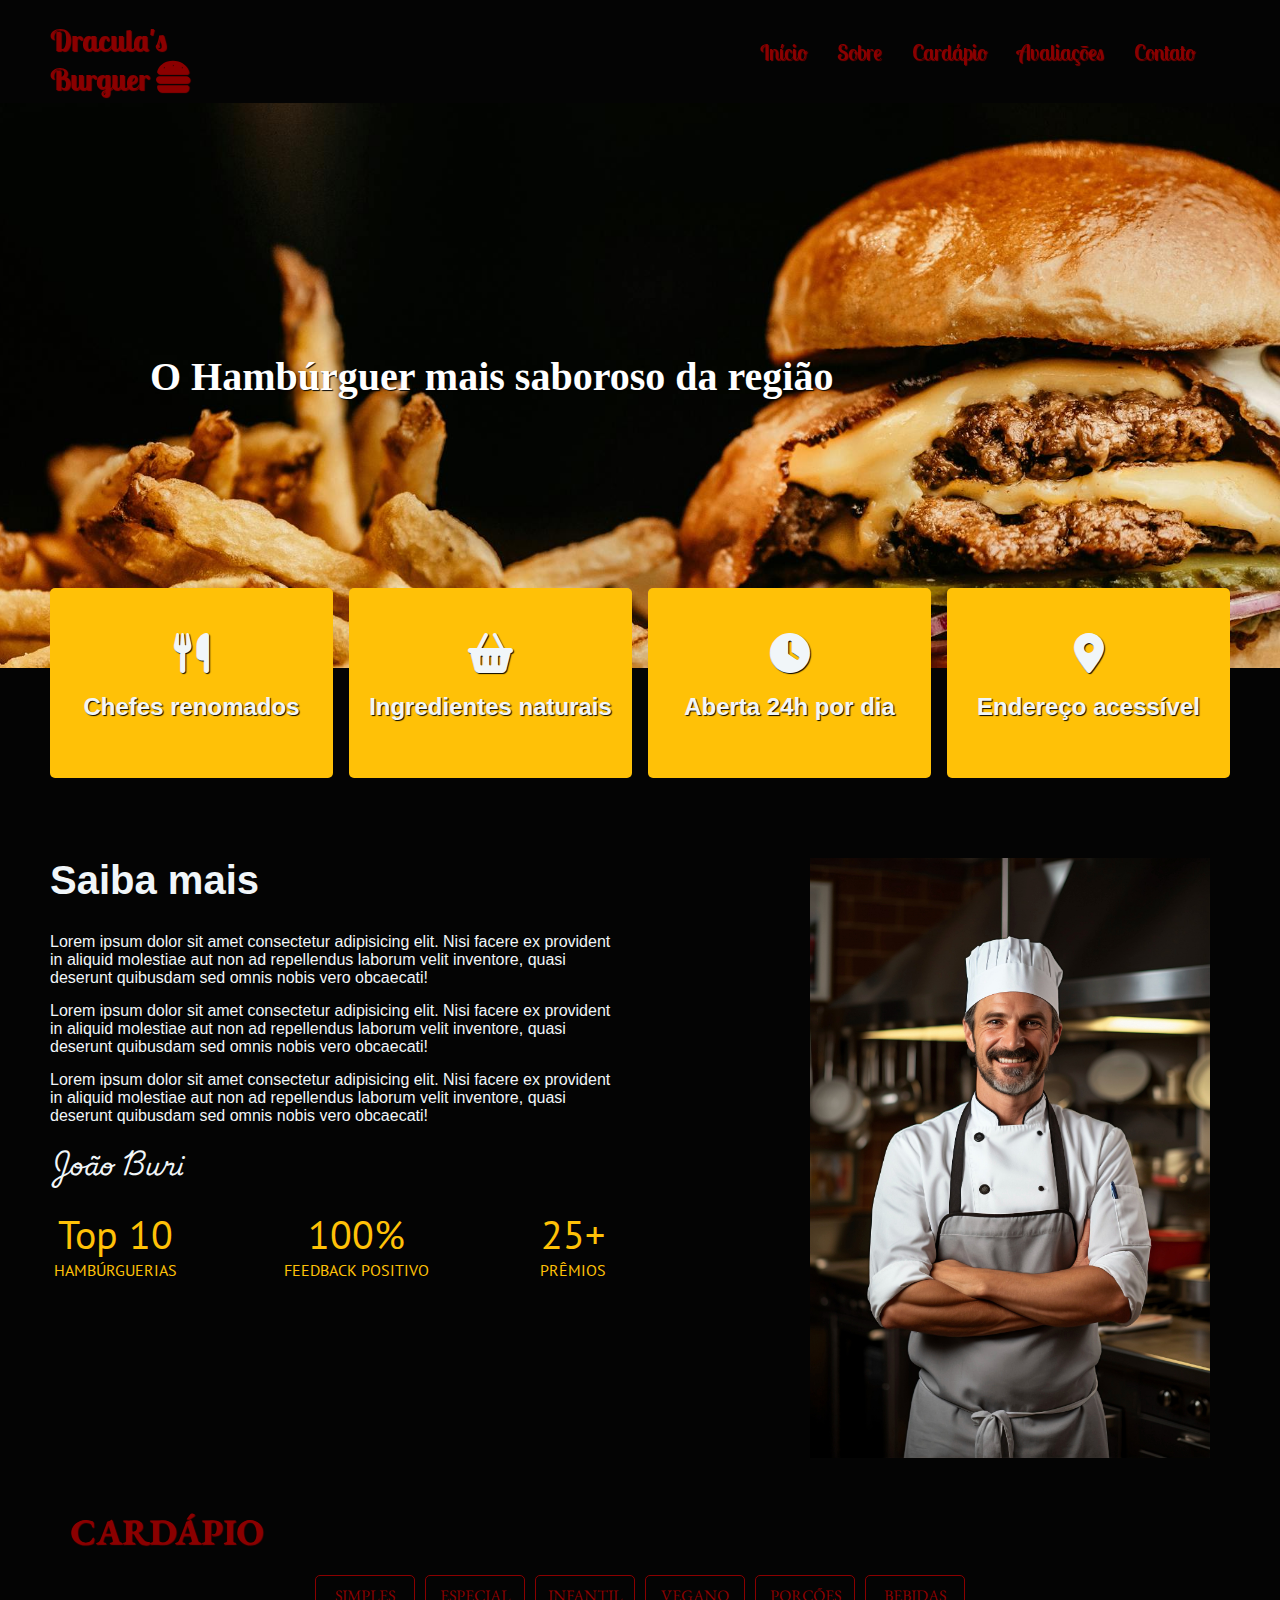
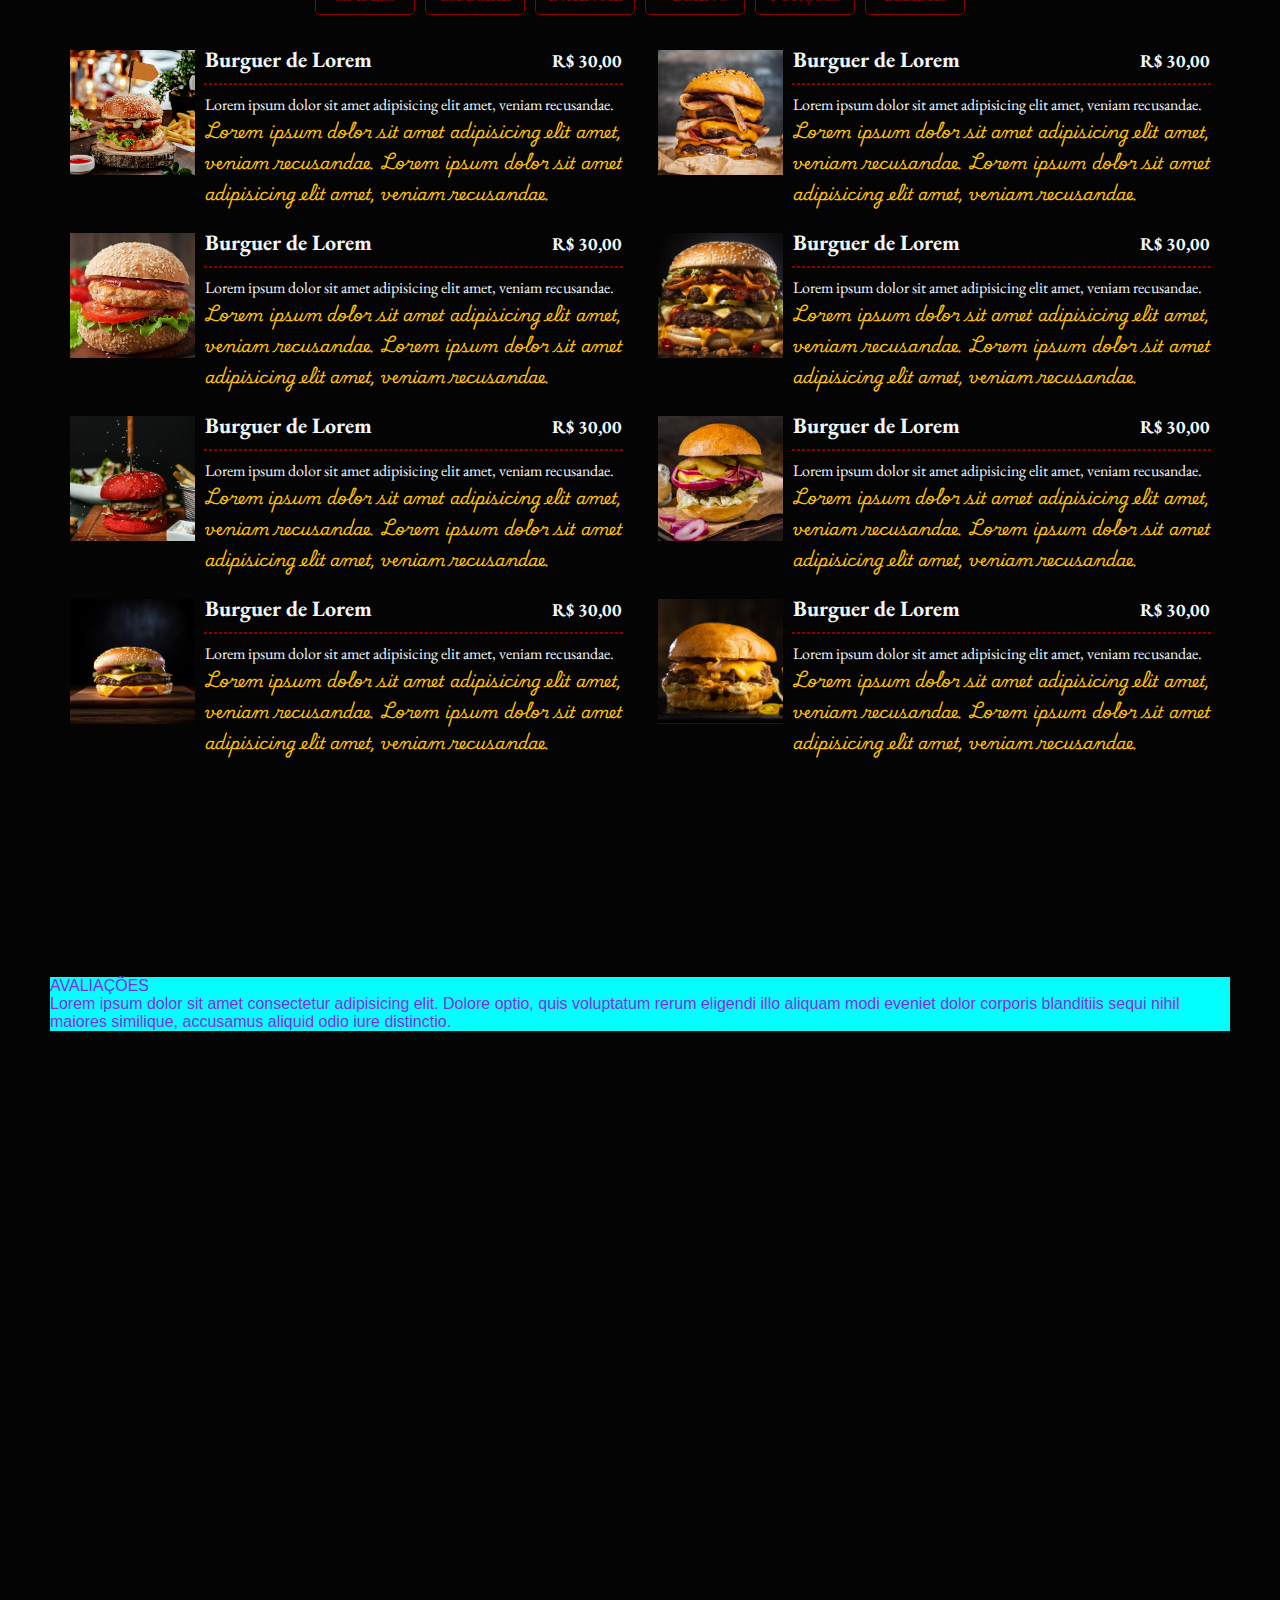
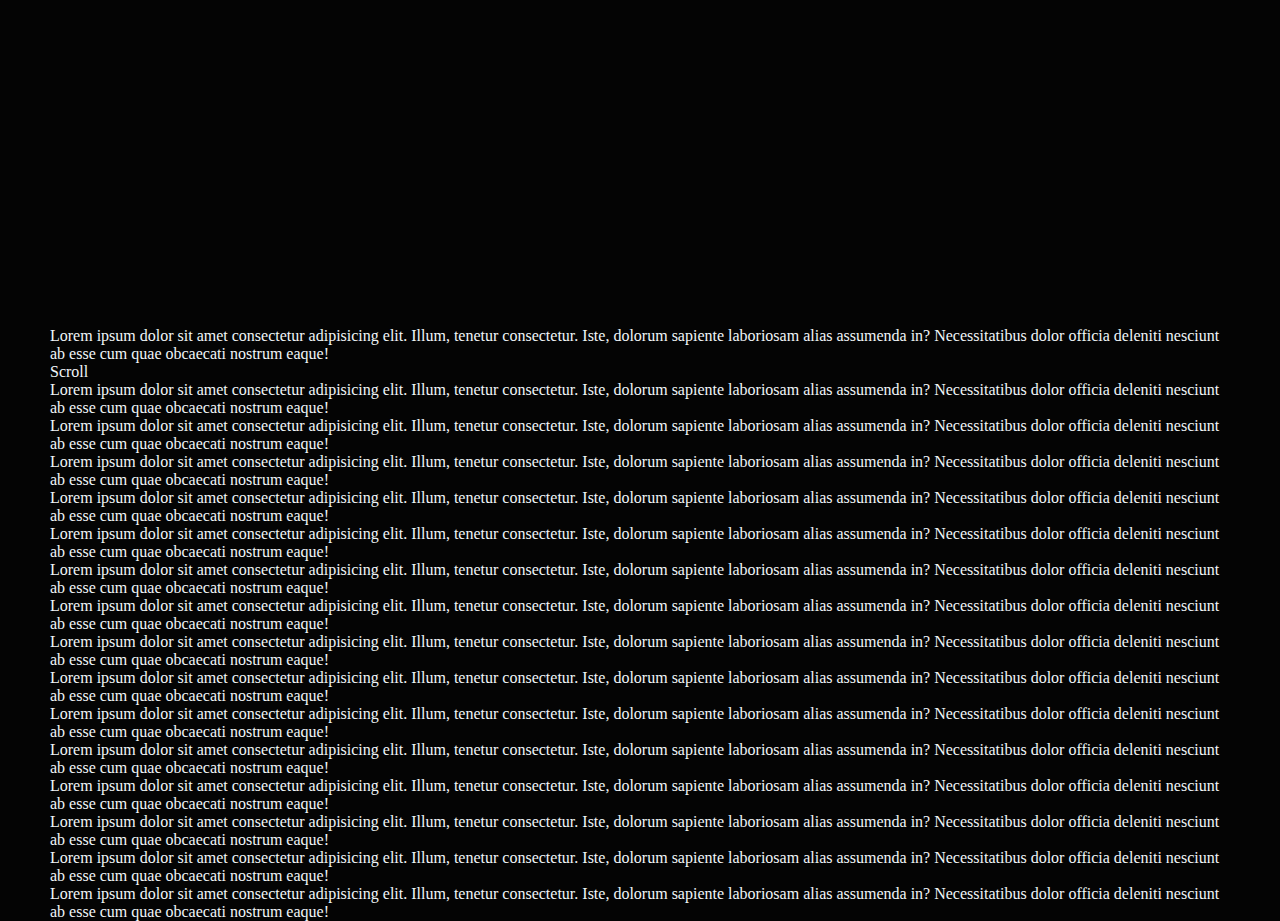
==== commit 71022e6c: "att" ====
--- a/index.html
+++ b/index.html
@@ -34,8 +34,9 @@
     
          
      -->
+
     <header>
-        <nav id="secao1">
+        <nav>
             <div class="nome">
                 <h1>Dracula's</h1>
                 <h1>Burguer <i class="fa-solid fa-burger ico"></i></h1>                                
@@ -43,11 +44,11 @@
         
             <div class="menu">
                 <ul>
-                    <li class="item-menu"><a href="#" data-target="secao1" class="link-menu">Início</a></li>
-                    <li class="item-menu"><a href="#" data-target="secao2" class="link-menu">Sobre</a></li>
-                    <li class="item-menu"><a href="#" data-target="secao3" class="link-menu">Cardápio</a></li>
-                    <li class="item-menu"><a href="#" data-target="secao4" class="link-menu">Avaliações</a></li>
-                    <li class="item-menu"><a href="#" data-target="secao5" class="link-menu">Contato</a></li>
+                    <li class="item-menu"><a href="#imagem-fundo" class="link-menu">Início</a></li>
+                    <li class="item-menu"><a href="#sobre" class="link-menu">Sobre</a></li>
+                    <li class="item-menu"><a href="#header-cardapio" class="link-menu">Cardápio</a></li>
+                    <li class="item-menu"><a href="#avaliacoes" class="link-menu">Avaliações</a></li>
+                    <li class="item-menu"><a href="#contato" class="link-menu">Contato</a></li>
                 </ul>
             </div>
 
@@ -58,15 +59,17 @@
        
         <div class="mobile-menu">
             <ul>
-                <li class="item-menu"><a href="#secao1" class="link-menu">Início</a></li>
-                <li class="item-menu"><a href="#secao2" class="link-menu">Sobre</a></li>
-                <li class="item-menu"><a href="#secao3" class="link-menu">Cardápio</a></li>
-                <li class="item-menu"><a href="#secao4" class="link-menu">Avaliações</a></li>
-                <li class="item-menu"><a href="#secao5" class="link-menu">Contato</a></li>
+                <li class="item-menu"><a href="#imagem-fundo" class="link-menu">Início</a></li>
+                <li class="item-menu"><a href="#sobre" class="link-menu">Sobre</a></li>
+                <li class="item-menu"><a href="#header-cardapio" class="link-menu">Cardápio</a></li>
+                <li class="item-menu"><a href="#avaliacoes" class="link-menu">Avaliações</a></li>
+                <li class="item-menu"><a href="#contato" class="link-menu">Contato</a></li>
             </ul>
         </div>                
     </header>
     
+
+    </div>
     <section id="imagem-fundo">
         <h2>
             <p>O Hambúrguer mais saboroso da região</p>
@@ -94,11 +97,13 @@
             </h3>
             <h3>
                 <i class="fa-solid fa-location-dot"></i>
-                <p>Endereço acessível</p>
+                <p id="a">Endereço acessível</p>
             </h3>
-        </div>                       
-        
-        <aside id="sobre" id="secao2">
+            
+        </div>      
+
+
+        <aside id="sobre">
                 
             <!--Foto do chefe do lado direito-->        
             <div id="texto">
@@ -142,11 +147,11 @@
         </aside>  
         <!-- Promoção com fundo do produto contido na promoção -->
         <div id="header-cardapio">         
-            <h1 id="secao3">
+            <h1>
                 CARDÁPIO  
             </h1>
 
-            <div id="menu">
+            <div id="cardapio">
                 <button class="btn" data-content="card1">SIMPLES</button>
                 <button class="btn" data-content="card2">ESPECIAL</button>
                 <button class="btn" data-content="card3">INFANTIL</button>
--- a/style.css
+++ b/style.css
@@ -35,6 +35,11 @@
     color: #F1F6F9;    
 }
 
+html {
+    scroll-behavior: smooth;
+    scroll-padding-top: 103px;
+}
+
 main, footer {
     max-width: 1180px;
     margin: 0 auto;
@@ -46,6 +51,10 @@
 
 main {
     margin-bottom: 70%; /* Separar o main do footer */
+}
+
+#nada {
+    
 }
 
 #imagem-fundo {    
@@ -63,10 +72,3 @@
     text-shadow: 1px 1px 1px #040404;
     color: rgb(255, 255, 255);
 }
-
-#wave {
-    position: relative;
-    top: 5%;
-        
-    transform: translate(0%, 0%); 
-}--- a/header.css
+++ b/header.css
@@ -2,20 +2,24 @@
 
 
 body {
-    padding-top: 103px;   
+    
+    padding-top: 103px;
+    
 }
 
 header {
     font-family: var(--fonte1);
-    background-color: #040404;  
+    background-color: #040404;
+    height: 103px;
     position: fixed;
-    height: 103px;
-    width: 100vw; /* %vw tamanho do menu no celular */
+    width: 100%; /* %vw tamanho do menu no celular */
     top: 0;
-    z-index: 1;
+    left: 0;
+    z-index: 999;
 }
 
 header nav {
+    
     position: absolute;
     left: 50%;
     transform: translate(-50%, 0%);
--- a/main.css
+++ b/main.css
@@ -1,12 +1,13 @@
 @charset "UTF-8";
 
-main {        
+main {      
     height: 100%;
     font-family: Verdana, Geneva, Tahoma, sans-serif;
     font-size: 16px;          
 }
 
-#atrativos {        
+#atrativos {   
+        
     max-width: 1180px;  
     position: relative;
     column-count: 4;    
@@ -35,6 +36,8 @@
     text-shadow: 1px 1px 1px #040404;
 }
 
+/* <-- SOBRE --> */
+
 #sobre {        
     margin-right: 20px;        
 }
@@ -93,44 +96,36 @@
     text-align: center;
 }
 
-/* CARDAPIO */
+/* <-- CARDAPIO --> */
 
 #header-cardapio {
     margin-top: 650px;
     font-family: var(--fonte5);
 }
 
-
-
 #header-cardapio h1 {
-    width: 600px;
     color: #8b0000;
     font-size: 36px;
     margin-bottom: 20px;
     margin-left: 20px;
-    text-shadow: 1px 1px 1px #8b0000;
-    
-}
-
-#header-cardapio #menu {
+    text-shadow: 1px 1px 1px #8b0000;   
+}
+
+#header-cardapio #cardapio {
     display: flex;
-    flex-wrap: wrap;
-    
+    flex-wrap: wrap;   
     margin-bottom: 20px;
     justify-content: center;  
 }
 
-@media (max-width: 920px) {   
-    
-}
-
 #header-cardapio .btn {
-    
-    
+    font-family: var(--fonte5);
     border: 1px solid ;
     border-radius: 5px;
     height: 40px;
-    padding: 10px 15px;
+    width: 100px;
+    padding: 0px 0px;
+    font-size: 70px;
     vertical-align: bottom;
     color: #8b0000;
     background-color: #040404;
@@ -155,8 +150,9 @@
 }
 
 .content {
-    display: none; /* Inicialmente, todos os conteúdos estão ocultos */
-}
+    display: none;
+}
+
 .content.ativo {
     display: block;
 }
@@ -168,15 +164,14 @@
 }
 
 .content .pratos {   
-    text-align: justify;  
-    
+    text-align: justify;      
     display: flex;    
     margin-left: 20px;
     margin-bottom: 20px;    
 }
 
 .content .pratos .conteudo {
-    margin-left: 10px;    
+    margin-left: 10px;  
 }
 
 .content .pratos .conteudo .nome-preco {
@@ -202,10 +197,6 @@
     margin-bottom: 20px;   
 }
 
-.content .pratos .conteudo p {  
-    
-}
-
 .content .pratos .conteudo .frase-de-efeito {
     color: #FFC107;
     font-weight: normal;
@@ -213,6 +204,16 @@
     font-family: var(--fonte4);
 }
 
+/* <-- AVALIAÇÕES --> */
+
+#avaliacoes {
+    margin-top: 200px;
+    background-color: aqua;
+    color: blueviolet;
+}
+
+
+
 @media (max-width: 1030px) {
     .content .pratos .conteudo .nome-preco {
 
@@ -225,12 +226,12 @@
 
     .content .pratos .conteudo .nome-preco h3 {
         text-align: left;
-    }    
-
-    
-}
-
-/* TABLET */
+    }       
+}
+
+
+/* TABLET -> */
+
 @media screen and (max-width: 850px) {   
 
     #atrativos {
@@ -364,8 +365,3 @@
     }  
 }
 
-#avaliacoes {
-    margin-top: 200px;
-    background-color: aqua;
-    color: blueviolet;
-}--- a/footer.css
+++ b/footer.css
@@ -1,5 +1,6 @@
 @charset "UTF-8";
 
+/* <-- CONTATO --> */
 
 footer {
     
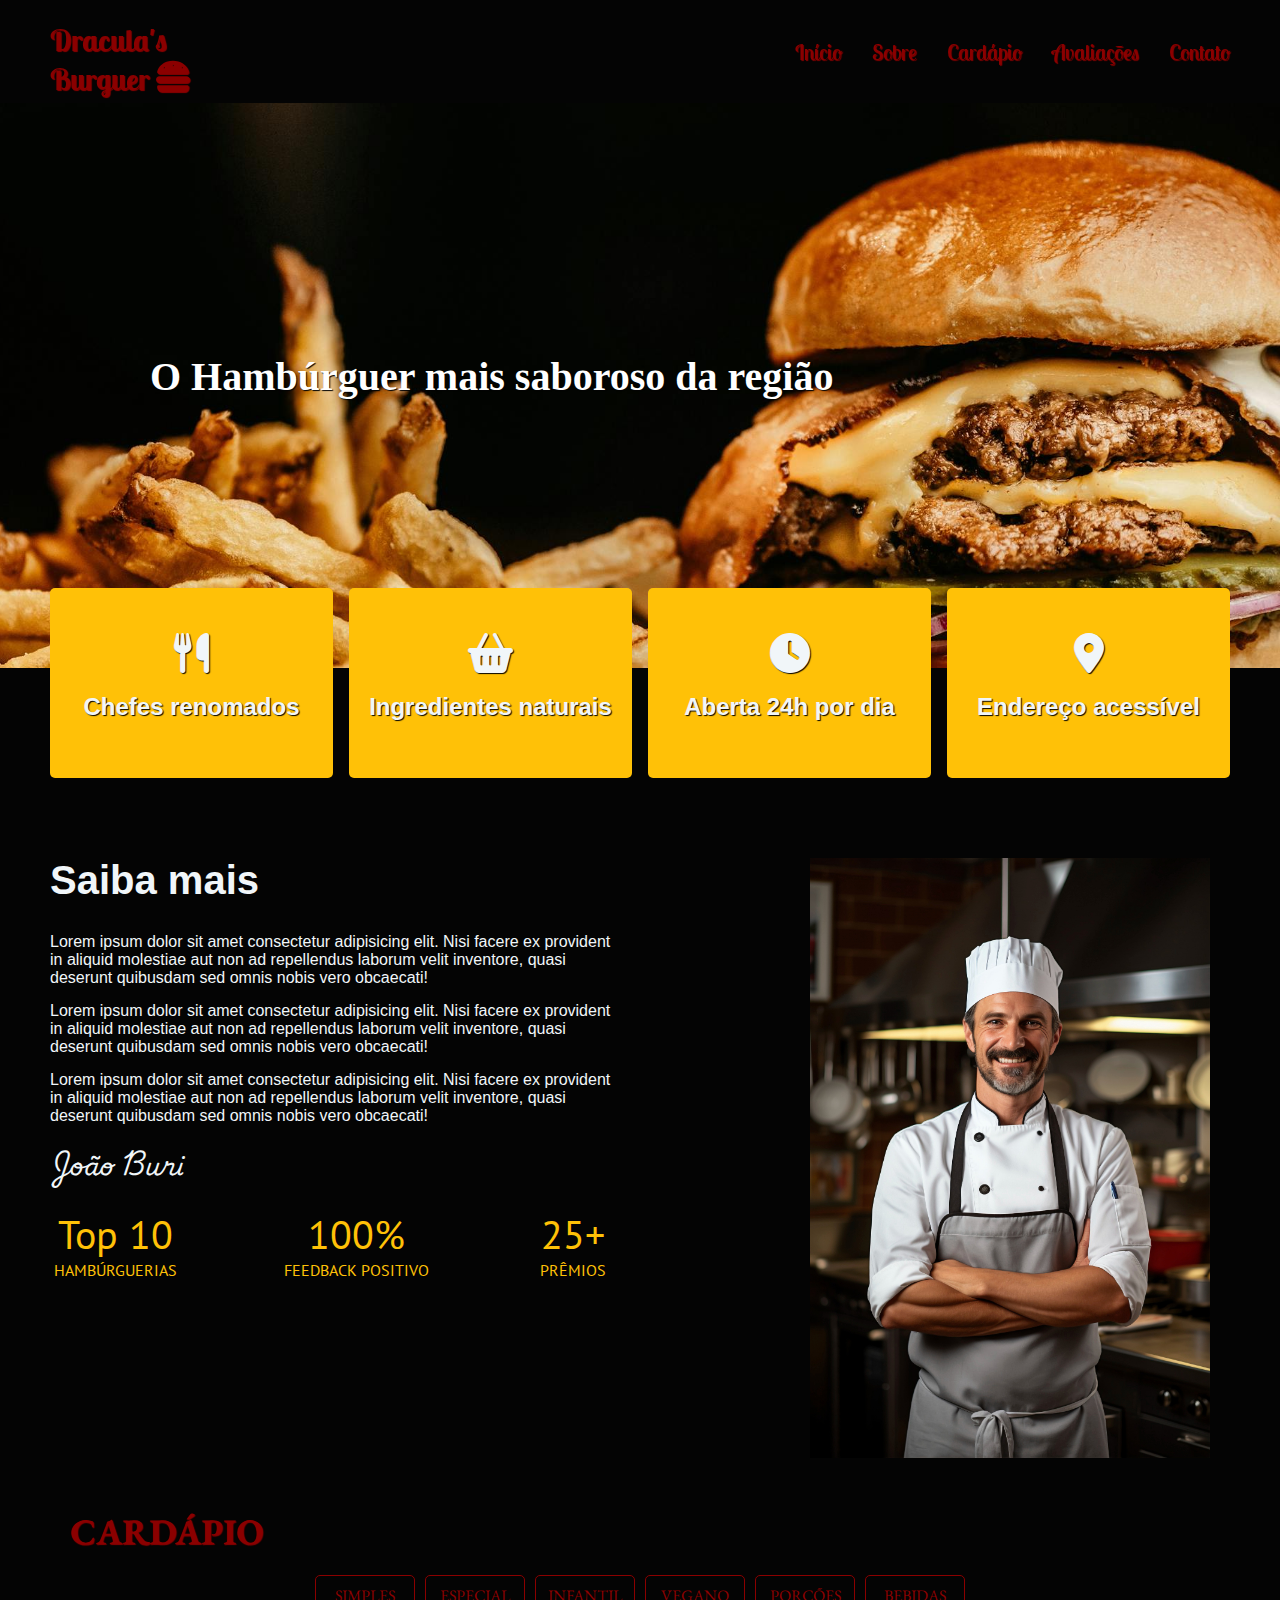
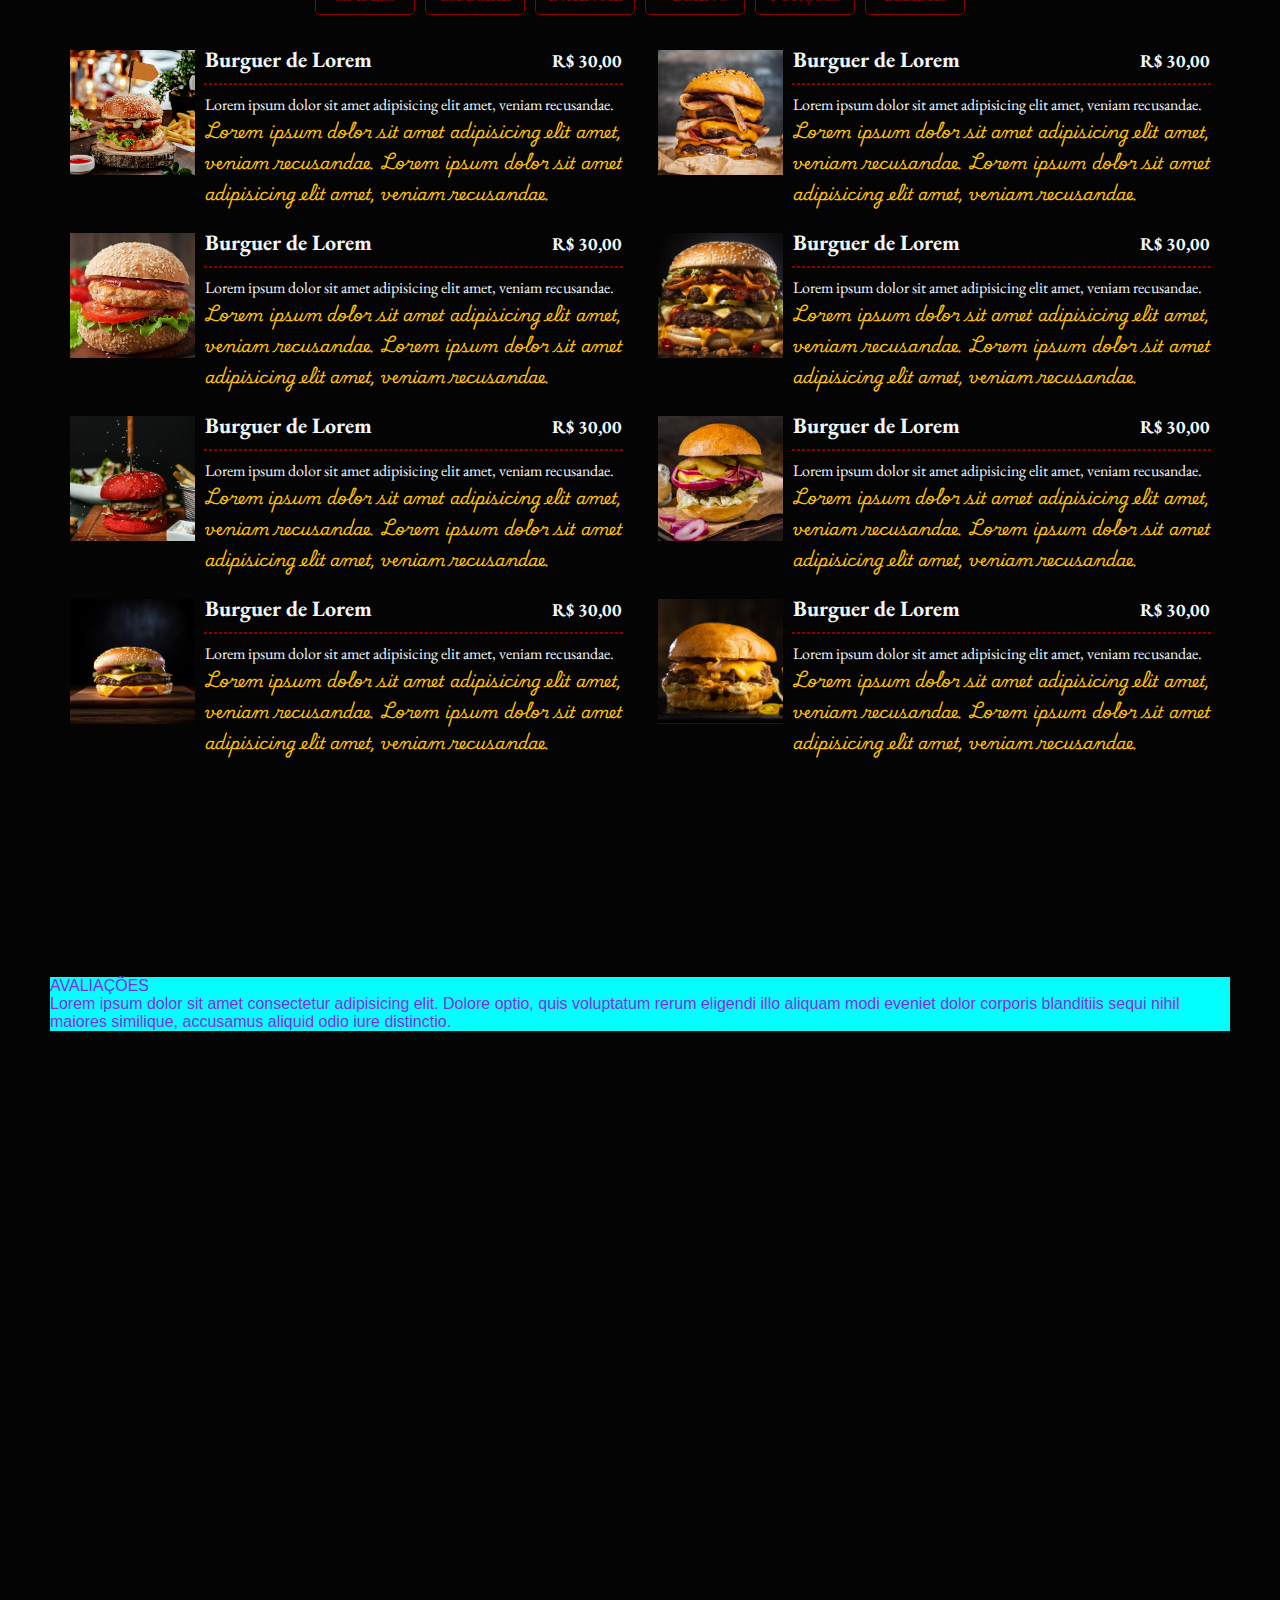
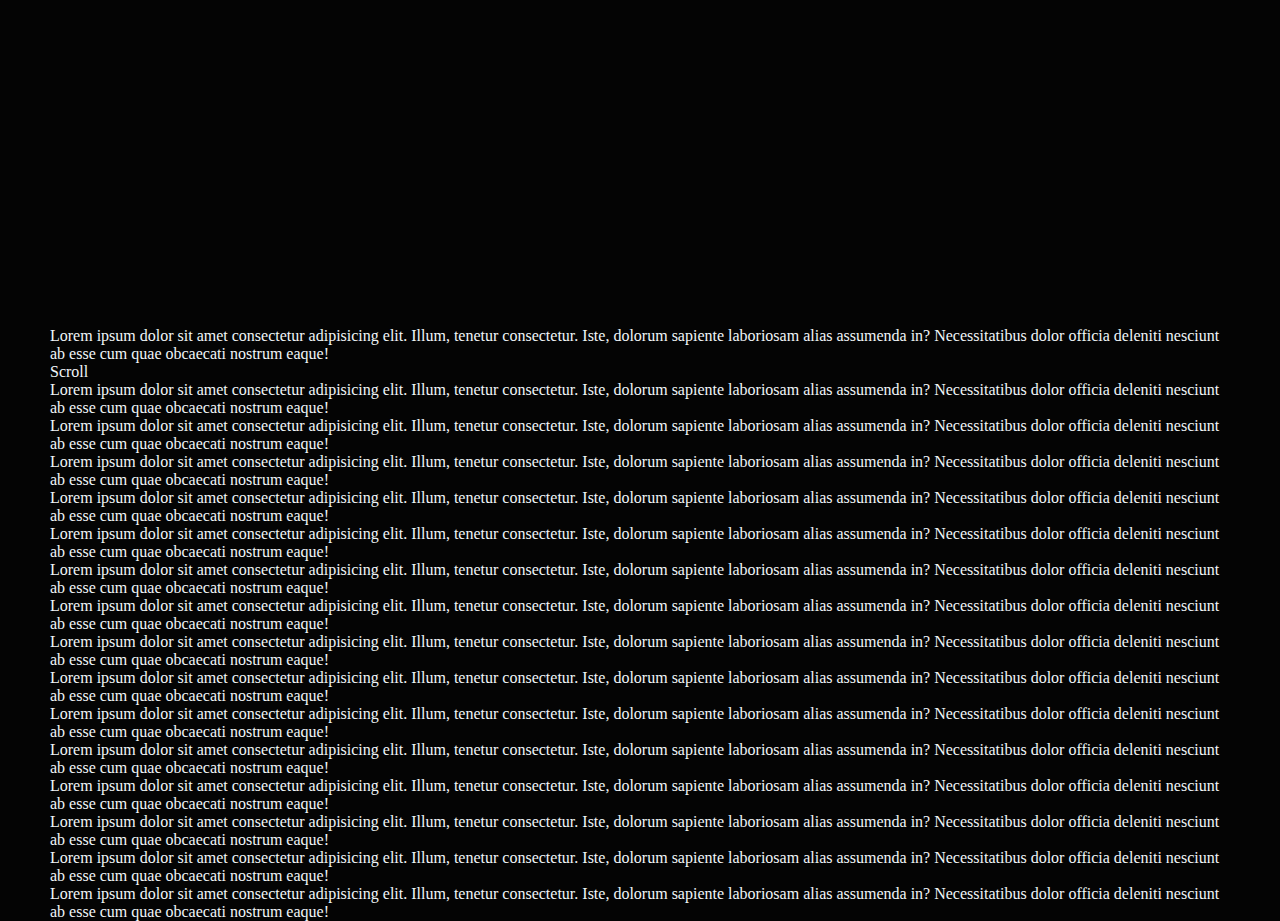
==== commit 00b345d3: "att" ====
--- a/index.html
+++ b/index.html
@@ -14,25 +14,10 @@
 <body>
     <!--
         ERRO: Imagem ficou desconfigurada no celular do pai
-    -->
-    <!--
-        O que é Landing Page?
-            Objetivo: fazer com que o visitante se torne um potencial cliente, e depois, em cliente.
-            É uma página que chama a atenção.
-            É uma campanha de marketing digital.
-
-            Avançado: Analisar quantas pessoas se interessaram pela pagina e quantas desistiram no caminho.
-
-        https://www.youtube.com/watch?v=edDCEK5QWE8&t=373s  
-        
+         
         tema: flash, agilidade
         cores: amarelo-contraste(felicidade alegria)
         vermelho(emoção energia) e vermelho-alaranjado(divertimento ambição)
-         divertimento
-
-
-    
-         
      -->
 
     <header>
--- a/header.css
+++ b/header.css
@@ -16,6 +16,7 @@
     top: 0;
     left: 0;
     z-index: 999;
+    
 }
 
 header nav {
@@ -36,6 +37,7 @@
     font-size: 15px;    
     color: #8b0000;
     padding-left: 10px;
+    
 }
 
 .ico {
@@ -43,7 +45,7 @@
 }
 
 .menu {
-    margin-right: 45px;
+    padding-right: 10px;
 }
 
 .menu ul {
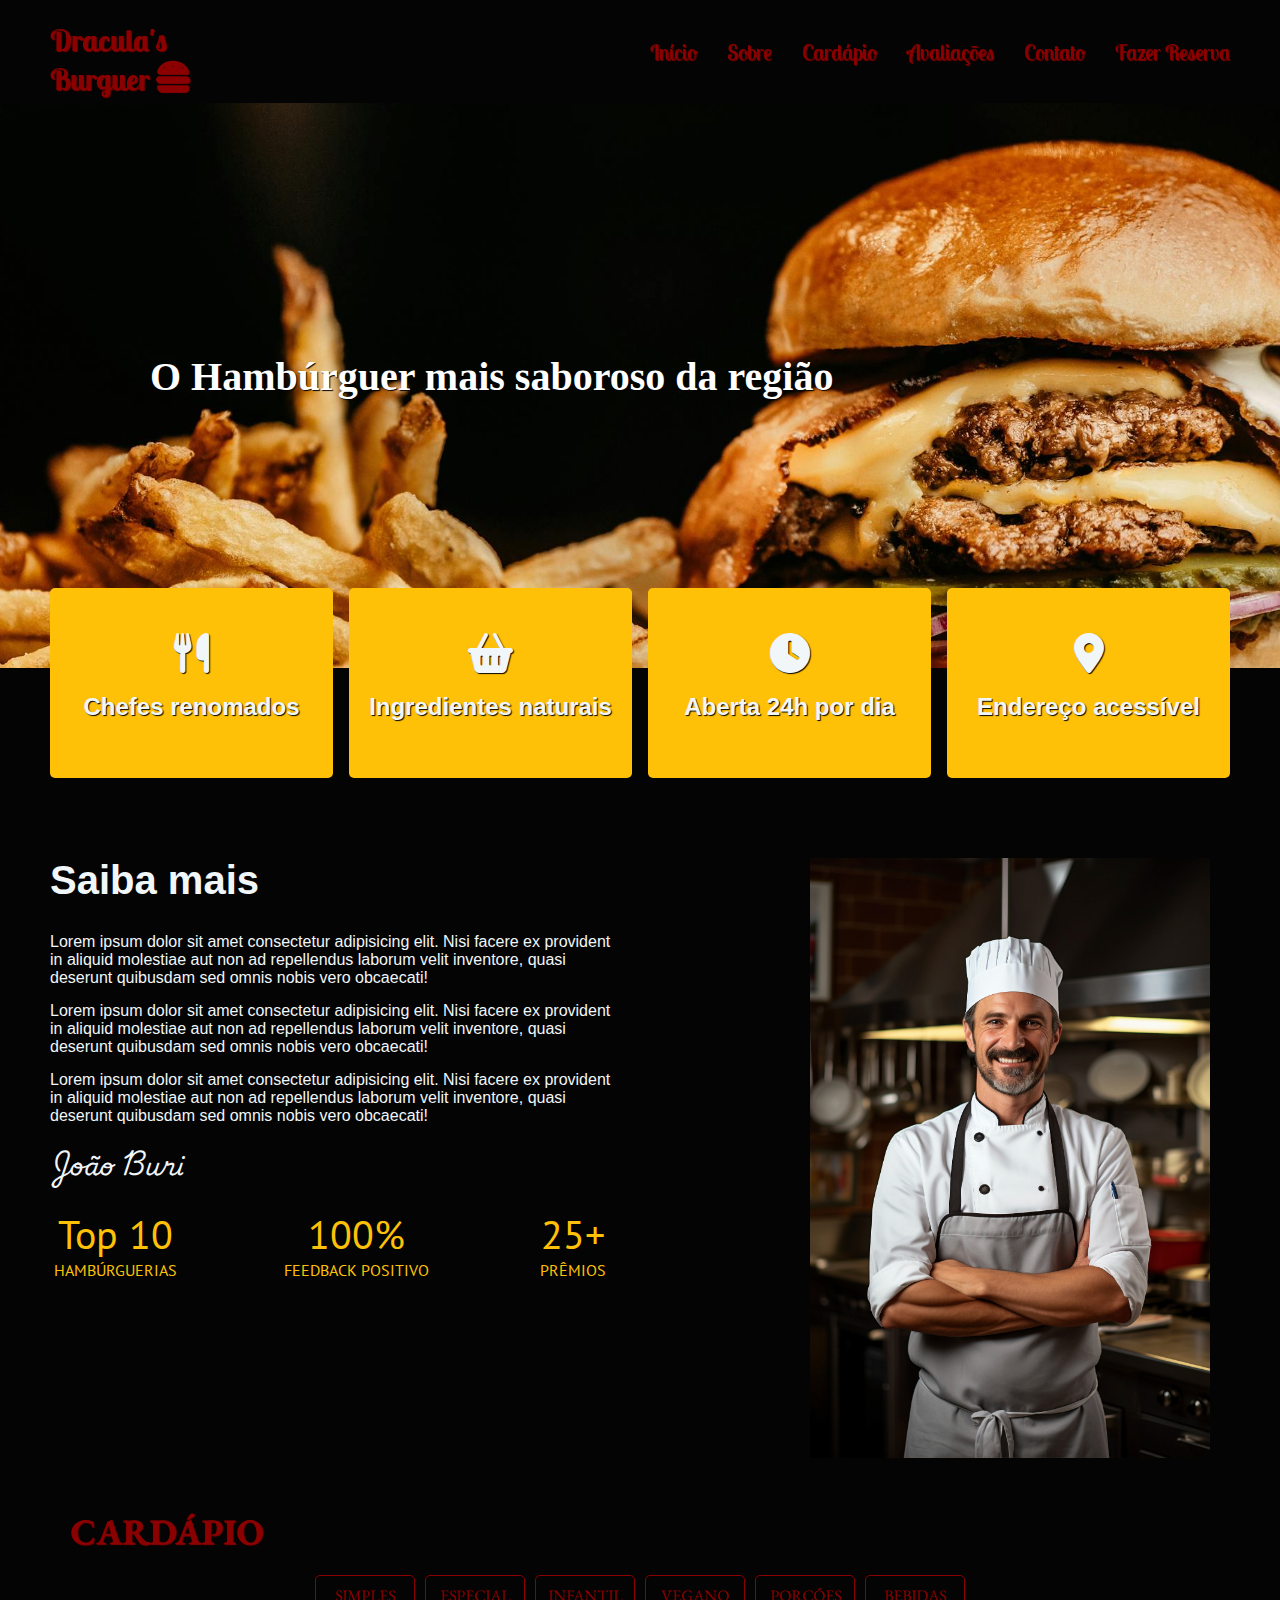
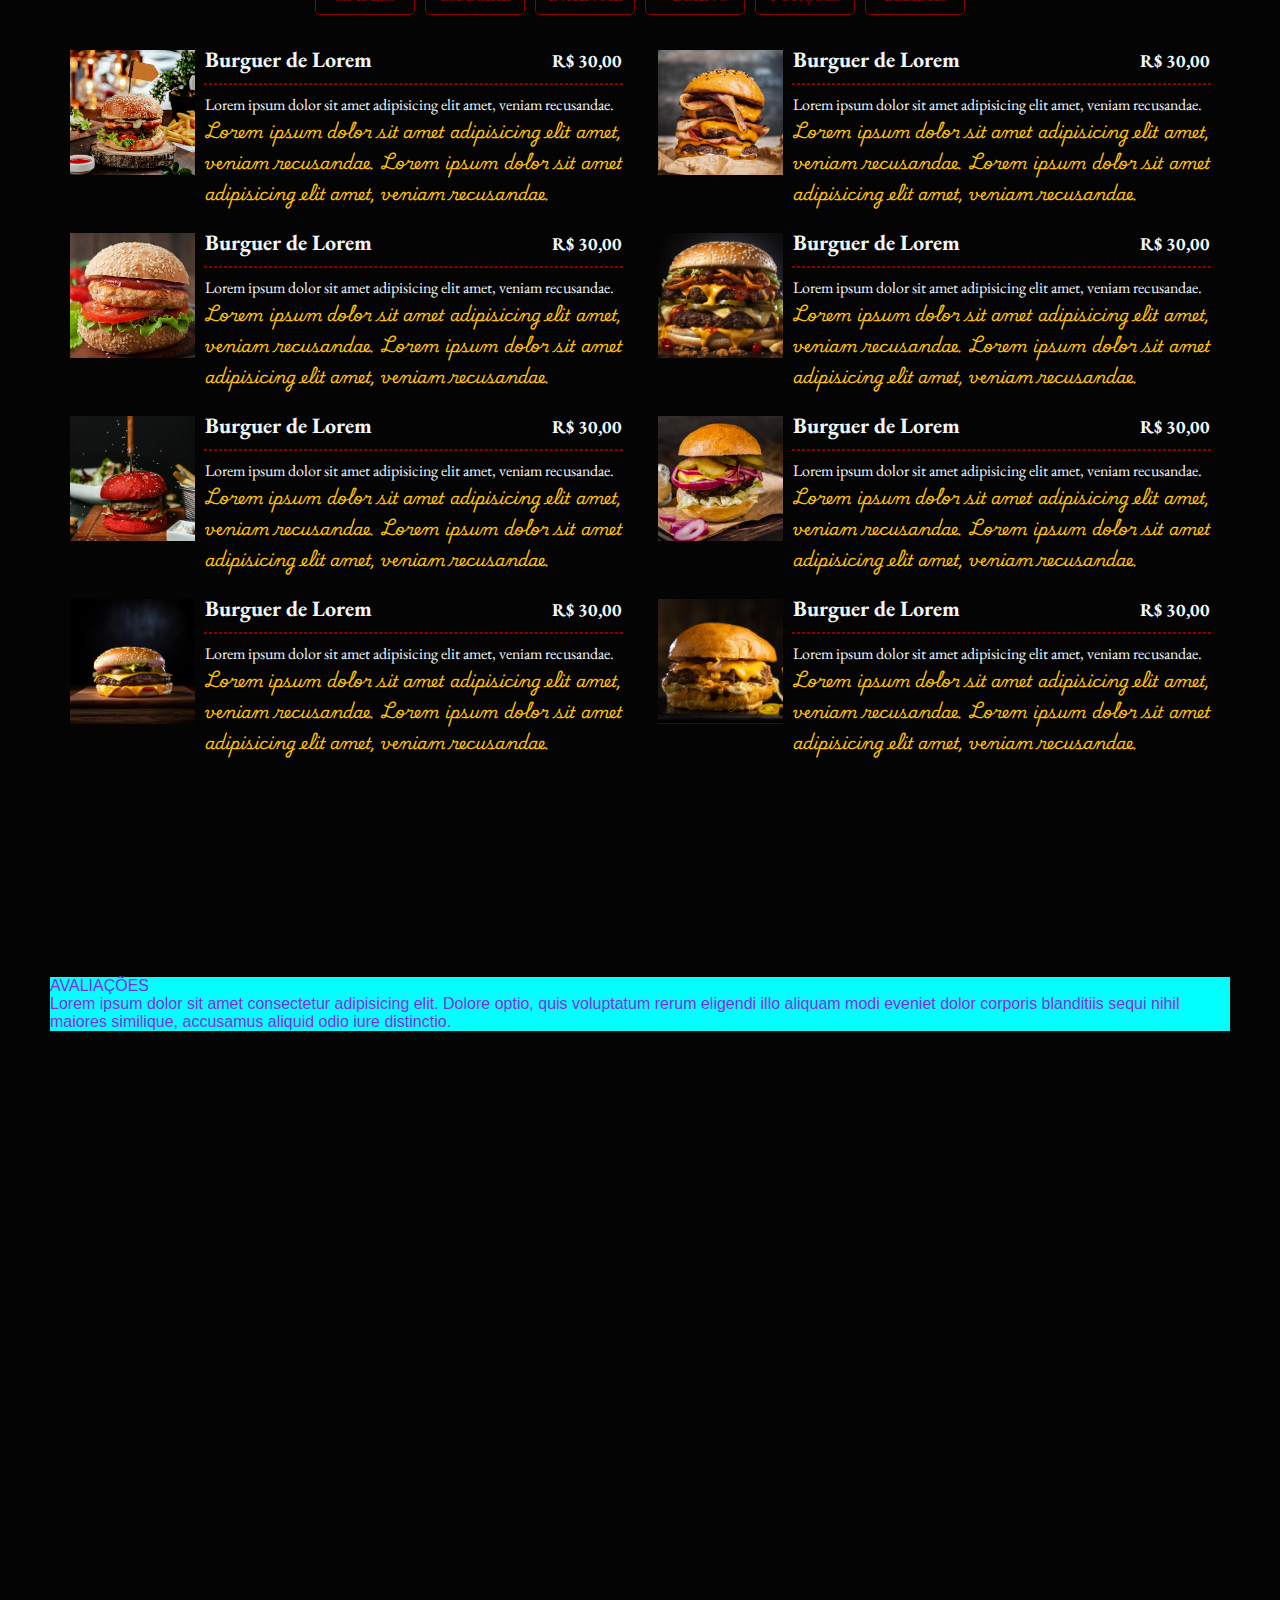
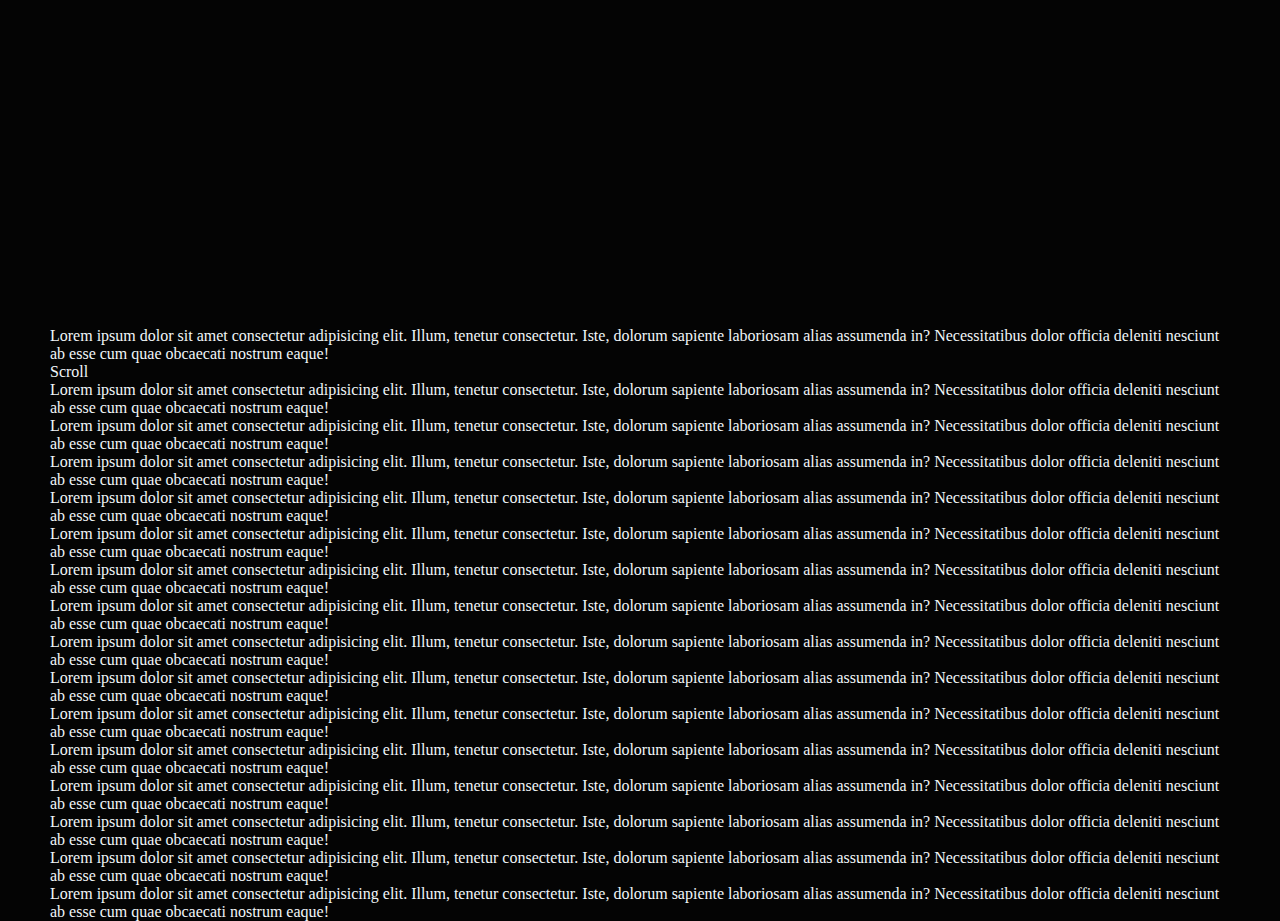
==== commit 6beff647: "att" ====
--- a/index.html
+++ b/index.html
@@ -18,6 +18,12 @@
         tema: flash, agilidade
         cores: amarelo-contraste(felicidade alegria)
         vermelho(emoção energia) e vermelho-alaranjado(divertimento ambição)
+
+        Fazer: 
+        1. ao passar o mouse sobre uma imagem ela aproxima e fica mais escura
+        2. ao clicar em um item do menu este fique selecionado
+        3. tela principal fique limpa(sem fundo do header)
+
      -->
 
     <header>
@@ -34,6 +40,7 @@
                     <li class="item-menu"><a href="#header-cardapio" class="link-menu">Cardápio</a></li>
                     <li class="item-menu"><a href="#avaliacoes" class="link-menu">Avaliações</a></li>
                     <li class="item-menu"><a href="#contato" class="link-menu">Contato</a></li>
+                    <li class="item-menu"><a href="#reserva" class="link-menu">Fazer Reserva</a></li>
                 </ul>
             </div>
 
@@ -817,12 +824,12 @@
             <!-- FIM DO CARDAPIO -->
 
             
-            
-
-            <!-- 1. Mini foto do hamburguer 2. Nome do hamburguer e preço 3. descrição ex: um excelente hamburguer vegano (pode-se trocar para lorem) 4. oq contém nele -->
+        <div id="reserva">
+
+        </div>
             
             
-        </nav>
+        
 
         <aside id="avaliacoes">
             AVALIAÇÕES
--- a/header.css
+++ b/header.css
@@ -68,7 +68,7 @@
 
 .link-menu:hover {
     color: #FFC107;
-    transition-duration: 0.2s;
+    transition-duration: 0.7s;
 }
 
 .botao-menu {
--- a/main.css
+++ b/main.css
@@ -135,7 +135,7 @@
 }
 
 #header-cardapio .btn:hover {
-    transition-duration: 0.2s;
+    transition-duration: 0.7s;
     border: 1px solid #FFC107;
     background-color: #040404;
     color: #FFC107;
@@ -203,6 +203,8 @@
     font-style: normal;
     font-family: var(--fonte4);
 }
+
+/* <-- Reservas --> */
 
 /* <-- AVALIAÇÕES --> */
 
